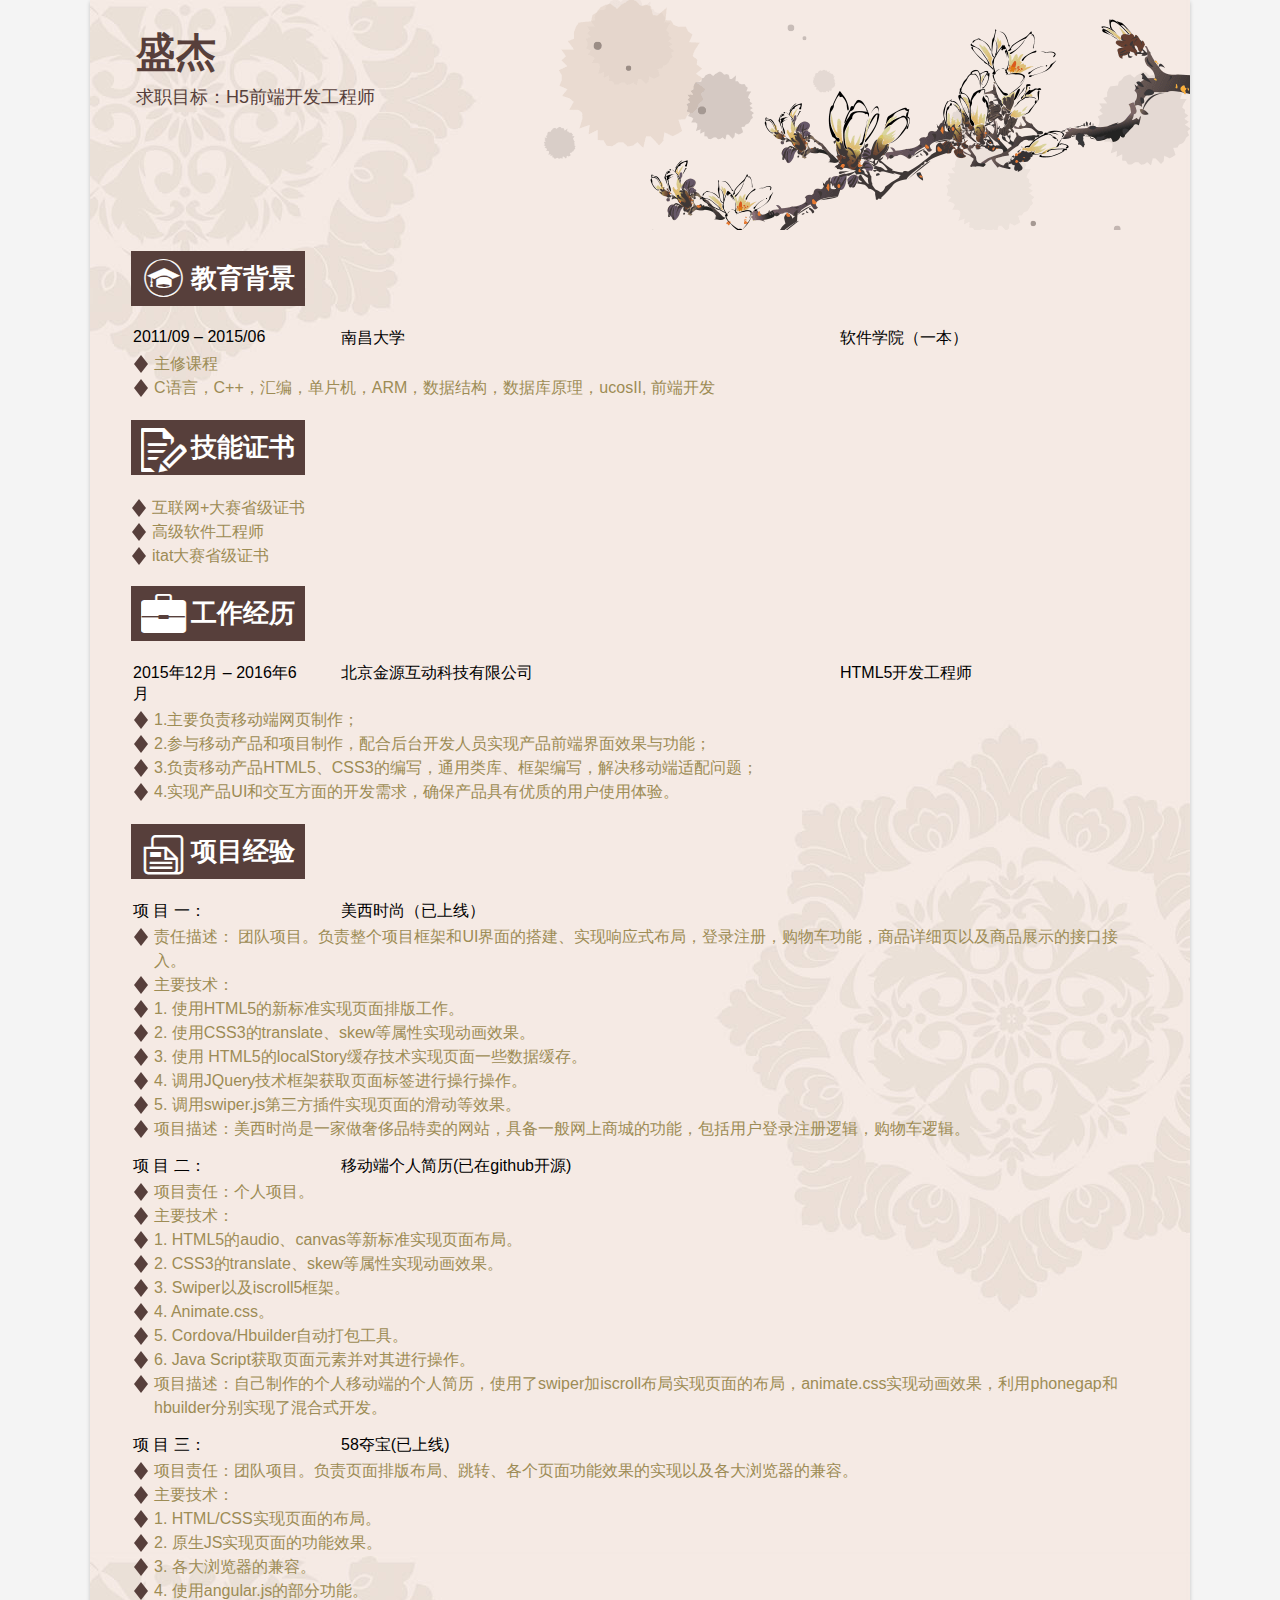
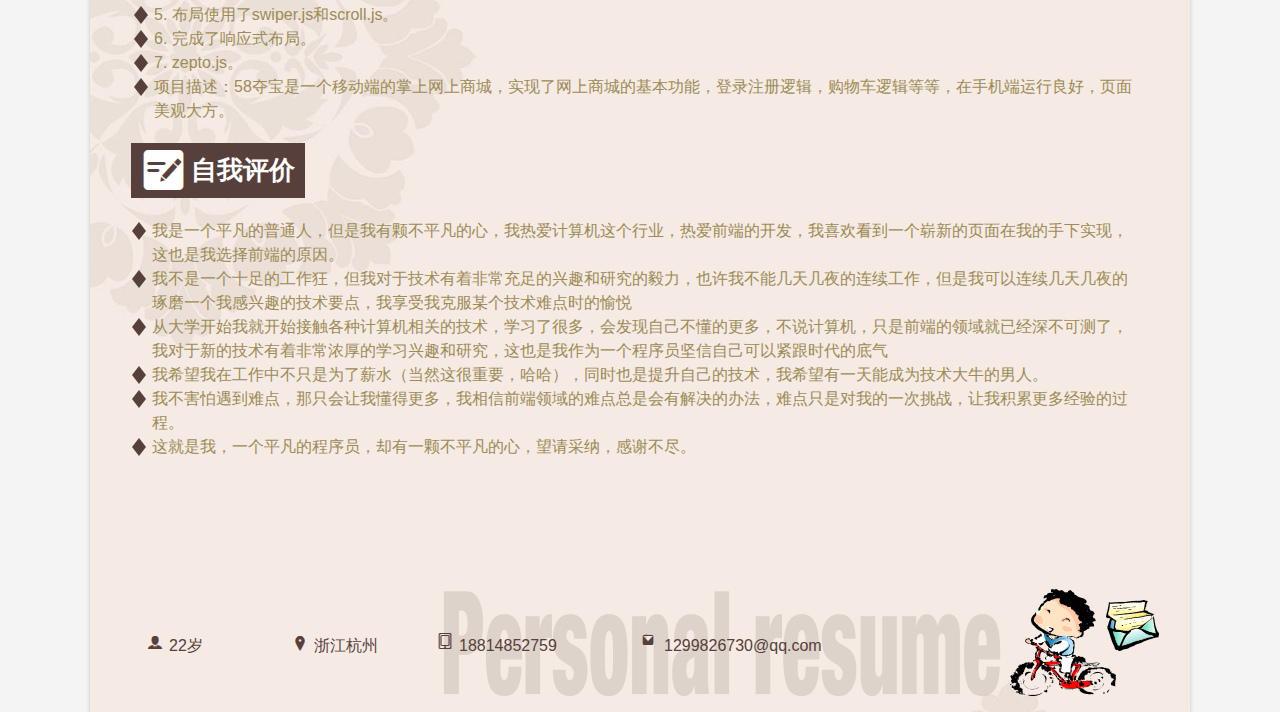
==== index.html @ 6851917b "this is my resume" ====
<!DOCTYPE html>
<!-- saved from url=(0040)http://www.jiaobu365.com/Resume/lansedit -->
<html><head><meta http-equiv="Content-Type" content="text/html; charset=UTF-8">
<meta charset="utf-8">
<title>个人</title>
<link href="http://ss.jiaobu365.com/home/css/bootstrap.min.css" rel="stylesheet">
<link href="./source/style_header.css" rel="stylesheet" type="text/css">
<link href="./source/resume_base.css" rel="stylesheet" type="text/css">
<link href="./source/resume_198.css" rel="stylesheet" type="text/css"><script src="./在线简历免费制作_Word空白简历表格_英文简历模板_PPT求职简历模板下载 - 脚步网简历_files/jquery-1.7.min.js"></script>
<link rel="stylesheet" type="text/css" href="icon/demo.css"/>
<link rel="stylesheet" type="text/css" href="icon/iconfont.css"/>
<script src="./source/layer.js"></script><link rel="stylesheet" href="http://ss.jiaobu365.com/layer/skin/layer.css" id="layui_layer_skinlayercss">
<style>
.baseStyle .baseBorder:hover { border: 1px dashed rgba(141, 165, 252, 0)}
.baseStyle .positonDiv:hover {border: 1px dashed rgba(141, 165, 252, 0);}
.baseStyle{
	background:url('./source/j1_bg.jpg') repeat-y;
	background-size: 100% auto;
}
</style>
</head>
<body class="bodybg">
<div class="resume_html" id="resume01">
<div class="baseStyle clearfix jm0101_j1" id="resume_body" style="height: 2312px;">
		
			<!----插入的内容----->
									
			<div class="divLeft clearfix" id="bar">
				<div id="bar_sort"></div>
				<!--基本信息-->
				<div class="msgDiv positonDiv clearfix resume_add_area resume_sort" id="resume_msg">
	
	<div class="baseAge baseMsg baseDel" id="resume_is_age">
		<div class="delete resume_hidden" for-id="resume_is_age"></div>
		<a class="icon iconfont" for-id="age" style="font-size:none">&#xe618;</a>
		<input class="baseBorder resume_msg resume_lang_age" for-key="age" for-type="val" placeholder="年龄/生日" value="22岁" readonly="readonly">
	</div>
	<div class="baseAddress baseMsg baseDel" id="resume_is_address">
		<div class="delete resume_hidden" for-id="resume_is_address"></div>
		<a class="icon iconfont" for-id="address" style="font-size:none">&#xe694;</a>
		<input class="resume_msg baseBorder resume_lang_address" for-key="address" for-type="val" placeholder="联系地址" value="浙江杭州" readonly="readonly">
	</div>
	<div class="baseMobile baseMsg baseDel" id="resume_is_phone">
		<div class="delete resume_hidden" for-id="resume_is_phone"></div>
		<a class="icon iconfont" for-id="phone" style="font-size:none">&#xe6dc;</a>
		<input class="resume_msg baseBorder resume_lang_mobile" for-key="phone" for-type="val" placeholder="联系电话" value="18814852759" readonly="readonly">
	</div>
	<div class="baseEmail baseMsg baseDel" id="resume_is_email">
		<div class="delete resume_hidden" for-id="resume_is_email"></div>
		<a class="icon iconfont" for-id="email" style="font-size:none">&#xe63e;</a>
		<input class="resume_msg baseBorder resume_lang_email" for-key="email" for-type="val" placeholder="电子邮箱" value="1299826730@qq.com" readonly="readonly">
	</div>
	</div>
				<!--姓名、求职意向-->
				<div class="nameDiv positonDiv" id="resume_name">			
	<h1>
		<div class="resume_msg baseBorder resume_notice resume_lang_name" notice-key="msg" for-key="user_name" for-type="html" contenteditable="false">盛杰</div>
	</h1>
	<h2>
		<div class="resume_msg baseBorder resume_notice resume_lang_job" notice-key="job" for-key="objective" for-type="html" contenteditable="false">求职目标：H5前端开发工程师</div>
	</h2>
</div>		
			</div>
			<div class="divRight clearfix resume_main" id="foo">					
				<div id="foo_sort"></div>	
				
				<div class="eduDiv baseItem positonDiv clearfix resume_item resume_add_area resume_sort resume_notice" notice-key="edu" id="resume_edu">
	
	<dl class="clearfix">
		<dt>
			<a for-id="edu" style="font-size:none" class="icon iconfont">&#xe658;</a>
			<span><div class="resume_lang_edu" contenteditable="false" data-toggle="tooltip" data-placement="top" title="复制粘贴文字请右键-粘贴为纯文本">教育背景</div><div class="Border resume_line" for-id="edu"></div></span>
		</dt>
		<dd class="resume_append_area" for-model="education">
			<div class="baseContent baseDel resume_item_items resume_delete_area education_ education_0" for-id="202429" style="border: 1px dashed transparent; opacity: 1;">
				
				<div class="conTitle">
					<span class="conTitle_time"><div class="education_msg baseBorder" for-key="ed_time" contenteditable="false">2011/09 – 2015/06&nbsp;</div></span>
					<span class="conTitle_company"><div class="education_msg baseBorder" for-key="ed_name" contenteditable="false">南昌大学</div></span>
					<span class="conTitle_post"><div class="education_msg baseBorder" for-key="ed_major" contenteditable="false">软件学院（一本）</div></span>
				</div>
				<div class="baseDel_ resume_delete_area_">
					
					<div class="conDisc baseBorder baseDel education_msg" contenteditable="false" data-toggle="tooltip" data-placement="top" title="" for-key="ed_content">
					<p>主修课程</p><p>C语言，C++，汇编，单片机，ARM，数据结构，数据库原理，ucosII, 前端开发</p>					</div>
				</div>
			</div>		</dd>
	</dl>
</div>
										<div class="cartDiv baseItem positonDiv resume_item resume_sort resume_notice" notice-key="cert" id="resume_skill" for-key="cart">
	
	<dl class="clearfix">
		<dt>
			<a class="icon iconfont" for-id="cart" style="font-size:none">&#xf0080;</a>
			<span><div class="resume_lang_cart" contenteditable="false" data-toggle="tooltip" data-placement="top" title="复制粘贴文字请右键-粘贴为纯文本">技能证书</div><div class="Border resume_line" for-id="cart"></div></span>
		</dt>
		<dd>
			<div class="baseContent">
				<div class="conDisc baseBorder resume_lang_cert_value skill_msg" contenteditable="false" data-toggle="tooltip" data-placement="top" title="" for-key="skill_content" for-id="189074">
					<p>互联网+大赛省级证书</p><p>高级软件工程师</p><p>itat大赛省级证书</p>				</div>
			</div>
		</dd>
	</dl>
</div>
										<div class="workDiv baseItem positonDiv resume_item resume_add_area resume_sort resume_notice" id="resume_work">
	
	<dl class="clearfix">
		<dt>
			<a class="icon iconfont" for-id="campus" style="font-size:none" draggable="false">&#xe65b;</a>
			<span><div class="resume_lang_work" contenteditable="false" data-toggle="tooltip" data-placement="top" title="复制粘贴文字请右键-粘贴为纯文本">工作经历</div><div class="Border resume_line" for-id="work"></div></span>
		</dt>
		<dd class="resume_append_area" for-model="work">
			<div class="baseContent baseDel resume_item_items resume_delete_area work_ work_0" for-id="206318" style="border: 1px dashed transparent; opacity: 1;">
				
				<div class="conTitle">
					<span class="conTitle_time"><div class="work_msg baseBorder" contenteditable="false" for-key="work_time">2015年12月 – 2016年6月</div></span>
					<span class="conTitle_company"><div class="work_msg baseBorder" contenteditable="false" for-key="work_name">北京金源互动科技有限公司</div></span>
					<span class="conTitle_post"><div class="work_msg baseBorder" contenteditable="false" for-key="work_job">HTML5开发工程师</div></span>
				</div>
				<div class="baseDel_ resume_delete_area_">
					
					<div class="conDisc baseBorder work_msg" contenteditable="false" data-toggle="tooltip" data-placement="top" title="" for-key="work_content">
					<p>1.主要负责移动端网页制作；
</p><p>2.参与移动产品和项目制作，配合后台开发人员实现产品前端界面效果与功能；
</p><p>3.负责移动产品HTML5、CSS3的编写，通用类库、框架编写，解决移动端适配问题；
</p><p>4.实现产品UI和交互方面的开发需求，确保产品具有优质的用户使用体验。
</p>					</div>
				</div>
			</div>		</dd>
	</dl>
</div>
										<div class="itemDiv baseItem positonDiv resume_item resume_add_area resume_sort resume_notice" notice-key="item" id="resume_item" draggable="false">
	
	<dl class="clearfix">
		<dt>
			<a class="icon iconfont" for-id="project" style="font-size:none" draggable="false">&#xe70d;</a>
			<span><div class="resume_lang_project" contenteditable="false" data-toggle="tooltip" data-placement="top" title="复制粘贴文字请右键-粘贴为纯文本">项目经验</div><div class="Border resume_line" for-id="project"></div></span>
		</dt>
		<dd class="resume_append_area" for-model="item">
			<div class="baseContent baseDel resume_item_items resume_delete_area item_ item_0" for-id="189342" style="border: 1px dashed transparent;">
				
				<div class="conTitle">
					<span class="conTitle_time"><div class="item_msg baseBorder" contenteditable="false" for-key="item_time">项 目 一：</div></span>
					<span class="conTitle_company"><div class="item_msg baseBorder" contenteditable="false" for-key="item_name">美西时尚（已上线）</div></span>
					<span class="conTitle_post" style="min-height:23px;"><div class="item_msg baseBorder" contenteditable="false" for-key="item_title"></div></span>
				</div>
				<div class="baseDel_ resume_delete_area_">
					
					<div class="conDisc baseBorder item_msg" contenteditable="false" data-toggle="tooltip" data-placement="top" title="" for-key="item_content">
					<p>责任描述： 团队项目。负责整个项目框架和UI界面的搭建、实现响应式布局，登录注册，购物车功能，商品详细页以及商品展示的接口接入。
</p><p>主要技术：
</p><p>1.	使用HTML5的新标准实现页面排版工作。
</p><p>2.	使用CSS3的translate、skew等属性实现动画效果。
</p><p>3.	使用 HTML5的localStory缓存技术实现页面一些数据缓存。
</p><p>4.	调用JQuery技术框架获取页面标签进行操行操作。
</p><p>5.	调用swiper.js第三方插件实现页面的滑动等效果。
</p><p>项目描述：美西时尚是一家做奢侈品特卖的网站，具备一般网上商城的功能，包括用户登录注册逻辑，购物车逻辑。
</p>					</div>
				</div>
			</div>		<div class="baseContent baseDel resume_item_items resume_delete_area item_ item_1" for-id="195836" style="border: 1px dashed transparent;">				<div class="conTitle">			<span class="conTitle_time"><div class="item_msg baseBorder" for-key="item_time" contenteditable="false">项 目 二：</div></span>			<span class="conTitle_company"><div class="item_msg baseBorder" for-key="item_name" contenteditable="false">移动端个人简历(已在github开源)</div></span>			<span class="conTitle_post"><div class="item_msg baseBorder" for-key="item_title" contenteditable="false"></div></span>		</div>		<div class="baseDel_ resume_delete_area_">						<div class="conDisc baseBorder baseDel item_msg" contenteditable="false" data-toggle="tooltip" data-placement="top" title="" for-key="item_content"><p>项目责任：个人项目。
</p><p>主要技术：
</p><p>1.	HTML5的audio、canvas等新标准实现页面布局。
</p><p>2.	CSS3的translate、skew等属性实现动画效果。
</p><p>3.	Swiper以及iscroll5框架。
</p><p>4.	Animate.css。
</p><p>5.	Cordova/Hbuilder自动打包工具。
</p><p>6.	Java Script获取页面元素并对其进行操作。
</p><p>项目描述：自己制作的个人移动端的个人简历，使用了swiper加iscroll布局实现页面的布局，animate.css实现动画效果，利用phonegap和hbuilder分别实现了混合式开发。
</p></div>		</div>	</div><div class="baseContent baseDel resume_item_items resume_delete_area item_ item_2" for-id="195837" style="border: 1px dashed transparent;">				<div class="conTitle">			<span class="conTitle_time"><div class="item_msg baseBorder" for-key="item_time" contenteditable="false">项 目 三：</div></span>			<span class="conTitle_company"><div class="item_msg baseBorder" for-key="item_name" contenteditable="false">58夺宝(已上线)</div></span>			<span class="conTitle_post"><div class="item_msg baseBorder" for-key="item_title" contenteditable="false"></div></span>		</div>		<div class="baseDel_ resume_delete_area_">						<div class="conDisc baseBorder baseDel item_msg" contenteditable="false" data-toggle="tooltip" data-placement="top" title="" for-key="item_content"><p>项目责任：团队项目。负责页面排版布局、跳转、各个页面功能效果的实现以及各大浏览器的兼容。
</p><p>主要技术：
</p><p>1. HTML/CSS实现页面的布局。
</p><p>2. 原生JS实现页面的功能效果。
</p><p>3. 各大浏览器的兼容。
</p><p>4. 使用angular.js的部分功能。
</p><p>5. 布局使用了swiper.js和scroll.js。
</p><p>6. 完成了响应式布局。
</p><p>7. zepto.js。
</p><p>项目描述：58夺宝是一个移动端的掌上网上商城，实现了网上商城的基本功能，登录注册逻辑，购物车逻辑等等，在手机端运行良好，页面美观大方。
</p></div>		</div>	</div></dd>
	</dl>
</div>
										<div class="honorDiv baseItem positonDiv resume_item resume_sort resume_notice" notice-key="honor" id="resume_honor" for-key="honor" draggable="false" style="display: none;">
	
	<dl class="clearfix">
		<dt>
			<a class="resume_icon_diy icon wbdfont" for-id="honor" style="font-size:none" draggable="false"></a>
			<span><div class="resume_lang_honor" contenteditable="false" data-toggle="tooltip" data-placement="top" title="复制粘贴文字请右键-粘贴为纯文本">奖项荣誉</div><div class="Border resume_line" for-id="honor"></div></span>
		</dt>
		<dd>
			<div class="baseContent">
				<div class="conDisc baseBorder resume_lang_honor_value resume_value honor_msg" contenteditable="false" data-toggle="tooltip" data-placement="top" title="" for-key="honor_content" for-id="187270">
				<p>第一名</p><p>品牌管理，市场营销</p><p>销售数据分析</p><p>广告创意策划</p>				</div>
			</div>
		</dd>
	</dl>
</div>
										<div class="selfDiv baseItem positonDiv resume_item resume_sort resume_notice" notice-key="self" id="resume_self" for-key="self">
	
	<dl class="clearfix">
		<dt>
			<a class="icon iconfont" for-id="campus" style="font-size:none" draggable="false">&#xe64f;</a>
			<span><div class="resume_lang_self" contenteditable="false" data-toggle="tooltip" data-placement="top" title="复制粘贴文字请右键-粘贴为纯文本">自我评价</div><div class="Border resume_line" for-id="self"></div></span>
		</dt>
		<dd>
			<div class="baseContent">
				<div class="conDisc baseBorder resume_lang_self_value self_msg" contenteditable="false" data-toggle="tooltip" data-placement="top" title="" for-key="self_content" for-id="193446">
					<p>我是一个平凡的普通人，但是我有颗不平凡的心，我热爱计算机这个行业，热爱前端的开发，我喜欢看到一个崭新的页面在我的手下实现，这也是我选择前端的原因。</p><p>我不是一个十足的工作狂，但我对于技术有着非常充足的兴趣和研究的毅力，也许我不能几天几夜的连续工作，但是我可以连续几天几夜的琢磨一个我感兴趣的技术要点，我享受我克服某个技术难点时的愉悦</p><p>从大学开始我就开始接触各种计算机相关的技术，学习了很多，会发现自己不懂的更多，不说计算机，只是前端的领域就已经深不可测了，我对于新的技术有着非常浓厚的学习兴趣和研究，这也是我作为一个程序员坚信自己可以紧跟时代的底气</p><p>我希望我在工作中不只是为了薪水（当然这很重要，哈哈），同时也是提升自己的技术，我希望有一天能成为技术大牛的男人。</p><p>我不害怕遇到难点，那只会让我懂得更多，我相信前端领域的难点总是会有解决的办法，难点只是对我的一次挑战，让我积累更多经验的过程。</p><p>这就是我，一个平凡的程序员，却有一颗不平凡的心，望请采纳，感谢不尽。</p>				</div>
			</div>
		</dd>
	</dl>
</div>
							
			</div>
			<div class="fbottom_bg"></div>
		</div></div>
<style>
.dispage_dialog_box{width:610px;height:300px;background:#fff; display:none;}
.dialog_body{padding-top:40px}
.dialog_body .chooseWay li:nth-child(1){border-right:1px solid #dddcdc;}
.dialog_body .chooseWay li{float:left;width:49%;text-align: center;color:#ababab;font-size:12px;padding-top:10px;}
.dialog_body .chooseWay li a{height:42px;line-height:42px;font-size:14px;width:158px;border-radius:8px;background:transparent;border:1px solid #65bfe2;display: block;text-align: center;color:#65bfe2;margin:35px auto 10px auto;}
.dialog_body .chooseWay li a:hover,.dialog_body .chooseWay li a:focus,.dialog_body .chooseWay li a:active{color:#fff;background:#65bfe2;}
.dialog_body .chooseWay li .span_bg1{width:110px;height:125px;display: block;margin:0 auto;background:url(http://ss.jiaobu365.com/home/images/pdf.png) no-repeat;}
.dialog_body .chooseWay li .span_bg2{width:110px;height:125px;display: block;margin:0 auto;background:url(http://ss.jiaobu365.com/home/images/jpg.png) no-repeat;}
</style>
<div class="dispage_dialog_box">
        		
	<div class="dialog_body">
		<ul class="chooseWay clearfix">
			<li>
				<span class="span_bg1"></span>
				<a href="javascript:;" id="downpdf">PDF下载</a>
        					
			</li>
			<li>
				<span class="span_bg2"></span>
				<a href="javascript:;" id="downimg">图片下载</a>
        					
			</li>
		</ul>
	</div>
</div>
<script src="./source/jquery.flexslider-min.js" type="text/javascript"></script>
<div class="fkmains pptanim pptlayer none contbox" style="display: none;">
    <div class="closed"></div>
    <div class="banner fl">
        <div class="flexslider">
            <ul class="slides">
                <li style="background:url(http://ss.jiaobu365.com/home/images/pay/banner1.png) no-repeat center center;"></li>
                
            </ul>
        </div>
    </div>
</div>
<script>
$(function(){
	$(".editBtn").remove();
	$(".resumePageBreak").remove();
	$(".resume_delete_").remove();
	$(".resume_delete").remove();
	$(".resume_custom_delete").remove();
	$(".resume_drag_delete").remove();
	$(".resume_drag_move").remove();
	$("#change_avatar").remove();
	$('input').attr("readonly",true);
	$(".conDisc").attr("title",'');
	$("div[contenteditable]").attr("contenteditable",false);
	$("span[contenteditable]").attr("contenteditable",false);
	//下载简历

	
		$("#downpdf").click(function(){
			var res_id = 1481528;
			layer.closeAll();
				var loading = layer.load(1, {
			  shade: [0.5,'#000'] //0.1透明度的白色背景
			})
			
			$.post("/Resume/createdown.html&t="+$.now(),{res_id:res_id,type:'pdf'},function(data){
				if(data.status==1){
						layer.close(loading);
						window.location.href=data.url;
				}else{
					layer.close(loading);
					layer.msg(data.msg,{time:2000});
				}
			});
		
		});
		$("#downimg").click(function(){
		var res_id = 1481528;
			layer.closeAll();
				var loading = layer.load(1, {
			  shade: [0.5,'#000'] //0.1透明度的白色背景
			})
			
			$.post("/Resume/createdown.html&t="+$.now(),{res_id:res_id,type:'jpg'},function(data){
				if(data.status==1){
						layer.close(loading);
						window.location.href=data.url;				
				}else{
					layer.close(loading);
					layer.msg(data.msg,{time:2000});
				}
			});
		
		});
	//打印简历
	$("#make_resume").click(function(){
		var _height = $(".bodybg").height();
		var res_id = 1481528;
		$.ajax({
		   type: "POST",
		   url: "/Resume/change_height.html",
		   data : {"res_id":res_id,"height":_height},
		   success: function(data){
				if(data.error == 1)
				{
					alert("系统繁忙,  请稍候重试");
				}else if(data.ok == 1)
				{
					window.location.href="/Home/Make/index/id/"+res_id+".html"; 
				}
		   }
		});
	});
	
	 var AllHet = $(window).height();
	   var mainHet= $('.resumeCtro').height();
	   var fixedTop = (AllHet - mainHet)/2
	   $('ul.resumeCtro li.rli').click(function(){
			var ind = $('ul.resumeCtro li.rli').index(this)+1;
			var topVal = $('#resume0'+ind).offset().top;
			$('body,html').animate({scrollTop:topVal},1000)
		})
		$('.goTop a').click(function(){
			$('body,html').animate({scrollTop:0},1000)
			})
	   $(window).scroll(scrolls)
	   scrolls()
	   function scrolls(){
		   var f1,f2,f3,f4,bck;
		   var fixRight = $('ul.resumeCtro li.rli');
		   var blackTop = $('.goTop a')
		   var sTop = $(window).scrollTop();
			if(document.getElementById("resume01") != null)
			{
				f1 = $('#resume01').offset().top;
			}
			if(document.getElementById("resume02") != null)
			{
				f2 = $('#resume02').offset().top;
			}
			if(document.getElementById("resume03") != null)
			{
				f3 = $('#resume03').offset().top;
			}
			if(document.getElementById("resume04") != null)
			{
				f4 = $('#resume04').offset().top;
			}
		
		   if(sTop<=f2-100){
			   blackTop.fadeOut(300).css('display','none')
			   }
		   else{
			   blackTop.fadeIn(300).css('display','block')
			   }
		   
		   if(sTop>=f1){
			   fixRight.eq(0).addClass('cur').siblings().removeClass('cur');
			   }
		   if(sTop>=f2-100){
			   fixRight.eq(1).addClass('cur').siblings().removeClass('cur');
			   }
		   if(sTop>=f3-100){
			   fixRight.eq(2).addClass('cur').siblings().removeClass('cur');
			   }
		   if(sTop>=f4-100){
			   fixRight.eq(3).addClass('cur').siblings().removeClass('cur');
			   }
		
	     }

		 
});
</script>
</body></html>
---- source/style_header.css ----
body, h1, h2, h3, h4, h5, h6, p, ul, ol, li, form, img, dl, dt, dd, table, th, td, .wmx80, blockquote, fieldset, div, strong, label, em{margin:0; padding:0; border:0;}
ul, ol, li{list-style:none;}
input, button, textarea{margin:0; font-size:12px; vertical-align:middle; font-family:microsoft yahei, arial, helvetica, sans-serif arial, helvetica, sans-serif;}
body{font:12px/1.5 microsoft yahei, arial, helvetica, sans-serif arial, helvetica, sans-serif; margin:0; color:#515567;font: 12px/1.5 "微软雅黑";}
table{border-collapse:collapse; border-spacing:0;}
a{text-decoration:none; outline:none; color:#292444; -webkit-transition:all 400ms ease-out; -mozilla-transition:all 400ms ease-out; -ms-transition:all 400ms ease-out; -o-transition:all 400ms ease-out; transition:all 400ms ease-out;}
img, .dh, .wmx80{-webkit-transition:all 400ms ease-out; -mozilla-transition:all 400ms ease-out; -ms-transition:all 400ms ease-out; -o-transition:all 400ms ease-out; transition:all 400ms ease-out;}
a:hover{text-decoration:none; -moz-transition:color .4s linear; -webkit-transition:color .4s linear; transition:color .35s linear;}
.cl{height:0; font-size:1px; clear:both; line-height:0;}
a, img, button, textarea{-webkit-tap-highlight-color:rgba(255,255,255,0); -webkit-appearance:none;}
.none{display:none}
*:focus{outline:none}
i,em,ins{font-style:normal; text-decoration:none}
nav,footer,section,header,article{display:block;}
.wraps{width:1100px; margin:0 auto;}
.wrap{width:1200px; margin:0 auto;}
.wbimg img{display:block}
.fl{float:left}
.fr{float:right}
.pr{position:relative}
.pa{position:absolute}
.oh{overflow:hidden;}
.mtp{ margin-top:100px}
.clearfix{*zoom:1;}
.clearfix:before,.clearfix:after{display:table; content:"";line-height:0;}
.clearfix:after{clear:both;}
.bgfff{background:#fff}
.ctboxs,.ctboxs *{box-sizing:content-box;font-family:microsoft yahei, arial, helvetica, sans-serif  arial, helvetica, sans-serif;}
.contbox{box-sizing:content-box}
input[type="submit"],
input[type="reset"],
input[type="button"],
button{-webkit-appearance:none; padding:0}
input:-webkit-autofill{-webkit-box-shadow:0 0 0px 1000px #e9e9e9 inset;}
::-webkit-scrollbar{width:10px;height:10px;}
::-webkit-scrollbar-track{background:#f1f1f1;}
::-webkit-scrollbar-track:hover{background:#eee;}
::-webkit-scrollbar-thumb{border-radius:10px;background:#b9b9b9;}
::-webkit-scrollbar-thumb:hover{background:#747474;}
::-webkit-scrollbar-thumb:active{background:#555;}
div[contenteditable] ul, div[contenteditable] ul li{list-style:disc;}
div[contenteditable] ol, div[contenteditable] ol li{list-style:decimal;}
div[contenteditable] ul,div[contenteditable] ol{ padding-left:1.52em}
div[contenteditable] i,div[contenteditable] em{ font-style:italic}
div[contenteditable] u,div[contenteditable] i u{ text-decoration:underline}
div[contenteditable] ul li{ list-style:disc}
div[contenteditable] ul{list-type: disc;}
div[contenteditable] ol li{ list-style:decimal}
div[contenteditable] ol{list-type: decimal;}
/*******公共样式结束*********/
.bodybg{ background:#f4f4f4}
::selection{background: #65bfe2; color:#fff; }
::-moz-selection{background: #65bfe2; color:#fff;}
.resumehd{ width:100%; position:fixed; top:0px; left:0; z-index:999}
.contm{ padding-top:210px;}
.editor-cont a{text-decoration:none;}
.editor-cont .tabtitle{height:42px; background:#63bcde; line-height:40px;}
.editor-cont .ditBar{padding:0; overflow:hidden}
.editor-cont .ditBar>li{float:left;position:relative; display:block; padding:0 20px; height:42px;}
.editor-cont .ditBar>li a{display:block; padding:0 26px; text-align:center; font-size:16px;line-height:40px; color:#e1e1e1; border-bottom:none;}
.editor-cont .ditBar>li.active{ color:#fff}
.editor-cont .ditBar>li.active a{color:#fff}
.editor-cont .tabcont{height:70px; padding:10px 0; background:#fff; border-bottom:1px solid #e2e2e2; border-top:1px solid #e8e8e8; box-sizing:content-box;box-shadow: 0px 2px 5px rgba(0,0,0,0.1);}
.editor-cont .tabcont a{color:#000 !important}
.editor-cont .undoredo{height:60px; border-right:1px solid #e2e2e2; width:185px; font-size:18px; padding-top:10px; box-sizing:content-box}
.editor-cont .undoredo a{display:block; float:left; margin:0 30px; text-align:center}
.editor-cont .undoredo span{display:block; height:24px; width:28px;background:url(../images/icosz.png) no-repeat; margin:0 auto}
.editor-cont .undoredo .undo span{background-position:-3px -133px}
.editor-cont .undoredo .undo.on span{background-position:-3px -163px}
.editor-cont .undoredo .redo span{background-position:-35px -133px}
.editor-cont .undoredo .redo.on span{background-position:-35px -164px}
.editor-cont .undoredo em{ display:block; font-size:15px; padding-top:6px;}
.editor-cont #star .zpart{height:70px; border-right:1px solid #e2e2e2; font-size:18px; padding-right:10px;}
.editor-cont .contentmod .title{line-height:32px; font-size:15px; color:#333; float:left; padding:0 20px}

.editor-cont .contentmod .typecont{ width:130px; padding-top:5px;}
.editor-cont .contentmod .typecont ul{ width:130px;}
.editor-cont .contentmod .typecont li{float: left; font-size: 12px; padding-left:23px; cursor:pointer; background:url(../images/wxzico.gif) no-repeat left center; height:22px; line-height:22px;margin:4px 0 4px 0;width:40px;}
.editor-cont .contentmod .typecont li.on{ background:url(../images/xzico.gif) no-repeat left center;}
.editor-cont .contentmod .typecont li.on_line{color:#999;text-decoration:line-through}
.editor-cont .contentmod .comst{ width:275px; padding-top:5px;}
.editor-cont .contentmod .comst li{float: left; font-size: 12px; padding-left:23px; cursor:pointer;width:48px;overflow:hidden; background:url(../images/wxzico.gif) no-repeat left center; height:22px; line-height:22px; margin:4px 20px 4px 0;}
.editor-cont .contentmod .comst li.on{ background:url(../images/xzico.gif) no-repeat left center;}
.editor-cont .contentmod .comst li.on_line{color:#999;text-decoration:line-through}
.editor-cont .contentmod .dropdown{ padding-top:6px;}
.editor-cont .contentmod .more{ width:20px; height:60px; background:url(../images/sjxico.gif) no-repeat center;}
.editor-cont .contentmod .dropdown-menu{ width:306px; top:80px; left:-290px; border:1px solid #eee; position:absolute;  border-top:none; margin:0; padding:0; border-radius:0;padding-left:14px; box-shadow:0 1px 4px #ddd}
.editor-cont .contentmod .dropdown-menu li{float: left; font-size: 12px; padding-left:23px; cursor:pointer; background:url(../images/wxzico.gif) no-repeat left center; height:22px; line-height:22px; margin:-12px 20px 20px 0;}
.editor-cont .contentmod .dropdown-menu li.on{ background:url(../images/xzico.gif) no-repeat left center;}
.editor-cont .contentmod .dropdown-menu li.on_line{color:#999;text-decoration:line-through}
.editor-cont .contentmod .lange{ width:76px; line-height:31px;}
.editor-cont .contentmod .lange span{ display:block}
.editor-cont .contentmod .lange label{ font-weight:normal; font-size:15px; color:#333}
.editor-cont .contentmod .lange label input{ margin-right:10px; vertical-align:-2px}
.editor-cont .contentmod .colorxz{ width:82px;}
.editor-cont .contentmod .colorxz li{float:left; width:17px; height:17px; background:transparent; border-radius:2px; margin-right:5px; margin-bottom:3px; cursor:pointer; border:2px solid transparent;}
.editor-cont .contentmod .colorxz li.on{border:2px solid #9da4c7; background-image:url(../images/selec_ico.png) !important; background-position:8px 7px !important; background-repeat:no-repeat !important;}
.editor-cont .contentmod .colorxz li:hover{border:2px solid #9da4c7;}
.editor-cont .tkcontmod{display:none; background:#fff; border:1px solid #7c9cd5; padding:20px 10px 20px 20px; width:420px; top:78px; left:0; font-size:15px; box-sizing:content-box;}
.editor-cont .tkcontmod li{float:left; width:25%; text-indent:24px; background:url(../images/icosz.png) no-repeat -480px -37px; cursor:pointer; height:46px; line-height:46px;}
.editor-cont .tkcontmod li.on{background:url(../images/icosz.png) no-repeat -475px 4px; color:#7c9cd5}
.editor-cont .addmod{padding-top:5px; height:46px; line-height:46px; font-size:18px; text-align:center;}

.editor-cont .addmod a{display:block; margin:0 auto; width:208px; height:54px; line-height:54px; background:#f6f6f6 url(../images/icosz.png) no-repeat -408px -93px; padding-left:30px; box-sizing:content-box; font-size:16px; color:#181818}
.editor-cont .tkcontlang{display:none; background:#fff; border:1px solid #7c9cd5; padding:20px 25px; width:80px; top:78px; font-size:15px; box-sizing:content-box; left:50%; margin-left:-66px}
.editor-cont .tkcontlang li{text-indent:36px; background:url(../images/icosz.png) no-repeat -475px -37px; cursor:pointer; height:46px; line-height:46px;}
.editor-cont .tkcontlang li.on{background:url(../images/icosz.png) no-repeat -475px 4px; color:#7c9cd5}
.editor-cont .tkcontsty{display:none; background:#fff; border:1px solid #7c9cd5; padding:20px 6px 10px; width:110px; top:78px; font-size:15px; box-sizing:content-box; left:50%; margin-left:-62px}
.editor-cont .tkcontsty li{float:left; width:20px; height:20px; background:transparent; border-radius:2px; margin-left:12px; margin-bottom:10px; cursor:pointer; border:2px solid transparent;}
.editor-cont .tkcontsty li.on{border:2px solid #9da4c7; background-image:url(../images/selec_ico.png) !important; background-position:8px 6px !important; background-repeat:no-repeat !important;}
.editor-cont .tkcontsty li:hover{border:2px solid #9da4c7;}
.editor-cont #editor .zpart{height:70px; border-right:1px solid #e2e2e2;}
.editor-cont .fontsty{width:205px; padding:0 26px 0px 30px; box-sizing:content-box}
.editor-cont .fontsty .selectwp,
.editor-cont .fontsty .ftsty{}
.editor-cont .fontsty .selectwp .dropdown-toggle{position:relative; display:block; padding-left:12px;}
.editor-cont .fontsty .selectwp .dropdown-menu{width:100%; min-width:100%}
.editor-cont .fontsty .selectwp .caret{ position:absolute; top:12px; right:8px;}
.editor-cont .fontsty .fontfamily{width:105px; height:28px; line-height:28px; float:left; border:1px solid #e1e1e1}
.editor-cont .fontsty .fontsize{width:85px; height:28px; line-height:28px; float:right; border:1px solid #e1e1e1}
.editor-cont .fontsty .ftsty{padding-top:15px;}
.editor-cont .fontsty .ftsty a{display:block; float:left; text-align:center; font-size:15px; color:#000;font-weight:normal}
.editor-cont .fontsty .ftsty span{display:block; width:22px; height:22px; background:url(../images/icosz.png) no-repeat; margin-right:12px;}
.editor-cont .fontsty .ftsty span.bold{background-position:-89px -9px}
.editor-cont .fontsty .ftsty span.italic{background-position:-125px -9px}
.editor-cont .fontsty .ftsty span.underline{background-position:-163px -9px;}
.editor-cont .fontsty .ftsty span.bgcolor{background-position:-206px -9px; margin:0 20px 0 10px}
.editor-cont .fontsty .ftsty span.fontcolor{background-position:-255px -9px; width:30px; position:relative}
.editor-cont .fontsty .ftsty span.fontcolor em{display:block; width:18px; height:3px; overflow:hidden; position:absolute; background:#F00; top:18px; left:-2px;}
.editor-cont .alignment{width:185px;}
.editor-cont .alignment a{display:block; float:left; text-align:center; font-size:15px; color:#000;font-weight:normal}
.editor-cont .alignment .duiqi{padding-left:10px; padding-bottom:14px; padding-top:5px;}
.editor-cont .alignment span{display:block; background:url(../images/icosz.png) no-repeat; margin:0 16px;}
.editor-cont .alignment .duiqi span{width:24px; height:20px;}
.editor-cont .alignment span.align-left{background-position:-92px -50px}
.editor-cont .alignment span.align-center{background-position:-148px -50px}
.editor-cont .alignment span.align-right{background-position:-210px -50px}
.editor-cont .alignment span.list-ul{background-position:-92px -88px}
.editor-cont .alignment span.list-ol{background-position:-182px -88px}
.editor-cont .alignment .liebiao{padding-left:18px; padding-top:2px}
.editor-cont .alignment .liebiao span{width:40px; height:24px;}
.editor-cont .borstyle{width:345px;}
.editor-cont .ioclist{padding-left:12px; *display:inline}
.editor-cont .ioclist .prt1{padding:6px 0 15px; overflow:hidden}
.editor-cont .ioclist .prt1 a{display:block; float:left; margin:0 11px;}
.editor-cont .ioclist span{display:block; width:22px; height:24px; background:url(../images/icosz.png) no-repeat}
.editor-cont .ioclist .prt1 span.leftbor{background-position:-94px -129px}
.editor-cont .ioclist .prt1 span.topbor{background-position:-139px -129px}
.editor-cont .ioclist .prt1 span.rightbor{background-position:-181px -129px}
.editor-cont .ioclist .prt1 span.bottombor{background-position:-225px -129px}
.editor-cont .ioclist .prt2 a{display:block; float:left; margin:0 7px;}
.editor-cont .ioclist .prt2 span.linecolor{background-position:-94px -166px; width:36px;}
.editor-cont .ioclist .prt2 span.zhcolor{background-position:-144px -166px; width:36px;}
.editor-cont .ioclist .prt2 span.linesize{background-position:-199px -168px;}
.editor-cont .ioclist .prt2 span.linestyle{background-position:-230px -168px;}
.editor-cont .widhei{padding-right:14px; width:130px}
.editor-cont .widhei li{padding:4px 0; box-sizing:content-box; *padding:2px 0;}
.editor-cont .widhei .webtxt{width:80px; line-height:24px; height:26px; border:1px solid #d6d9e5; border-radius:3px; text-align:center}
.editor-cont .widhei li em{padding-right:8px;}
.editor-cont .insertpic{width:162px; *display:inline}
.editor-cont .insertpic span{display:block; font-size:16px; color:#333; float:left; width:1.2em; line-height:32px; text-align:center; margin:0 16px;}
.editor-cont .insertpic ul{float:left}
.editor-cont .insertpic ul li{height:32px; line-height:32px;}
.editor-cont .insertpic ul li em{display:inline-block; vertical-align:middle; width:26px; margin-right:8px; height:26px; background:url(../images/icosz.png) no-repeat}
.editor-cont .insertpic ul li .pic{background-position:-262px -128px}
.editor-cont .insertpic ul li .txt{background-position:-262px -166px}
.editor-cont #setting .zpart{height:70px; border-right:1px solid #e2e2e2; padding-left:40px; box-sizing:content-box; width:345px;}
.editor-cont #setting .zpart li{text-indent:30px; background:url(../images/icosz.png) no-repeat -475px -37px; cursor:pointer; height:30px; line-height:30px; margin-bottom:3px; float:left; width:50%}
.editor-cont #setting .zpart li.on{background:url(../images/icosz.png) no-repeat -475px 2px; color:#7c9cd5}
.tips-black{opacity:0.8; z-index:1000; text-align:left; border-radius:4px; -moz-border-radius:4px; -webkit-border-radius:4px; padding:8px 8px; color:#fff; background-color:#000;}
.tips-black .tip-inner{font:11px/12px 'Lucida Grande',sans-serif;}
.tips-black .tip-arrow-bottom{margin-top:0; margin-left:-5px; top:100%; left:50%; width:9px; height:5px; background:url(../images/tip_arrows.gif) no-repeat -18px 0;}

.header{background:#fff; height:70px; border-bottom:3px solid #65bfe2;}
.header.born{ border:none}
.header .logo{padding:14px 0 0; width:188px}
.header .logo img{display:block;}
.header .menu{float:left;padding:22px 0 0 80px;}
.header .menu li a{font-size:16px;}
.header .menu li a:hover,
.header .menu li:hover a,
.header .menu li a.current{color:#2689af;}
.header .menu .menufirst{float:left;color:#dadada;position:relative;font-size: 16px;}
.header .menu .menufirst a{padding:0 14px;color:#4B4B4B;position:relative;}
.header .menu .menufirst a.drop-down{padding-right:28px;}
.header .menu .menufirst a .arrow{width:6px;height:6px;position:absolute;right:15px;top:6px;background:#fff;border-bottom:1px solid #4B4B4B;border-right:1px solid #4B4B4B;transform:rotate(45deg); -moz-transform:rotate(45deg); -webkit-transform:rotate(45deg);transition:transform .5s; -moz-transition:transform .5s; -webkit-transition:transform .5s;}
.header .menu .menufirst:hover .arrow{border-color:#2689af;transform:rotate(225deg); -moz-transform:rotate(225deg); -webkit-transform:rotate(225deg);top:9px;}
.header .menusecond{background:rgba(10,24,46,.8);filter:progid:DXImageTransform.Microsoft.gradient( GradientType = 0,startColorstr = "#80000000",endColorstr = "#80000000");top:27px;position:absolute;z-index:999;display:none;box-shadow:0 1px 2px rgba(10,24,46,.8);width:114px; left:50%; margin-left:-57px;*background:#0a182e;}
.header .menusecond li a{text-align:center;line-height:48px;height:48px;display:block;color:#fff !important;border-bottom:1px solid #202c40;}
.header .menusecond li a:hover{color:#fff;background:rgba(10,24,46,.4);filter:progid:DXImageTransform.Microsoft.gradient( GradientType = 0,startColorstr = "#40000000",endColorstr = "#40000000");*background:#5b5b5b}
.header .menusecond li:last-child a{border-bottom:none;}
.header .menu .menufirst:hover .menusecond{display:block;}
/*.header .menu .menufirst:nth-child(6) .menusecond{margin-left:-22px;}*/
.header .sousuo{height:30px;background:#e9e9e9;border-radius:30px;margin-right:25px;margin-top:10px;}
.header .sousuo input{width:80px; padding:0; padding-left:12px; height:30px; line-height:28px; border:none;background:#e9e9e9;border-radius:30px;transition:all .5s; -webkit-transition:all .5s;}
.header .sousuo span{width:16px; height:16px; cursor:pointer; background:url(../images/ss.png) no-repeat;margin:6px 10px 0 0;}
.header .sousuo input:focus{width:130px;transition:all .5s; -webkit-transition:all .5s;}
.header .seachct{padding-top:8px}
.header .usercenter{position:relative;height:58px;}
.header .denglu{display:block; width:43px; height:43px; text-align:center; line-height:43px; color:#d0d0d0;}
.header .denglu img{border-radius:50%;transition:All .2s ease-out;}
.header .denglu:hover img{transform:rotate(360deg);}
.header .top_user{position:absolute;width:140px;box-shadow:2px 2px 5px rgba(9, 9, 9, 0.4);background:#fff;top:58px; right:0;z-index:10000; display:none;}
.header .top_user li a{display:block;padding-left:40px;font-size:14px;color:#333;line-height:40px;background-color:#fff;background-image:url(../images/ico_uesr_center.png);background-repeat:no-repeat;transition:background,0.3s; -webkit-transition:background,0.3s; -moz-transition:background,0.3s;}
.header .top_user li a:hover{background-color:#FFEBDF;transition:background,0.3s; -webkit-transition:background,0.3s; -moz-transition:background,0.3s;}
.header .a_user_1{background-position:-5px 12px;}
.header .a_user_2{background-position:-5px -40px;}
.header .a_user_3{background-position:-5px -92px;}
.header .a_user_4{background-position:-5px -200px;}
.header .a_user_5{background-position:-5px -147px;}
.header .a_user_6{background-position:-4px -707px;}



/****字体颜色**/
.bigpicker{width:227px; height:163px; position: absolute; z-index: 999999; background-color: #F0F0F0; padding: 2px 0 1px 5px; border-left: solid 1px #CCCCCC; border-top: solid 1px #CCCCCC; border-right: solid 1px #565656; border-bottom: solid 1px #565656; display: none;}
.bigpicker-sections-color{margin: 0; padding: 0;}
.bigpicker-sections-color ul{margin: 0; padding: 0; float: left;}
.bigpicker-sections-color ul li{list-style: none outside none; margin: 0; padding: 0; border-top:solid 1px #000000; border-left:solid 1px #000000; width:10px; height: 10px; overflow:hidden; line-height:0px; font-size:0px;	}
.bigpicker .biglayout{width:10px; height:10px; border:solid 1px #FFFFFF; position: absolute; z-index: 10000; display: none; line-height: 10px; overflow: hidden; cursor: default;}
.bigpicker-bgview-text{margin: 0; padding: 0; height: 24px;}
.bigpicker-bgview-text li{padding: 0 5px 0 0 ; list-style: none outside none; float: left; line-height:18px;}
.bigpicker-bgview-text li div{margin: 0; padding: 0; height: 20px; width: 55px; background-color: #000000; border-left: solid 1px #CCCCCC; border-top: solid 1px #CCCCCC; border-right: solid 1px #2B2B2B; border-bottom: solid 1px #2B2B2B;}
.bigpicker-bgview-text li input{margin: 0; padding: 0; height: 17px; width: 55px;}
.bigpicker-bgimage{background-image:url(../images/big_bgcolor.jpg);}

/***右侧按钮***/
.rightbtn{ position:fixed; margin-top:-188px; top:50%; left:50%; margin-left:575px; width:68px;z-index:99999}
.rightbtn li{ padding:10px 0}
.rightbtn li.cur a{ background:#6cc0e0; color:#fff; border:1px solid #6cc0e0; border-bottom:3px solid #3589a8}
.rightbtn li a{ display:block; background:#f4f4f4; border-radius:4px; border:1px solid #a1a1a1; text-align:center; font-size:14px; color:#525252; line-height:24px; padding:8px 0; text-decoration:none}
.rightbtn li a.on{ background:#6cc0e0; color:#fff; border:1px solid #6cc0e0; border-bottom:3px solid #3589a8}
.rightbtn li.last a{ height:48px; line-height:48px;}
.rightbtn li a:hover{ opacity:0.8}

/*******简历nav*******/

.resumetle{ height:30px; line-height:30px; padding:20px 0 20px 0; font-size:14px; color:#414141}
.resumetle .infors a{ color:#a0a0a0; margin:0 12px; text-decoration:none}
.resumetle .infors a.on,.resumetle .infors i{ color:#f90035}
.resumetle .infors span{ padding-left:30px;}


.tips-black{opacity:0.8; z-index:1000000; text-align:left; border-radius:4px; -moz-border-radius:4px; -webkit-border-radius:4px; padding:8px 8px; color:#fff; background-color:#000;}
.tips-black .tip-inner{font:11px/12px 'Lucida Grande',sans-serif;}
.tips-black .tip-arrow-bottom{margin-top:0; margin-left:-5px; top:100%; left:50%; width:9px; height:5px; background:url(http://ss.ppt20.com/images/tip_arrows.gif) no-repeat -18px 0;}

/*******支付****/
.contbox *,.contbox{-webkit-box-sizing: content-box;-moz-box-sizing: content-box;box-sizing:content-box;}
.btnss{ width:300px; height:60px; border:1px solid #000; border-radius:5px; color:#000; font-size:16px; cursor:pointer; text-align:center; line-height:60px; background:#fff; margin:300px auto}

.graybg{ width:100%; height:100%; position:fixed; top:0; left:0; z-index:998; background:rgba(0,0,0,0.5); filter:progid:DXImageTransform.Microsoft.gradient( GradientType = 0,startColorstr = "#50000000",endColorstr = "#50000000"); display:}
.fkmains{overflow:hidden; width:900px; height:520px; margin-top:-260px; left:50%; top:50%; margin-left:-450px; background:#fff; z-index:9999; position:fixed; border-radius:4px; box-shadow:0 0 12px #666; display:}
.closed{ position:absolute; top:4px; right:4px; width:12px; height:12px; padding:10px; background:url(../images/pay/bigclosed.png) no-repeat center; transition:All 0.4s ease-in-out; -webkit-transition:All 0.4s ease-in-out; -moz-transition:All 0.4s ease-in-out; -o-transition:All 0.4s ease-in-out; cursor:pointer; z-index:9999}
.closed:hover{transform:rotate(90deg); -webkit-transform:rotate(90deg); -moz-transform:rotate(90deg); -o-transform:rotate(90deg); -ms-transform:rotate(90deg);}
@-webkit-keyframes zoomInDown{0%{opacity:0;-webkit-transform:scale(.1) translateY(-2000px);transform:scale(.1) translateY(-2000px);-webkit-animation-timing-function:ease-in-out;animation-timing-function:ease-in-out}60%{opacity:1;-webkit-transform:scale(.475) translateY(60px);transform:scale(.475) translateY(60px);-webkit-animation-timing-function:ease-out;animation-timing-function:ease-out}}
@keyframes zoomInDown{0%{opacity:0;-webkit-transform:scale(.1) translateY(-2000px);-ms-transform:scale(.1) translateY(-2000px);transform:scale(.1) translateY(-2000px);-webkit-animation-timing-function:ease-in-out;animation-timing-function:ease-in-out}60%{opacity:1;-webkit-transform:scale(.475) translateY(60px);-ms-transform:scale(.475) translateY(60px);transform:scale(.475) translateY(60px);-webkit-animation-timing-function:ease-out;animation-timing-function:ease-out}}
.pptanim{-webkit-animation-name:zoomInDown;animation-name:zoomInDown}
.pptlayer{-webkit-animation-duration:.5s; animation-duration:.5s; -webkit-animation-fill-mode: both; animation-fill-mode: both;}
.fkmains .banner{ width:330px; height:520px; background:#8ad17f}
.fkmains .banner .flexslider{position:relative;height:520px;overflow:hidden;}
.fkmains .banner .slides{position:relative;z-index:1;}
.fkmains .banner .slides img{}
.fkmains .banner .slides li{height:520px; background-size:100% !important}
.fkmains .banner .slides li a{display:block; width:100%; height:520px; line-height:5000px; overflow:hidden}
.fkmains .banner .flex-control-nav{position:absolute;top:480px;z-index:2;width:100%;text-align:center;}
.fkmains .banner .flex-control-nav li{display:inline-block;width:14px;height:14px;margin:0 5px;*display:inline;zoom:1;}
.fkmains .banner .flex-control-nav a{display:inline-block;width:12px;height:12px;line-height:40px;overflow:hidden;background:#8ad17f;cursor:pointer; border-radius:50%; border:1px solid #fff; box-shadow:0 0 3px #ccc}
.fkmains .banner .flex-control-nav .flex-active{ background:#fff}
.fkmains .banner .flex-direction-nav{position:absolute;z-index:3;width:100%;top:50%;  margin-top:-48px; display:none; height: 91px}
.fkmains .mainct{ width:545px; height:520px;}
.fkmains .mainct .title{ padding-top:40px; height:30px; line-height:30px; overflow:hidden; font-size:16px; padding-right:12px}
.fkmains .mainct .title i{ display:block; float:left; color:#595959;}
.fkmains .mainct .title span{float:right;color:#9d9d9d; font-size:13px; overflow:hidden}
.fkmains .mainct .title a{ margin-left:22px; /*background:url(../images/pay/arrowr.png) no-repeat center right; */ text-decoration:underline;color:#9d9d9d; font-size:13px;}
.fkmains .mainct .title a:hover{ color:#59cdfa}
.fkmains .mainct .contm{ padding-top:15px; position:relative}
.fkmains .contm .tcul li{ width:110px; height:126px; border:1px solid #dfdfdf; cursor:pointer; float:left; margin-right:23px; position:relative}
.fkmains .contm .tcul li .xz{ border:1px solid transparent; height:124px;}
.fkmains .contm .tcul li.on{ border:1px solid #59cdfa; border-radius:3px}
.fkmains .contm .tcul li.on .xz{ border:1px solid #59cdfa; border-radius:2px}
.fkmains .contm .tcul li.on .icon{ position:absolute; bottom:0; right:0; display:block}
.fkmains .contm .tcul li .icon{ position:absolute; bottom:0; right:0; display:none}
.fkmains .contm .tcul li img{ display:block}
.fkmains .contm .tcul li .mun{line-height:30px; padding-top:8px; text-align:center; color:#717171; font-size:12px;}
.fkmains .contm .tcul li .mun i{ font-size:30px; color:#59cdfa; padding-right:3px;}

.fkmains .contm .tcul li .wd{ font-size:12px; color:#717171; padding:0 3px; line-height:18px;}
.fkmains .contm .tcul li .wd i{ padding:0 2px; color:#59cdfa}
.fkmains .contm .tcul li .wd em{ display:block; text-align:center;}
.fkmains .contm .tcul li .wd a{color: #717171}
.fkmains .contm .tcul li .wd1{ text-align:center; line-height:54px;padding-top:10px}
.fkmains .contm .tcul li .wd1 em{ display:inline-block}
.fkmains .contm .tcul li .wd1 span{ padding-left:5px;}
.fkmains .contm .tcul li .wd2{ padding-top:10px}
.fkmains .contm .tcul li .wd2 em{ float:left; height:54px; line-height:54px; padding-left:8px;}
.fkmains .contm .tcul li .wd2 span{ display:block; overflow:hidden; padding-left:5px; padding-top:9px}
.fkmains .contm .tcul li .wd3{ padding-top:10px}
.fkmains .contm .tcul li .wd3 em{ float:left; height:54px; line-height:54px; padding-left:8px;}
.fkmains .contm .tcul li .wd3 span{ display:block; overflow:hidden; padding-left:5px;}
.fkmains .contm .tcul li .wd4 em{ float:left; height:72px; line-height:72px; padding-left:8px;}
.fkmains .contm .tcul li .wd4 span{ display:block; overflow:hidden; padding-left:5px;}

.fkmains .contm .zftle{ padding-top:12px; height:35px; overflow:hidden}
.fkmains .contm .zftle i{ display:block; float:left; line-height:35px; color:#595959; font-size:16px;}
.fkmains .contm .zftle span{ display:block; float:right; padding-right:26px;}
.fkmains .contm .zftle span a{ display:inline-block; text-align:center; height:33px; line-height:33px; border-bottom:2px solid #e7e7e7; font-size:15px; color:#595959; padding:0 16px;}
.fkmains .contm .zftle span a.on{ border-bottom:2px solid #59cdfa; color:#59cdfa}
.fkmains .contm .zfstyle{ padding:15px 0;}
.fkmains .contm .zfstyle li{ width:116px; height:45px; border:1px solid #e3e3e3; cursor:pointer; position:relative; float:left; margin-right:12px; border-radius:2px; overflow:hidden}
.fkmains .contm .zfstyle li.on{ border:1px solid #59cdfa}
.fkmains .contm .zfstyle li.on .icon{ display:block; position:absolute; bottom:0; right:0;}
.fkmains .contm .zfstyle li .icon{ display:none; position:absolute; bottom:0; right:0;}
.fkmains .contm .zfstyle li img{ display:block;}
.fkmains .contm .btns{ text-align:center;}
.fkmains .contm .btns span{ display:block; font-size:15px; color:#595959; line-height:30px; padding-bottom:5px;}
.fkmains .contm .btns span i{ color:#ff0000; padding:0 3px;}
.fkmains .contm .btns a{ display:block; width:128px; height:32px; color:#fff; font-size:15px; line-height:32px; margin:0 auto; border-radius:3px; text-align:center; background:#59cdfa}
.fkmains .lxkf{width:520px; border-top:1px solid #ddd; position:absolute; bottom:0; left:0; font-size:12px; color:#9c9c9c; line-height:20px; padding:10px 0}
.fkmains .lxkf a{ color:#9c9c9c}
.fkmains .lxkf li{ padding:0 0px 0 8px; background:url(../images/pay/dianbg.gif) no-repeat center left;}

.ctkmain4 .zfstyle{ padding:22px 40px;}
.ctkmain4  .zfstyle li{ width:116px; height:45px; border:1px solid #e3e3e3; cursor:pointer; position:relative; float:left; margin-right:12px; border-radius:2px; overflow:hidden}
.ctkmain4  .zfstyle li.on{ border:1px solid #6bc85c}
.ctkmain4  .zfstyle li .icon{ display:block; position:absolute; bottom:0; right:0;}
.ctkmain4  .zfstyle li img{ display:block;}
.ctkmain4  .ctpay{padding:25px 20px;text-align: center; font-size: 14px; color: #333}
.ctkmain4  .ctpay span{ padding:0 10px;}
.ctkmain4  .ctpay span i{ font-size: 18px; color: #f00}
.ctkmain4  .paybtn{padding:22px 40px;text-align: center; }
.ctkmain4  .paybtn a{height:22px;line-height: 22px;padding: 5px 10px;font-size:14px;margin:0 15px;background-color: #6bc85c;color: #fff}
.xzstyle{margin:20px auto 40px}
.xzstyle dl{ text-align:center;}
.xzstyle dt{ margin-top:18px;}
.xzstyle dt a{margin:0 10px; border:1px solid #e1e1e1; display:inline-block}
.xzstyle dt img{ display:inline-block;width:95px;}
.xzstyle dd{ margin-top:24px; height:40px; line-height:40px}
.xzstyle dd a{ display:block; width:216px; margin:0 auto; font-size:16px; color:#fff; border-radius:5px;line-height:40px;}
.xzstyle dd a i{ font-size:13px; margin-left:15px}
.xzstyle dd .a1{ background:#65bfe2 url(http://ss.jiaobu365.com/home/images/pay/btnbgo.png) no-repeat 184px center}
.xzstyle dd .a2{ background:#f35030 url(http://ss.jiaobu365.com/home/images/pay/btnbgt.png) no-repeat 184px center}
---- source/resume_base.css ----
header,footer,section,article,aside,nav,hgroup,address,figure,figcaption,menu,details{display:block;}
table{border-collapse:collapse;border-spacing:0;}
caption,th{text-align:left;font-weight:normal;}
html,body,fieldset,img,iframe,abbr{border:0;}
cite,em,var,address,dfn{font-style:normal;}
[hidefocus],summary{outline:0;}
h1,h2,h3,h4,h5,h6,small{font-size:100%;}
sup,sub{font-size:83%;}
pre,code,kbd,samp{font-family:inherit;}
q:before,q:after{content:none;}
textarea{overflow:auto;resize:none;}
label,summary{cursor:default;}
a,button{cursor:pointer;}
h1,h2,h3,h4,h5,h6,em,strong,b{font-weight:bold;}
a,a:hover{text-decoration:none;}
a:link{text-decoration:none;}
body, button, input, select, textarea, a,label{color:#3b3b3b;font:12px/1.5 "微软雅黑";}
a:hover{text-decoration:none;color:#d55101;}
a:visited{text-decoration:none;}
img{border:none;}
div[contenteditable] ul, div[contenteditable] ul li{list-style:disc;}
div[contenteditable] ol, div[contenteditable] ol li{list-style:decimal;}
.left{float: left;}
.right{float: right;}

/**提示文字获取焦点后消失*/
::-webkit-input-placeholder{color:#BDBDBD;}
::-moz-placeholder{color:#BDBDBD;}
:-moz-placeholder{color:#BDBDBD;}
:-ms-input-placeholder {color:#BDBDBD;}
input:focus::-webkit-input-placeholder{color:transparent;}
input:focus::-moz-placeholder{color:transparent;}
input:focus:-moz-placeholder{color:transparent;}
input:focus:-ms-input-placeholder{color:transparent;}

/** 分页符 */
.resumePageBreak{position:absolute;width:100%;height:1px;background:transparent;left:0;border-bottom:1px dashed #6983e4;z-index:999;}
.resumePageBreak span{display:block;width:14rem;color:#fff;position:absolute;height:3rem;line-height:2.9rem;top:-1.5rem;text-align:center;left:50%;margin-left:-7rem;background:linear-gradient(to bottom,#fff,#fff,#f1f1f1);background:-webkit-linear-gradient(to bottom,#fff,#fff,#f1f1f1);border-radius:50px;border:1px dashed #6983e4;color:#6983E4;}

/**字体*/
@font-face{font-family:wbdfont;src:url(../fonts/iconfont.eot);src:url(../fonts/iconfont.eot?#iefix) format('embedded-opentype'),url(../fonts/iconfont.woff) format('woff'),url(../fonts/iconfont.ttf) format('truetype'),url(../fonts/iconfont.svg#wbdfont) format('svg')}

.wbdfont{font-family:wbdfont!important;font-size:16px;font-style:normal;-webkit-font-smoothing:antialiased;-webkit-text-stroke-width:.2px;-moz-osx-font-smoothing:grayscale}.icon-iconbuildingalt:before{content:"\e600"}.icon-iconid2:before{content:"\e601"}.icon-lanqiu:before{content:"\e71d"}.icon-icon08:before{content:"\e602"}.icon-icon15028:before{content:"\e603"}.icon-icon25959:before{content:"\e604"}.icon-iconquan:before{content:"\e605"}.icon-iconchengshiliebiaoquxiaoanniu:before{content:"\e606"}.icon-04:before{content:"\e607"}.icon-all:before{content:"\e608"}.icon-close:before{content:"\e609"}.icon-comments:before{content:"\e60a"}.icon-delete:before{content:"\e60b"}.icon-edit:before{content:"\e60c"}.icon-folder:before{content:"\e60d"}.icon-form:before{content:"\e60e"}.icon-pic:before{content:"\e60f"}.icon-qrcode:before{content:"\e610"}.icon-survey:before{content:"\e611"}.icon-training:before{content:"\e612"}.icon-clock:before{content:"\e613"}.icon-lanqiu1:before{content:"\e71e"}.icon-icontrashalt:before{content:"\e614"}.icon-calendar:before{content:"\e615"}.icon-603lanqiu:before{content:"\e71f"}.icon-discount:before{content:"\e616"}.icon-service:before{content:"\e617"}.icon-bags:before{content:"\e618"}.icon-gifts:before{content:"\e619"}.icon-eduiconkecheng1:before{content:"\e61a"}.icon-eduiconkecheng:before{content:"\e61b"}.icon-eduicongouwuche:before{content:"\e61c"}.icon-edufenleiruanjianyanfa:before{content:"\e61d"}.icon-edufenleibangongsheji:before{content:"\e61e"}.icon-edufenleiit:before{content:"\e61f"}.icon-icon:before{content:"\e620"}.icon-icon1:before{content:"\e621"}.icon-icon2:before{content:"\e622"}.icon-icon3:before{content:"\e623"}.icon-icon4:before{content:"\e624"}.icon-icon5:before{content:"\e625"}.icon-icon6:before{content:"\e626"}.icon-icon7:before{content:"\e627"}.icon-iconwodehuantushoucang:before{content:"\e628"}.icon-icon-close-o:before{content:"\e629"}.icon-supplierfeatures:before{content:"\e62a"}.icon-imagetext:before{content:"\e62b"}.icon-wbdiconaddress:before{content:"\e62c"}.icon-wbdiconaddress1:before{content:"\e62d"}.icon-wbdiconandroid:before{content:"\e62e"}.icon-wbdiconapple:before{content:"\e62f"}.icon-wbdiconbadminton:before{content:"\e630"}.icon-wbdiconbalance:before{content:"\e631"}.icon-wbdiconbaseball:before{content:"\e632"}.icon-wbdiconbicycle:before{content:"\e633"}.icon-wbdiconbilliards:before{content:"\e634"}.icon-wbdiconbook:before{content:"\e635"}.icon-wbdiconbook1:before{content:"\e636"}.icon-wbdiconbook2:before{content:"\e637"}.icon-wbdiconcalendar:before{content:"\e638"}.icon-wbdiconcall24:before{content:"\e639"}.icon-wbdiconcamera:before{content:"\e63a"}.icon-wbdiconcamera1:before{content:"\e63b"}.icon-wbdiconcamera2:before{content:"\e63c"}.icon-wbdiconcollect:before{content:"\e63d"}.icon-wbdiconcommaddress1:before{content:"\e63e"}.icon-wbdiconcommage1:before{content:"\e63f"}.icon-wbdiconcommcart:before{content:"\e640"}.icon-wbdiconcommedu:before{content:"\e641"}.icon-wbdiconcommemail:before{content:"\e642"}.icon-wbdiconcommmobile:before{content:"\e643"}.icon-wbdiconcommage:before{content:"\e644"}.icon-wbdiconcommaddress:before{content:"\e645"}.icon-wbdiconcommevaluate:before{content:"\e646"}.icon-wbdiconcommhonor:before{content:"\e647"}.icon-wbdiconcommintentsion:before{content:"\e648"}.icon-wbdiconcommnative:before{content:"\e649"}.icon-wbdiconcommpolitics:before{content:"\e64a"}.icon-wbdiconcommpractice:before{content:"\e64b"}.icon-wbdiconcommproject:before{content:"\e64c"}.icon-wbdiconcrown:before{content:"\e64d"}.icon-wbdiconcss:before{content:"\e64e"}.icon-wbdicondata:before{content:"\e64f"}.icon-wbdicondrum:before{content:"\e650"}.icon-wbdiconeat:before{content:"\e651"}.icon-wbdiconemail:before{content:"\e652"}.icon-wbdiconemail1:before{content:"\e653"}.icon-wbdiconemail2:before{content:"\e654"}.icon-wbdiconfacebook:before{content:"\e655"}.icon-wbdiconfilm:before{content:"\e656"}.icon-wbdiconfly:before{content:"\e657"}.icon-wbdiconfootball:before{content:"\e658"}.icon-wbdicongame:before{content:"\e659"}.icon-wbdicongolf:before{content:"\e65a"}.icon-wbdicongril:before{content:"\e65b"}.icon-wbdiconhonor:before{content:"\e65c"}.icon-wbdiconhonorsolid:before{content:"\e65d"}.icon-wbdiconhottea:before{content:"\e65e"}.icon-wbdiconhtml5:before{content:"\e65f"}.icon-wbdiconlisten:before{content:"\e660"}.icon-wbdiconlook:before{content:"\e661"}.icon-wbdiconlook1:before{content:"\e662"}.icon-wbdiconman:before{content:"\e663"}.icon-wbdiconman1:before{content:"\e664"}.icon-wbdiconmanstar:before{content:"\e665"}.icon-wbdiconmedal:before{content:"\e666"}.icon-wbdiconmenv:before{content:"\e667"}.icon-wbdiconmobile:before{content:"\e668"}.icon-wbdiconmobile1:before{content:"\e669"}.icon-wbdiconmotor:before{content:"\e66a"}.icon-wbdiconmusic:before{content:"\e66b"}.icon-wbdiconnetplay:before{content:"\e66c"}.icon-wbdiconorgan:before{content:"\e66d"}.icon-wbdiconpainting:before{content:"\e66e"}.icon-wbdiconphone:before{content:"\e66f"}.icon-wbdiconphone1:before{content:"\e670"}.icon-wbdiconplaygame:before{content:"\e671"}.icon-wbdiconposition:before{content:"\e672"}.icon-wbdiconpot:before{content:"\e673"}.icon-wbdiconqq:before{content:"\e674"}.icon-wbdiconright:before{content:"\e675"}.icon-wbdiconrugby:before{content:"\e676"}.icon-wbdiconsaxophone:before{content:"\e677"}.icon-wbdiconself:before{content:"\e678"}.icon-wbdiconsex:before{content:"\e679"}.icon-wbdiconshopping:before{content:"\e67a"}.icon-wbdiconskillae:before{content:"\e67b"}.icon-wbdiconskillai:before{content:"\e67c"}.icon-wbdiconskillau:before{content:"\e67d"}.icon-wbdiconskillbr:before{content:"\e67e"}.icon-wbdiconskilldw:before{content:"\e67f"}.icon-wbdiconskillen:before{content:"\e680"}.icon-wbdiconskillfb:before{content:"\e681"}.icon-wbdiconskillfi:before{content:"\e682"}.icon-wbdiconskillfw:before{content:"\e683"}.icon-wbdiconskillpr:before{content:"\e684"}.icon-wbdiconskillps:before{content:"\e685"}.icon-wbdiconskillsg:before{content:"\e686"}.icon-wbdiconstar:before{content:"\e687"}.icon-wbdiconstar1:before{content:"\e688"}.icon-wbdiconswimming:before{content:"\e689"}.icon-wbdicontakeapic:before{content:"\e68a"}.icon-wbdicontape:before{content:"\e68b"}.icon-wbdicontent:before{content:"\e68c"}.icon-wbdicontentbig:before{content:"\e68d"}.icon-wbdicontime:before{content:"\e68e"}.icon-wbdicontime1:before{content:"\e68f"}.icon-wbdicontime2:before{content:"\e690"}.icon-wbdiconweixin:before{content:"\e691"}.icon-wbdiconwoman:before{content:"\e692"}.icon-wbdiconwrite:before{content:"\e693"}.icon-wbdiconwrite1:before{content:"\e694"}.icon-wbdiconwrite2:before{content:"\e695"}.icon-wbdiconwrite3:before{content:"\e696"}.icon-wbdiconwrite4:before{content:"\e697"}.icon-wbdiconwrite5:before{content:"\e698"}.icon-wbdiconcommself:before{content:"\e699"}.icon-wbdiconcommmobile2:before{content:"\e69a"}.icon-wbdiconcommmobile1:before{content:"\e69b"}.icon-wbdiconcommexper:before{content:"\e69c"}.icon-wbdiconcommage2:before{content:"\e69d"}.icon-wbdiconcommcart1:before{content:"\e69e"}.icon-wbdiconcommhonor1:before{content:"\e69f"}.icon-wbdiconcommpractice1:before{content:"\e6a0"}.icon-wbdiconcommproject1:before{content:"\e6a1"}.icon-wbdiconcommpolitics1:before{content:"\e6a2"}.icon-wbdiconcommevaluate1:before{content:"\e6a3"}.icon-wbdiconcommintentsion2:before{content:"\e6a4"}.icon-wbdiconcommedu2:before{content:"\e6a5"}.icon-wbdiconskillps1:before{content:"\e6a6"}.icon-wbdiconsoftai:before{content:"\e6a7"}.icon-wbdiconsoftmp3:before{content:"\e6a8"}.icon-wbdiconsoftxls:before{content:"\e6a9"}.icon-wbdiconsofttxt:before{content:"\e6aa"}.icon-wbdiconsoftpsd:before{content:"\e6ab"}.icon-wbdiconsoftpdf:before{content:"\e6ac"}.icon-wbdiconsoftjpeg:before{content:"\e6ad"}.icon-wbdiconsoftzip:before{content:"\e6ae"}.icon-wbdiconsoftdoc:before{content:"\e6af"}.icon-wbdiconsoftnew:before{content:"\e6b0"}.icon-wbdiconsoftfla:before{content:"\e6b1"}.icon-wbdiconsoftcss:before{content:"\e6b2"}.icon-wbdiconsoftphp:before{content:"\e6b3"}.icon-wbdiconsoftgif:before{content:"\e6b4"}.icon-wbdiconsofteps:before{content:"\e6b5"}.icon-wbdiconsoftindd:before{content:"\e6b6"}.icon-wbdiconsoftttf:before{content:"\e6b7"}.icon-wbdiconsoftcdr:before{content:"\e6b8"}.icon-wbdiconsoftppt:before{content:"\e6b9"}.icon-wbdiconsoftmpeg:before{content:"\e6ba"}.icon-wbdiconsoftmov:before{content:"\e6bb"}.icon-wbdiconsoftavi:before{content:"\e6bc"}.icon-wbdiconsoftpng:before{content:"\e6bd"}.icon-wbdiconsofthtml:before{content:"\e6be"}.icon-wbdiconhobbyipod:before{content:"\e6bf"}.icon-wbdiconhobbygame:before{content:"\e6c0"}.icon-wbdiconhobbymovie:before{content:"\e6c1"}.icon-wbdiconhobbycamera1:before{content:"\e6c2"}.icon-wbdiconhobbycamera:before{content:"\e6c3"}.icon-wbdiconsofturl:before{content:"\e6c4"}.icon-wbdiconsoft3ds:before{content:"\e6c5"}.icon-wbdiconsoftrar:before{content:"\e6c6"}.icon-wbdiconsoftswf:before{content:"\e6c7"}.icon-wbdiconhobbybaseball:before{content:"\e6c8"}.icon-wbdiconhobbytennis:before{content:"\e6c9"}.icon-wbdiconhobbybike:before{content:"\e6ca"}.icon-wbdiconhobbyyoga:before{content:"\e6cb"}.icon-wbdiconhobbyboxing:before{content:"\e6cc"}.icon-wbdiconhobbyswimming:before{content:"\e6cd"}.icon-wbdiconhobbydumbbell:before{content:"\e6ce"}.icon-wbdiconhobbytreadmill:before{content:"\e6cf"}.icon-wbdiconhobbyfootball:before{content:"\e6d0"}.icon-wbdiconhobbymusic:before{content:"\e6d1"}.icon-wbdiconhobbyshoot:before{content:"\e6d2"}.icon-wbdiconhobbymac:before{content:"\e6d3"}.icon-wbdiconhobbycomputer:before{content:"\e6d4"}.icon-wbdiconinfoman12:before{content:"\e6d5"}.icon-wbdiconinfoman11:before{content:"\e6d6"}.icon-wbdiconinfoman10:before{content:"\e6d7"}.icon-wbdiconinfoman9:before{content:"\e6d8"}.icon-wbdiconinfoman8:before{content:"\e6d9"}.icon-wbdiconinfoman7:before{content:"\e6da"}.icon-wbdiconinfoman6:before{content:"\e6db"}.icon-wbdiconinfoman5:before{content:"\e6dc"}.icon-wbdiconinfoman4:before{content:"\e6dd"}.icon-wbdiconinfoman3:before{content:"\e6de"}.icon-wbdiconinfoman2:before{content:"\e6df"}.icon-wbdiconinfoman1:before{content:"\e6e0"}.icon-wbdiconbasefile:before{content:"\e6e1"}.icon-wbdiconbasedelele:before{content:"\e6e2"}.icon-wbdiconbaseset:before{content:"\e6e3"}.icon-wbdiconbasesave:before{content:"\e6e4"}.icon-wbdiconhobbydecorate:before{content:"\e6e5"}.icon-wbdiconhobbyhandmade:before{content:"\e6e6"}.icon-wbdiconhobbymegaphone:before{content:"\e6e7"}.icon-wbdiconworkedit3:before{content:"\e6e8"}.icon-wbdiconworkedit2:before{content:"\e6e9"}.icon-wbdiconworkedit1:before{content:"\e6ea"}.icon-wbdiconworkedit:before{content:"\e6eb"}.icon-wbdiconinfoself:before{content:"\e6ec"}.icon-wbdiconinfobase:before{content:"\e6ed"}.icon-wbdiconinfostop:before{content:"\e6ee"}.icon-wbdiconinfohonor1:before{content:"\e6ef"}.icon-wbdiconhobbyboat:before{content:"\e6f0"}.icon-wbdiconhobbyracing:before{content:"\e6f1"}.icon-wbdiconinfomsg:before{content:"\e6f2"}.icon-wbdiconinfoaddress1:before{content:"\e6f3"}.icon-wbdiconinfoaddress:before{content:"\e6f4"}.icon-wbdiconinfocollect:before{content:"\e6f5"}.icon-wbdiconinfohonor:before{content:"\e6f6"}.icon-wbdiconbaseprint1:before{content:"\e6f7"}.icon-wbdiconbaseprint:before{content:"\e6f8"}.icon-wbdiconbasetext:before{content:"\e6f9"}.icon-wbdiconbasemeasure:before{content:"\e6fa"}.icon-wbdiconbasegift:before{content:"\e6fb"}.icon-wbdiconbasedirection:before{content:"\e6fc"}.icon-wbdiconhobbyshopping1:before{content:"\e6fd"}.icon-wbdiconhobbyshopping:before{content:"\e6fe"}.icon-wbdiconinfoaddress2:before{content:"\e6ff"}.icon-wbdiconinfohonor3:before{content:"\e700"}.icon-wbdiconinfohonor2:before{content:"\e701"}.icon-wbdiconbasegotop:before{content:"\e702"}.icon-wbdiconhobbydeposit:before{content:"\e703"}.icon-wbdiconhobbycoupon:before{content:"\e704"}.icon-wbdiconhobbypainting:before{content:"\e705"}.icon-wbdiconinfoexper1:before{content:"\e706"}.icon-wbdiconbaseclock:before{content:"\e707"}.icon-wbdiconbasefile1:before{content:"\e708"}.icon-wbdiconinfoage2:before{content:"\e709"}.icon-wbdiconinfoage1:before{content:"\e70a"}.icon-wbdiconhobbyblackboard:before{content:"\e70b"}.icon-wbdiconhobbyshop:before{content:"\e70c"}.icon-wbdiconhobbyrepair:before{content:"\e70d"}.icon-wbdiconhobbycar:before{content:"\e70e"}.icon-wbdicondefaultbase:before{content:"\e70f"}.icon-wbdicondefaultemail:before{content:"\e710"}.icon-wbdicondefaultmobile:before{content:"\e711"}.icon-wbdicondefaultaddress:before{content:"\e712"}.icon-wbdicondefaultage:before{content:"\e713"}.icon-wbdicondefaultoutexper:before{content:"\e714"}.icon-wbdicondefaultinexper:before{content:"\e715"}.icon-wbdicondefaultoutdoor:before{content:"\e716"}.icon-wbdicondefaultcart:before{content:"\e717"}.icon-wbdicondefaultproject:before{content:"\e718"}.icon-wbdicondefaultself:before{content:"\e719"}.icon-wbdicondefaulthonor:before{content:"\e71a"}.icon-wbdicondefaultexper:before{content:"\e71b"}.icon-wbdicondefaultedu:before{content:"\e71c"}
.icon_search{position:relative;height:24px;width:120px;}
.icon_search input{border:1px solid #e3e5ec;padding:0 40px;width:635px;height:32px;line-height:32px;position:absolute;left:0;top:0;}
.icon_search .search{display:block;background:url("../images/search.png") center no-repeat;height:31px;width:31px;position:absolute;left:0;top:0;}


.resume_hidden_module{display:none;}
.baseditBar .mobanBar .editBox .coselectBtn .more,.xzmb-tool .xzmb-btn,.headInner .otherNav ul li a,.edBtn,.edtitleBox span,.nrmkList li span,.nrmkBtn .more,.editBox .addBtn span,.picstyList ul li,.picborList ul li,.mubaninfoBar ul li.left i,.editBtn li,.baseditBar .borderBar .editBox .borderList .borsize,.baseditBar .borderBar .editBox .borderList .borstyle,.picborList .borbtn{background:url(../images/zxbjSp.png);}

.resume_line{cursor:pointer;height:0px!important;}

.pop-layer-box {position:fixed;z-index:9999;color:#d3d3d3;font-size:18px;padding:20px 41px;background-color:#646464;border-radius:3px;width:400px;text-align:center;left:0;right:0;margin:auto;top:30%;display:none;opacity:0;}

/************************************** 编辑样式 ************************************/
/**剪切预览*/
#head_area .head_image{text-align:center;}
#head_area .head_image img{max-width:300px;max-height:300px;}
#image_area .image_image{text-align:center;}
#image_area .image_image img{max-width:300px;max-height:300px;}

/**图片剪切**/
.imgareaselect-border1 {background: url(../images/border-v.gif) repeat-y left top;}
.imgareaselect-border2 {background: url(../images/border-h.gif) repeat-x left top;}
.imgareaselect-border3 {background: url(../images/border-v.gif) repeat-y right top;}
.imgareaselect-border4 {background: url(../images/border-h.gif) repeat-x left bottom;}
.imgareaselect-border1, .imgareaselect-border2, .imgareaselect-border3, .imgareaselect-border4 {filter: alpha(opacity=50);opacity: 0.5;}
.imgareaselect-handle {background-color: #fff;border: solid 1px #000;filter: alpha(opacity=50);opacity: 0.5;}
.imgareaselect-outer {background-color: #000;filter: alpha(opacity=50);opacity: 0.5;}
.imgareaselect-selection {}

/**拖动*/
.resume_drag:hover,.resume_drag:focus,.resume_drag:checked,.resume_drag:active{box-shadow:0 0 8px rgba(150,150,150,.8);}
.resume_drag{position:absolute;z-index:10000;top:50px;left:40%;}
/*.resume_drag .textarea{width: 500px;height:200px;} */
.resume_drag span{background:url(../images/zxbjSp.png);position:absolute;width:24px;height:24px;display:none;background-color:rgba(141, 165, 252,.5);}
.resume_drag span.resume_drag_move{background-position:5px -624px;cursor:move;top:0;left:-24px;}
.resume_drag span.resume_drag_delete{background-position:-96px -625px;cursor:pointer;top:24px;left:-24px;}
.resume_drag span:hover{background-color:rgba(141, 165, 252,1);}
.resume_drag:hover span{display:block;}

/** 图片 */
.resume_image img{display:block;}
.resume_image_radius img{border-radius:50%;}
.resume_textarea {width: 500px;height:200px;}
.resume_textarea div.textarea{display:block;background:none;border:none;}

/**z-index*/
header{z-index:20001;}
.baseditBar{z-index:20000;}
.modal{z-index:50000;}
.modal-backdrop.in{z-index:49999;}
.table{position:absolute;padding:10px;width:222px;height:222px;border:1px solid #ccc;background:#fff;overflow:hidden;max-width:222px;}
.table span{width:10px;height:10px;display:block;float:left;background:#f0f0f0;margin:5px;cursor:pointer;}
table{width:100%;}
table td{border:1px solid #ddd;line-height:33px;height:33px;padding:2px; width:auto;}
/************************************** 编辑样式 ************************************/

/*浏览器提示*/
.browserPrompt{width:100%;height:60px;background:rgba(41,41,41,0.8);position:fixed;top:0px;right:0px;z-index:70000;text-align:center;display:none;}
.browserPrompt .close{opacity:0.8;width:23px;height:23px;display:block;z-index:70001;position:absolute;top:5px;right:5px;cursor:pointer;background:url(../images/close.png) no-repeat;}
.browserPrompt .close:hover{opacity:1;}
.browserPrompt .text{font-size: 14px;color:#fff;position:absolute;top:16px;height:28px;right:0;left:0;margin:auto;}
.browserPrompt .text span{color:#ff834c;}
.browserPrompt .text .download{width:74px;height:28px;color:#fff;background:#e84b44;display: inline-block;line-height:28px;text-align: center;border-radius:3px;margin-left:10px;transition:all 0.3s;-moz-transition:all 0.3s;-webkit-transition:all 0.3s;}
.browserPrompt .text .download:hover{color:#fff;background:#eb6862;}

#pages{float:left;width:100%;padding:15px 0;text-align:center;}
#pages a {background:#f1f1f1;color:#a9a9a9;font-family:Arial;height:36px;margin-right:5px;text-align:center;transition:background-color 0.2s ease-out 0s;padding:10px 14px;position:relative;}
#pages a#pageactive {background:#ff6000;color:#fff;cursor:default;}
#pages a.pageactive {background:#ff6000;color:#fff;cursor:default;}
#pages a:hover {background:#969696;color:#fff;}

.webpages{float:left;width:100%;padding:15px 0;text-align:center;}
.webpages a {background:#f1f1f1;color:#a9a9a9;font-family:Arial;height:36px;margin-right:5px;text-align:center;transition:background-color 0.2s ease-out 0s;padding:10px 14px;position:relative;}
.webpages a.on {background:#ff6000;color:#fff;cursor:default;}
.webpages a:hover {background:#969696;color:#fff;}

header{width:100%;height: 60px;background:#464e78;position:fixed;top:0px;}
.headInner{width:98%;margin:0 auto;height:100%;}
.headInner .logo{width:260px;height:30px;padding:15px 0;float: left;}
.headInner .nav{float: left;margin:15px 0 0 0;}
.headInner .nav.open .btn{background:#fff;background:url(../images/zxbjSp.png) no-repeat;background-position:-76px -1159px;}
.headInner .nav .btn{width:32px;height:29px;background:url(../images/zxbjSp.png) no-repeat;background-position:-1px -1159px;display: block;}
.headInner .nav .dropdown-menu{width:292px;height:223px;border:none;top: 43px;padding:15px;}
.headInner .nav .dropdown-menu li{width:50%;float:left;}
.headInner .nav .dropdown-menu li h2{border-bottom:1px solid #dcdcdc;padding-bottom:10px;margin-bottom:20px;}
.headInner .nav .dropdown-menu li h2 a{font-size:16px;color:#000;}
.headInner .nav .dropdown-menu li p a{font-size:12px;color:#ababab;line-height: 24px;}
.headInner .nav .dropdown-menu li.resume{padding-left:0px;}
.headInner .nav .dropdown-menu li.ppt h2,.headInner .nav .dropdown-menu li.ppt p{padding-left:20px;}
.headInner .nav .dropdown-menu a:hover{color:#FD8655;}
.headInner .nav .caret{position: absolute;top: -9px;left:5px;border-top:none;display: inline-block;width: 0;height: 0;margin-left: 2px;vertical-align: middle;border-bottom: 9px solid #fff;border-right: 8px solid rgba(247, 247, 247, 0);border-left: 8px solid transparent;}
.headInner .userInfo{float: right;margin-left:35px;}
.headInner .userInfo .userImg{width:40px;height: 40px;border-radius:40px;border:2px solid rgba(255,255,255,0.1);overflow: hidden;margin-top:8px;}
.headInner .userInfo .userImg img{width:40px;height: 40px;border-radius:40px;display: block;}
.headInner .otherNav{float: right;padding-top:15px;}
.headInner .otherNav ul li{float: left;margin-right:15px;}
.headInner .otherNav ul li a{float: left;width:95px;height:30px;border-radius:5px;background-color:#596397;line-height:30px;color:#373e65;font-size:12px;padding-left:35px;display: block;}
.headInner .otherNav ul li a:hover{background-color:#8A9BF4;}
.headInner .otherNav ul li a.web{background-position:10px 5px;}
.headInner .otherNav ul li a.mobile{background-position:10px -36px;}

.baseditBar{width:100%;position:fixed;top:60px;}
.baseditBar .navBar{width:100%;height:39px;background:#f1f1f1;margin-left:30px;}
.baseditBar .navBar ul{padding-left:9px;}
.baseditBar .navBar ul li{float: left;font-size:12px;}
.baseditBar .navBar ul li a{width:85px;line-height:30px;color:#383838;display: block;margin-top:9px;text-align:center;position:relative;z-index:100;}
.baseditBar .navBar ul li.current{}
.baseditBar .navBar ul li.current a{color:#fd8655;background:url(../images/navBar_abg.png) no-repeat center 0px;}

.baseditBar .mainBar{width:100%;padding: 12px 12px 0 12px;background:#fff;box-shadow: 0px 2px 5px rgba(0,0,0,0.1);padding-left:30px;margin-top: -1px;border-top:1px solid #e8e8e8;}
.baseditBar .mainBar .editBox{border:1px solid #ebebeb;border-radius:4px;padding:9px 9px 0px 9px;display: inline-block;margin-right:10px;float: left;min-height:40px;margin-bottom:12px;}
.baseditBar .mainBar .edBtn{margin-right:10px;cursor: pointer;display: inline-block;}
.baseditBar .mainBar .edBtn:last-child{margin-right:0px;}
.baseditBar .mainBar .edtitleBox{border-right:1px solid #EBEBEB;padding-right:10px;margin-right:10px;margin-top: 3px;line-height:14px;float: left;color:#7C7C7C;}

.baseditBar .baseBar{display:none;height:52px;}
.baseditBar .mobanBar{display: block;}

.baseditBar .fixBar{width:128px;height:95px;position: absolute;background:#F7F7F7;border:1px solid #dcdcdc;padding:0 15px;}
.baseditBar .fixBar .editBox{padding-top:13px;}
.baseditBar .fixBar .edBtn{display:block;cursor:pointer;width:20px;width:20px;margin:5px 12px;float:left;}

/*保存导出模板*/
.baseditBar .mobanBar .saveBtn{width:22px;height:20px;background-position:2px -90px;margin-bottom:12px;}
.baseditBar .mobanBar .importBtn{width:20px;height:20px;background-position: -56px -90px;}
.baseditBar .mobanBar .impdfBtn{width:24px;height:20px;background-position: -115px -90px;margin-bottom:12px;}
.baseditBar .mobanBar .prevBtn{width:16px;height:20px;background-position:-173px -92px;margin-right: 5px;}
.baseditBar .mobanBar .nextBtn{width:16px;height:20px;background-position:-198px -92px;}

/*语言选择*/
.baseditBar .mobanBar .editBox .langBtn{height:20px;background-position: 0px -90px;padding-left:22px;}
.baseditBar .mobanBar .editBox .langBox{}
.baseditBar .mobanBar .editBox .langBox span{background-position:0px -127px;width:15px;height:14px;float: left;margin-right:5px;}
.baseditBar .mobanBar .editBox .langFrom{float: left;}
.baseditBar .mobanBar .editBox .langFrom label{margin-right:10px;padding-top: 2px;}
.baseditBar .mobanBar .editBox .langFrom label input{float: left;}

/*内容模块*/
.baseditBar .mobanBar .editBox .nrmkBox span{background-position:-88px -127px;width:16px;height:14px;float: left;margin-right:5px;}
.baseditBar .mobanBar .editBox .nrmkBtn{float: left;padding-top: 2px;position: relative;}
.baseditBar .mobanBar .editBox .nrmkBtn .more{width:22px;height:38px;border-left:1px solid #ebebeb;border-right:1px solid #ebebeb;float: left;margin-top: -11px;background-position: -292px -119px;cursor: pointer;}
.baseditBar .mobanBar .editBox .nrmkList{overflow:hidden;float: left;}
.baseditBar .mobanBar .editBox .nrmkList li{float: left;margin-right:20px;font-size:12px;}
.baseditBar .mobanBar .editBox .nrmkList li span{width:16px;height:16px;float: left;background-position: -155px -125px;display: inline-block;margin-right:7px;}
.baseditBar .mobanBar .editBox .nrmkList li span.checked{background-position: -120px -125px;}
.baseditBar .mobanBar .editBox .addBtn{width:113px;height:36px;background:#f6f6f6;float: left;margin:-10px -8px 0 1px;line-height: 36px;color:#fd8655;cursor: pointer;}
.baseditBar .mobanBar .editBox .addBtn span{width:18px;height:100%;float: left;background-position: -235px -116px;margin:0 8px 0 14px;}
.baseditBar .mobanBar .editBox .otherList{position: absolute;top: 29px;background: #fff;padding: 6px 0 0 10px;left: -11px;width: 558px;border-bottom: 1px solid #ececec;border-left: 1px solid #ececec;border-right: 1px solid #ececec;}
.baseditBar .mobanBar .editBox .otherList .nrmkList li{margin-bottom:15px;}
.baseditBar .mobanBar .editBox .nrmkBtn .dropdown{float:left;}
.baseditBar .mobanBar .editBox .nrmkBtn .dropdown-menu{border-top:none;box-shadow:none;border-radius:0px;top: 25px;left: -557px;}

/*模板主题颜色选择*/
.baseditBar .mobanBar .editBox .themecolorBox{border-right:none;}
.baseditBar .mobanBar .editBox .themecolorBox span{background-position:0px -165px;width:16px;height:15px;float: left;margin-right:5px;}
.baseditBar .mobanBar .editBox .coselectBtn{float: left;position:relative;}
.baseditBar .mobanBar .editBox .coselectBtn ul li{float:left;width:20px;height:20px;background:transparent;border-radius:2px;margin-left:12px;cursor: pointer;border:2px solid transparent;}
.baseditBar .mobanBar .editBox .coselectBtn ul li:hover{border:2px solid #9DA4C7;}
.baseditBar .mobanBar .editBox .coselectBtn ul li.current{border:2px solid #9DA4C7;background-image:url(../images/selec_ico_03.png) !important;background-position:8px 8px !important;background-repeat:no-repeat !important;}
.baseditBar .mobanBar .editBox .coselectBtn .more{width:22px;height:38px;border-left:1px solid #ebebeb;/* border-right:1px solid #ebebeb; */background-position: -292px -119px;cursor: pointer;position: absolute;right: -10px;top: -9px;}
.baseditBar .mobanBar .editBox .coselectBtn .dropdown-menu{top:41px;left: -99px;border-radius: 0px;min-width: 130px;border-color: #EBEBEB;width: 130px;}
.baseditBar .mobanBar .editBox .coselectBtn .dropdown-menu ul{margin-left:10px;}
.baseditBar .mobanBar .editBox .coselectBtn .dropdown-menu ul li{margin-bottom:10px;}

/*字体编辑*/
.baseditBar .editBar .editBox .edBtn{float: left;}
.baseditBar .editBar .editBox .edBtn.selected{background-color:#F0F0F0;}
.baseditBar .editBar .editBox .fontstyBox{line-height:22px;margin-top:0px;}
.baseditBar .editBar .editBox .fontstyBox span{background-position: -36px -161px;width:23px;height:20px;float: left;margin-right:5px;}
.baseditBar .editBar .editBox .ffamSelect,.baseditBar .editBar .editBox .fsizeSelect{float: left;position: relative;margin-right:10px;}
.baseditBar .editBar .editBox .ffamSelect select,.baseditBar .editBar .editBox .fsizeSelect select{border:1px solid #c8cede;padding:1px 5px;}
.baseditBar .editBar .editBox .a_fontdown{border:1px solid #c8cede;height:22px;line-height:21px;background:none;padding:0 5px;position:relative;}
.baseditBar .editBar .editBox .a_fontdown:hover{background-color:#e9efff;}
.baseditBar .editBar .editBox .a_fontdown a{color:#3b3b3b;}
.baseditBar .editBar .editBox .a_fontdown .dropdown-menu{text-align: center;top: 26px;left: -29px;min-width:112px;}
.baseditBar .editBar .editBox .fbigBtn{width:20px;height:20px;background-position: 1px -220px;}
.baseditBar .editBar .editBox .fsmallBtn{width:20px;height:20px;background-position:-23px -220px;}
.baseditBar .editBar .editBox .fstrongBtn{width:20px;height:20px;background-position: -47px -219px;}
.baseditBar .editBar .editBox .fitalicBtn{width:20px;height:20px;background-position: -70px -219px;}
.baseditBar .editBar .editBox .funlineBtn{width:20px;height:20px;background-position: -92px -219px;}
.baseditBar .editBar .editBox .fcolorBtn{width:22px;height:20px;background-position: -117px -220px;position: relative;}
.baseditBar .editBar .editBox .fcolorBtn input[type="color"]{opacity:0;position:absolute;width:100%;height:100%;z-index:100;padding:0;border:0;display:block;}
.baseditBar .editBar .editBox .fcolorBtn p{position:absolute;border-bottom-style:solid;border-bottom-width:2px;width: 55%;bottom: 2px;}
.baseditBar .editBar .editBox .fcolorBtn #colorSelector{width:22px;height:25px;}
.baseditBar .editBar .editBox .fcolorBtn .colorSelector{position:absolute;top:16px;width:12px;height:2px;}
.baseditBar .editBar .editBox .fclearBtn{width:86px;height:20px;line-height: 18px;background-position:8px -248px;border:1px solid #c8cede;background-color:#e9efff;padding-left:29px;float: left;}
.baseditBar .editBar .editBox .fformatBtn{width:76px;height:20px;background-position:8px -269px;border:1px solid #c8cede;background-color:#fff;line-height: 18px;padding-left:29px;float: left;}

/*段落编辑*/
.baseditBar .editBar .editBox .paragraphBox{line-height:22px;margin-top:0px;}
.baseditBar .editBar .editBox .paragraphBox span{background-position: 0px -294px;width: 30px;height:20px;float: left;margin-right:5px;}
.baseditBar .editBar .paragraphbox .edBtn:hover{background-color:#b8c9e9;}
.baseditBar .editBar .paragraphbox .edBtn.selected{background-color:#b8c9e9;}
.baseditBar .editBar .editBox .graleftBtn{width:20px;height:20px;background-position: -49px -295px;}
.baseditBar .editBar .editBox .gracenterBtn{width:20px;height:20px;background-position: -77px -295px;}
.baseditBar .editBar .editBox .grarightBtn{width:20px;height:20px;background-position: -104px -295px;}
.baseditBar .editBar .editBox .graulBtn{width:30px;height:20px;background-position: -135px -296px;}
.baseditBar .editBar .editBox .graolBtn{width:30px;height:20px;background-position: -180px -296px;}
.baseditBar .insertBar .editBox{padding-top: 10px;}
.baseditBar .insertBar .editBox .edBtn{padding-left:23px;height:18px;}
.baseditBar .insertBar .editBox .inpicBtn{background-position: 0px -338px;}
.baseditBar .insertBar .editBox .chpicBtn{background-position: -110px -338px;}
.baseditBar .insertBar .editBox .repicBtn{background-position: -219px -337px;}
.baseditBar .insertBar .editBox .intextBtn{background-position:-344px -337px;}
.baseditBar .textBar .editBox .picborBox span{background-position:-343px -388px;width:17px;height:17px;float: left;margin-right:5px;}
.baseditBar .textBar .editBox .picborList{float: left;margin-top: -5px;}
.baseditBar .textBar .editBox .picborList .borbtn{float: left;width:30px;height:30px;margin:0 8px;cursor: pointer;position: relative;}
.baseditBar .textBar .editBox .picborList .borcolor{background-position: 4px -440px;position: relative;}
.baseditBar .textBar .editBox .picborList .borcolor input{opacity:0;cursor: pointer;}
.baseditBar .textBar .editBox .picborList .borcolor p{position: absolute;border-bottom-style: solid;border-bottom-width: 2px;width: 50%;bottom: 8px;left: 3px;}
.baseditBar .textBar .editBox .picborList .borsize{background-position:-35px -440px;}
.baseditBar .textBar .editBox .picborList .borsize .btn_{position:absolute;width:30px;height:30px;top:0px;left:0px;background:transparent;}
.baseditBar .textBar .editBox .picborList .borstyle{background-position:-75px -440px;}
.baseditBar .textBar .editBox .picborList .borsizelist{width:137px;padding:20px 0;border:1px solid rgba(0,0,0,0.11);box-shadow:0 0 2px rgba(0,0,0,0.15);background:#fff;position:relative;top:33px;left:-67px;z-index:999;}
.baseditBar .textBar .editBox .picborList .borsizelist span{width:70px;background:#000;display:inline-block;margin:0 10px;}
.baseditBar .textBar .editBox .picborList .borsizelist div{padding: 5px 2px;font-size:12px;color:#5e5e5e;}
.baseditBar .textBar .editBox .picborList .borsizelist div i{text-align: right;width:40px;display:inline-block;font-style: normal;}
.baseditBar .textBar .editBox .picborList .borsizelist div:hover{background:#dee5f8;}
.baseditBar .textBar .editBox .picborList .borsizelist span.height-0-5{height:0.5pt;}
.baseditBar .textBar .editBox .picborList .borsizelist span.height-1{height:1pt;}
.baseditBar .textBar .editBox .picborList .borsizelist span.height-1-5{height:1.5pt;}
.baseditBar .textBar .editBox .picborList .borsizelist span.height-2{height:2pt;}
.baseditBar .textBar .editBox .picborList .borsizelist span.height-2-5{height:2.5pt;}
.baseditBar .textBar .editBox .picborList .borsizelist span.height-3{height:3pt;}
.baseditBar .textBar .editBox .picborList .borsizelist span.height-3-5{height:3.5pt;}
.baseditBar .textBar .editBox .picborList .borsizelist span.height-4{height:4pt;}
.baseditBar .textBar .editBox .picborList .borstyle .btn_{position:absolute;width:30px;height:30px;top:0px;left:0px;background:transparent;}
.baseditBar .textBar .editBox .picborList .borstylelist{width:90px;padding:20px 0;border:1px solid rgba(0,0,0,0.11);box-shadow:0 0 2px rgba(0,0,0,0.15);background:#fff;position: absolute;top:33px;left:-66px;z-index:999;}
.baseditBar .textBar .editBox .picborList .borstylelist span{width:70px;display:inline-block;margin:0 10px;height:3px;}
.baseditBar .textBar .editBox .picborList .borstylelist div{padding: 5px 22px;font-size:12px;color:#5e5e5e;}
.baseditBar .textBar .editBox .picborList .borstylelist div:hover{background:#dee5f8;}
.baseditBar .textBar .editBox .picborList .borstylelist span.solid{border-bottom:1px solid #000;}
.baseditBar .textBar .editBox .picborList .borstylelist span.dashed{border-bottom:1px dashed #000;}
.baseditBar .textBar .editBox .picborList .borstylelist span.dotted{border-bottom:1px dotted #000;}
.baseditBar .textBar .editBox .picborList .borstylelist i{font-style:normal;}
.baseditBar .textBar .editBox .picsizeBox span{background-position: 0px -503px;width:23px;height:21px;float: left;margin-right:5px;margin-top: -4px;}
.baseditBar .textBar .editBox .picsizeList{float: left;}
.baseditBar .textBar .editBox .picsizeList ul li{float: left;}
.baseditBar .textBar .editBox .picsizeList ul li label{margin-top:-10px;}
.baseditBar .textBar .editBox .picsizeList ul li input{margin:0 10px;border:1px solid #c8cede;color:#616b88;height:24px;width:80px;text-align: center;}
.baseditBar .picBar .editBox{padding-top: 10px;}
.baseditBar .picBar .editBox .edBtn{padding-left:23px;height:18px;}
.baseditBar .picBar .editBox .chpicBtn{background-position: -110px -338px;}
.baseditBar .picBar .editBox .picstyBox span{background-position: -118px -390px;width:17px;height:17px;float: left;margin-right:5px;}
.baseditBar .picBar .editBox .picstyList{float: left;margin-top: -5px;}
.baseditBar .picBar .editBox .picstyList ul li{float: left;width:30px;height:30px;margin:0 5px;cursor: pointer;}
.baseditBar .picBar .editBox .picstyList ul li:hover{opacity: 0.8;}
.baseditBar .picBar .editBox .picstyList ul li.round{background-position: -180px -381px;}
.baseditBar .picBar .editBox .picstyList ul li.rectangle{background-position: -231px -381px;}
.baseditBar .picBar .editBox .picstyList ul li.sixangle{background-position: -281px -381px;}
.baseditBar .picBar .editBox .picborBox span{background-position:-343px -388px;width:17px;height:17px;float: left;margin-right:5px;}
.baseditBar .picBar .editBox .picborList{float: left;margin-top: -5px;}
.baseditBar .picBar .editBox .picborList .borbtn{float: left;width:30px;height:30px;margin:0 8px;cursor: pointer;position: relative;}
.baseditBar .picBar .editBox .picborList .borcolor{background-position: 4px -440px;position: relative;}
.baseditBar .picBar .editBox .picborList .borcolor input{opacity:0;cursor: pointer;}
.baseditBar .picBar .editBox .picborList .borcolor p{position: absolute;border-bottom-style: solid;border-bottom-width: 2px;width: 50%;bottom: 8px;left: 3px;}
.baseditBar .picBar .editBox .picborList .borsize{background-position:-35px -440px;}
.baseditBar .picBar .editBox .picborList .borsize .btn_{position:absolute;width:30px;height:30px;top:0px;left:0px;background:transparent;}
.baseditBar .picBar .editBox .picborList .borstyle{background-position:-75px -440px;}
.baseditBar .picBar .editBox .picborList .borsizelist{width:137px;padding:20px 0;border:1px solid rgba(0,0,0,0.11);box-shadow:0 0 2px rgba(0,0,0,0.15);background:#fff;position:relative;top:33px;left:-67px;z-index:999;}
.baseditBar .picBar .editBox .picborList .borsizelist span{width:70px;background:#000;display:inline-block;margin:0 10px;}
.baseditBar .picBar .editBox .picborList .borsizelist div{padding: 5px 2px;font-size:12px;color:#5e5e5e;}
.baseditBar .picBar .editBox .picborList .borsizelist div i{text-align: right;width:40px;display:inline-block;font-style: normal;}
.baseditBar .picBar .editBox .picborList .borsizelist div:hover{background:#dee5f8;}
.baseditBar .picBar .editBox .picborList .borsizelist span.height-0-5{height:0.5pt;}
.baseditBar .picBar .editBox .picborList .borsizelist span.height-1{height:1pt;}
.baseditBar .picBar .editBox .picborList .borsizelist span.height-1-5{height:1.5pt;}
.baseditBar .picBar .editBox .picborList .borsizelist span.height-2{height:2pt;}
.baseditBar .picBar .editBox .picborList .borsizelist span.height-2-5{height:2.5pt;}
.baseditBar .picBar .editBox .picborList .borsizelist span.height-3{height:3pt;}
.baseditBar .picBar .editBox .picborList .borsizelist span.height-3-5{height:3.5pt;}
.baseditBar .picBar .editBox .picborList .borsizelist span.height-4{height:4pt;}
.baseditBar .picBar .editBox .picborList .borstyle .btn_{position:absolute;width:30px;height:30px;top:0px;left:0px;background:transparent;}
.baseditBar .picBar .editBox .picborList .borstylelist{width:90px;padding:20px 0;border:1px solid rgba(0,0,0,0.11);box-shadow:0 0 2px rgba(0,0,0,0.15);background:#fff;position: absolute;top:33px;left:-66px;z-index:999;}
.baseditBar .picBar .editBox .picborList .borstylelist span{width:70px;display:inline-block;margin:0 10px;height:3px;}
.baseditBar .picBar .editBox .picborList .borstylelist div{padding: 5px 22px;font-size:12px;color:#5e5e5e;}
.baseditBar .picBar .editBox .picborList .borstylelist div:hover{background:#dee5f8;}
.baseditBar .picBar .editBox .picborList .borstylelist span.solid{border-bottom:1px solid #000;}
.baseditBar .picBar .editBox .picborList .borstylelist span.dashed{border-bottom:1px dashed #000;}
.baseditBar .picBar .editBox .picborList .borstylelist span.dotted{border-bottom:1px dotted #000;}
.baseditBar .picBar .editBox .picborList .borstylelist i{font-style:normal;}
.baseditBar .picBar .editBox .picsizeBox span{background-position: 0px -503px;width:23px;height:21px;float: left;margin-right:5px;margin-top: -4px;}
.baseditBar .picBar .editBox .picsizeList{float: left;}
.baseditBar .picBar .editBox .picsizeList ul li{float: left;}
.baseditBar .picBar .editBox .picsizeList ul li label{margin-top:-10px;}
.baseditBar .picBar .editBox .picsizeList ul li input{margin:0 10px;border:1px solid #c8cede;color:#616b88;height:24px;width:80px;text-align: center;}
.baseditBar .iconBar .editBox{padding-top: 10px;}
.baseditBar .iconBar .editBox .edBtn{padding-left:23px;height:18px;}
.baseditBar .iconBar .editBox .chiconBtn{background-position:-474px -337px;}
.baseditBar .iconBar .editBox .picsizeBox span{background-position: 0px -503px;width:23px;height:21px;float: left;margin-right:5px;margin-top: -4px;}
.baseditBar .iconBar .editBox .picsizeList{float: left;}
.baseditBar .iconBar .editBox .picsizeList ul li{float: left;}
.baseditBar .iconBar .editBox .picsizeList ul li label{margin-top:-10px;}
.baseditBar .iconBar .editBox .picsizeList ul li input{margin:0 10px;border:1px solid #c8cede;color:#616b88;height:24px;width:80px;text-align: center;}
.baseditBar .borderBar .editBox{padding-top: 10px;}
.baseditBar .borderBar .editBox .edBtn{padding-left:23px;height:18px;}
.baseditBar .borderBar .editBox .borderBox span{background-position:-343px -388px;width:17px;height:17px;float: left;margin-right:5px;}
.baseditBar .borderBar .editBox .borderList{float: left;margin-top: -5px;}
.baseditBar .borderBar .editBox .borderList .borsize,.baseditBar .borderBar .editBox .borderList .borstyle{float: left;width:30px;height:30px;margin:0 8px;cursor: pointer;position: relative;}
.baseditBar .borderBar .editBox .borderList .borcolor{background-position: 4px -440px;position: relative;}
.baseditBar .borderBar .editBox .borderList .borcolor #colorSelector2{position: absolute;left:0px;top:2px;width:20px;height:30px;}
.baseditBar .borderBar .editBox .borderList .borcolor .colorSelector2{position:absolute;top:20px;width:20px;height:3px;left:3px;}
.baseditBar .borderBar .editBox .borderList .borsize{background-position:-35px -440px;}
.baseditBar .borderBar .editBox .borderList .borsize .btn_{position:absolute;width:30px;height:30px;top:0px;left:0px;background:transparent;}
.baseditBar .borderBar .editBox .borderList .borstyle{background-position:-75px -440px;}
.baseditBar .borderBar .editBox .borderList .borsizelist{width:137px;padding:20px 0;border:1px solid rgba(0,0,0,0.11);box-shadow:0 0 2px rgba(0,0,0,0.15);background:#fff;position:relative;top:33px;left:-55px;z-index:999;}
.baseditBar .borderBar .editBox .borderList .borsizelist span{width:70px;background:#000;display:inline-block;margin:0 10px;}
.baseditBar .borderBar .editBox .borderList .borsizelist li{padding: 5px 2px;font-size:12px;color:#5e5e5e;}
.baseditBar .borderBar .editBox .borderList .borsizelist li i{text-align: right;width:40px;display:inline-block;font-style:normal;}
.baseditBar .borderBar .editBox .borderList .borsizelist li:hover{background:#dee5f8;}
.baseditBar .borderBar .editBox .borderList .borsizelist span.height-0-5{height:0.5pt;}
.baseditBar .borderBar .editBox .borderList .borsizelist span.height-1{height:1pt;}
.baseditBar .borderBar .editBox .borderList .borsizelist span.height-1-5{height:1.5pt;}
.baseditBar .borderBar .editBox .borderList .borsizelist span.height-2{height:2pt;}
.baseditBar .borderBar .editBox .borderList .borsizelist span.height-2-5{height:2.5pt;}
.baseditBar .borderBar .editBox .borderList .borsizelist span.height-3{height:3pt;}
.baseditBar .borderBar .editBox .borderList .borsizelist span.height-3-5{height:3.5pt;}
.baseditBar .borderBar .editBox .borderList .borsizelist span.height-4{height:4pt;}
.baseditBar .borderBar .editBox .borderList .borstyle .btn_{position:absolute;width:30px;height:30px;top:0px;left:0px;background:transparent;}
.baseditBar .borderBar .editBox .borderList .borstylelist{width:90px;padding:20px 0;border:1px solid rgba(0,0,0,0.11);box-shadow:0 0 2px rgba(0,0,0,0.15);background:#fff;position: absolute;top:33px;left:-30px;z-index:999;}
.baseditBar .borderBar .editBox .borderList .borstylelist span{width:70px;display:inline-block;margin:0 10px;height:3px;}
.baseditBar .borderBar .editBox .borderList .borstylelist li{padding: 5px 0px;font-size:12px;color:#5e5e5e;}
.baseditBar .borderBar .editBox .borderList .borstylelist li i{text-align: right;width:40px;display:inline-block;font-style:normal;}
.baseditBar .borderBar .editBox .borderList .borstylelist li:hover{background:#dee5f8;}
.baseditBar .borderBar .editBox .borderList .borstylelist span.solid{border-bottom:1px solid #000;}
.baseditBar .borderBar .editBox .borderList .borstylelist span.dashed{border-bottom:1px dashed #000;}
.baseditBar .borderBar .editBox .borderList .borstylelist span.dotted{border-bottom:1px dotted #000;}
.baseditBar .borderBar .editBox .bordersizeBox span{background-position: 0px -503px;width:23px;height:21px;float: left;margin-right:5px;margin-top: -4px;}
.baseditBar .borderBar .editBox .bordersizeList{float: left;}
.baseditBar .borderBar .picWidth{width:102px;}

/*图标库*/
.iconModal{width:666px;height:468px;border-radius:26px;}
.modal-content{border:none;box-shadow:none;}
.modal-content h4{font-size:18px;font-weight:lighter;}
.modal-header{background:#6983e4;}
.modal-header .modal-title{color:#fff;font-weight:lighter;}
.modal-header .close{width:17px;height:auto;border-radius:15px;opacity:1;text-shadow:none;}
.modal-header .close span{color: #4c63b7;margin-top: -2px;display: block;font-size: 26px;font-weight: lighter;background: ;}
.modal-header .close span:hover{transform:rotate(360deg);transition:all .5s;}
.iconModal .iconmodalNav{margin-top:20px;}
.iconModal .iconmodalNav ul li{text-align: center;float: left;margin-right: 10px;height:30px;}
.iconModal .iconmodalNav ul li a.current{background:url(../images/iconModalbg_03.png) no-repeat center 23px;height:30px;display: block;}
.iconModal .iconmodalNav ul li:last-child{border-bottom:none;}
.iconModal .iconmodalNav ul li a{color:#5f5f5f;line-height: 22px;}
.iconModal .iconmodalNav .dropdown{float: left;}
.iconModal .iconmodalNav .dropdown-menu{min-width:90px;}
.iconModal .iconmodalNav ul li a:hover,.iconModal .iconmodalNav ul li a.current{color:#FD8655;}
.iconModal .iconmodalCon{margin-top:-17px;height:260px;padding:0 15px;float:left;width: 100%;}
.iconModal .iconmodalCon ul{border:1px solid #d3dbf8;overflow-y:auto;height:260px;background-color: #f7f9ff;padding-top: 11px;padding-left:8px;}
.iconModal .iconmodalCon ul li{width:57px;height:57px;border:1px solid transparent;float: left;margin-left: -1px;cursor:pointer;padding-top:2px;}
.iconModal .iconmodalCon ul li:hover{background:#6983e4;}
.iconModal .iconmodalCon ul li:hover .icon, .iconModal .iconmodalCon ul li:hover p{color:#fff;}
.iconModal .iconmodalCon ul li .icon{text-align: center;font-size:36px;display: block;color:#636363;}
.iconModal .iconmodalCon ul li p{display:none;text-align: center;color:#a5a5a5;margin-top:10px;font-size:12px;width:63px;padding:0 6px;overflow:hidden;white-space: nowrap;text-overflow: ellipsis;}
.iconModal .modal-footer{padding:10px;text-align: center;border:none;margin-top: 7px;}
.iconModal .modal-footer button{border:1px solid #d9d9d9;color:#5f5f5f;background:#f9f9f9;font-size:12px;padding:6px 12px;margin-top: 18px;}
.picModal{width:825px;height:515px;border-radius:26px;}
.picModal .picUpload {width:401px;height:380px;background:#F0F0F0 url(../images/uploadbg.png) no-repeat center 60px;}
.picModal .picUpload .uploadBtn{margin-top:155px;text-align: center}
.picModal .picUpload .uploadbtn{padding:6px 24px;text-align: center;display:inline-block;}
.picModal .picUpload P{text-align: center;color:#ee3131;margin-top:25px;}
.picModal .picPreview{width:325px;height:380px;background:#f0f0f0;}
.picModal .picPreview p{color:#4D4D4D;text-align: center;margin:25px 0 20px 0;}
.picModal .picPreview .viewImg{width:120px;height:160px;border:1px solid #d8d8d8;background:#fff;margin:0 auto;overflow:hidden;}
.picModal .modal-footer{text-align: center;border:none;padding:0px;}
.picModal .modal-footer button{color:#fff;background:#FD8655;font-size:12px;padding:6px 22px;margin-top: 15px;}
.textModal{width:670px;height:400px;border-radius:26px;}
.textModal .modal-body label textarea{width:638px;height:175px;margin:0 auto;border:1px solid #d1d1d1;margin:5px 0 18px 0;}
.textModal .modal-body{height:282px;}
.textModal .modal-body p{color:#979797;}
.textModal .modal-footer{text-align: center;border:none;padding:12px;}
.textModal .modal-footer button{color:#fff;background:#FD8655;font-size:12px;padding:6px 33px;}
.nrmkModal{width:670px;height:545px;border-radius:26px;}
.nrmkModal .modal-body{height:422px;}
.nrmkModal .modal-body dl{color:#96a5df;}
.nrmkModal .modal-body dl dt{margin-bottom:10px;}
.nrmkModal .modal-body dl dd{padding:30px 10px;background:#f4f6fe;}
.nrmkModal .modal-body dl dd input{border:1px solid #d8dff9;padding-left:5px;height:30px;}
.nrmkModal .modal-body dl dd .mkTitle{margin-bottom:15px;}
.nrmkModal .modal-body dl dd .mkTitle input{width:558px;}
.nrmkModal .modal-body dl dd div span{margin-right:14px;}
.nrmkModal .modal-footer{text-align: center;border:none;padding:24px;}
.nrmkModal .modal-body dl dd .mkText textarea{width:556px;height:130px;border:1px solid #e3e5ec;float:right;padding-left:5px;}
.nrmkModal .modal-footer button{color:#fff;background:#FD8655;font-size:12px;padding:6px 33px;}
.nrmkModal .modal-footer button:nth-child(2){background:#EDEDED;}
.nrmkModal .modal-footer button:nth-child(2):hover{background:#C7C7C7;}
.mbModal{width:475px;height:286px;border-radius:26px;}
.mbModal .modal-body{height:145px;padding:25px 15px 0 15px;}
.mbModal .modal-body P{color:#545B81;border-bottom:1PX solid #EDEDED;padding-bottom:5px;margin-bottom:15px;}
.mbModal .modal-footer{text-align: center;border:none;padding:12px;}
.mbModal .modal-footer p{margin-bottom:10px;color:#F03E3E;}
.mbModal .modal-footer button{color:#fff;background:#FD8655;font-size:12px;padding:6px 33px;}
.promptModal{width:660px;padding-bottom:10px;border-radius:24px;}
.promptModal h4{font-size:18px;font-weight:lighter;}
.promptModal h2{font-size:16px;color:#3b3b3b;margin-bottom:5px;}
.promptModal h2 span{display: inline-block;width:8px;height:8px;background:#FD8655;margin-right:5px;}
.promptModal p{color:#747474}
.promptModal .modal-body{overflow-y:auto;height:418px;}
.promptModal .modal-footer{text-align: center;}
.promptModal .modal-footer .btn{border:none;background:#FD8655;color:#fff;}
.suggestsModal{border-radius:24px;}
.suggestsModal label{display: block;margin-bottom:20px;}
.suggestsModal label input{height:30px;}
.suggestsModal label input:focus,.suggestsModal label textarea:focus{border-color:#FD8655;}
.suggestsModal label input,.suggestsModal label textarea{border:1px solid #e1e6fa;border-radius:3px;padding:5px;margin-left:5px;}
.suggestsModal label.mbname input{width:200px;}
.suggestsModal label.qudisc textarea{width:510px;height:140px;vertical-align:top;}
.suggestsModal label.contact input{width:510px;}
.suggestsModal .modal-footer{text-align:left;border:none;padding: 0px 0px 20px 70px;border-radius:3px;}
.suggestsModal .modal-footer button{color:#fff;background:#FD8655;font-size:12px;padding:6px 40px;margin-top: -15px;}

/*删除提示框*/
.myModaldel{background:rgba(0,0,0,.3);}
.myModaldel .modal-dialog{width:400px;height:245px;border-radius:5px;background:#fff;position: ABSOLUTE;top: 50%;margin-top: -122px;left: 50%;margin-left: -200px;border:4px solid rgba(105,131,228,.4);background-clip: padding-box;-moz-background-clip: padding-box;-webkit-background-clip: padding-box;}
.myModaldel .modal-dialog .close{right:5px;position: absolute;color: #B7B7B7;opacity: 1;font-size:24px;}
.myModaldel .modal-dialog .icon{width:53px;height:56px;margin:20px auto 40px auto;background: url(../images/zxbjSp.png) no-repeat 0px -1241px;display: block;}
.myModaldel .modal-dialog p{font-size:18px;text-align: center;color:#444;margin-bottom:35px;}
.myModaldel .modal-dialog .delbtn{display: block;text-align: center;}
.myModaldel .modal-dialog .delbtn a{border:none;line-height:30px;padding:0 20px;background:#FD8655;border-radius:5px;color:#fff;display: inline-block;}
.myModaldel .modal-dialog .delbtn a:hover,.myModaldel .modal-dialog .delbtn button:active,.myModaldel .modal-dialog .delbtn button:checked{opacity:.9;}
.myModaldel .modal-dialog .delbtn a.reset{background:#e2e2e2;margin-left:24px;}



/*弹窗居中*/
#myModalIcon .modal-dialog{width:666px;position:absolute;left:50%; top:50%;margin-top:-269px; margin-left:-333px;}
#myModalText .modal-dialog{top: 50%;position: absolute;left: 50%;margin-left: -335px;margin-top: -200px;}
#myModalHead .modal-dialog{top: 50%;position: absolute;left: 50%;margin-left: -335px;margin-top: -225px;}
#myModalnrmk .modal-dialog{top: 50%;position: absolute;left: 50%;margin-left: -355px;margin-top: -272px;}
#promptModal .modal-dialog{top: 50%;position: absolute;left: 50%;margin-left: -330px;margin-top: -280px;}
#suggestsModal .modal-dialog{top: 50%;position: absolute;left: 50%;margin-left: -300px;margin-top:-189px;}
#myModaldrmk .modal-dialog{top: 50%;position: absolute;left: 50%;margin-left: -237px;margin-top: -143px;}
#myModalPic .modal-dialog{top: 50%;position: absolute;left: 50%;margin-left: -335px;margin-top: -215px;}

/*模板信息*/
.mubaninfoBar{width:1100px;height:38px;border:1px solid #ebebeb;margin:0 auto;background:#fff;margin-top:0px;margin-bottom:8px;padding:0 10px;transition:all .3s;-webkit-transition:all .3s;-moz-transition:all .3s;}
.mubaninfoBar ul li{line-height:38px;}
.mubaninfoBar ul li span{color:#828282;font-size:12px;}
.mubaninfoBar ul li.right span{margin-right:10px;}
.mubaninfoBar ul li span i{color:#fd8655;font-style:normal;}
.mubaninfoBar ul li span i a{color:#fd8655;}
.mubaninfoBar ul li.left span{float: left;}
.mubaninfoBar ul li.left span.notice{color:#fd8655;text-indent:2rem;}
.mubaninfoBar ul li.left i{width:22px;height:21px;display: inline-block;float: left;margin-top: 9px;margin-left:5px;}
.mubaninfoBar ul li.left i.pic{background-position: 0px -551px;}
.mubaninfoBar ul li.left i.pdf{background-position: -31px -551px;}

/*选择模板tool*/
.myModalxzmb{background:rgba(0,0,0,0.7);overflow-y:auto;position: fixed;}
.xzmb-tool{width:1100px;margin:0 auto;overflow: hidden;padding:20px 0;}
.xzmb-tool .xzmb-btn{width:171px;height:42px;border:2px solid rgba(255,255,255,.5);margin:0 auto;font-size:20px;color:#fff;line-height:38px;background-position:18px -863px;padding-left:50px;}
.xzmb-tool .xzmb-list{margin-top:20px;}
.xzmb-tool .xzmb-list ul li{width:339;height:480px;float:left;margin-bottom:40px;margin-right:40px;position:relative;overflow:hidden;}
.xzmb-tool .xzmb-list ul li:nth-child(3n){margin-right:0px;}
.xzmb-tool .xzmb-list ul li:hover .overlay{bottom:0px;transition: all .5s;-moz-transition: all .5s;-webkit-transition: all .5s;}
.xzmb-tool .xzmb-list ul li .overlay{position:absolute;width:100%;height:100%;background:rgba(49,118,187,.8);bottom:-480px;transition: all .5s;-moz-transition: all .5s;-webkit-transition: all .5s;}
.xzmb-tool .xzmb-list ul li .overlay .choose{width:150px;height:150px;background:url(../images/zxbjSp.png) no-repeat 0px -961px;display: block;margin:160px auto ;}
.xzmb-tool .xzmb-list ul li .overlay .info{position: absolute;bottom:20px;color:rgba(255,255,255,.7);padding:0 5px;text-align: center;width:100%;font-size:12px;}
.xzmb-tool .xzmb-list ul li .overlay .info s{text-decoration: none;font-weight:bold;}
.xzmb-tool .xzmb-list ul li .overlay .info .price{margin:0 20px;}
.xzmb-tool nav{text-align: center;}
.xzmb-tool nav #pages a#pageactive{background:#FD8655;}
.xzmb-tool nav a,.xzmb-tool nav span{color:#9e9e9e;margin-left:5px;border-radius:5px;border:none;}
.xzmb-tool nav a:hover{background:#FD8655;color:#fff;}

/*侧边tool*/
.side-tool{position:fixed;right:15px;bottom:60px;}
.side-tool a{position:relative;display:block;width:35px;height:35px;background:url(../images/zxbjSp.png) no-repeat;margin-bottom:6px;}
.side-tool a:hover{opacity:0.9;}
.side-tool a span.tips{position: absolute;left:-70px;top:4px;background:#6b6b6b;color:#fff;padding:5px;display: block;transition:all 0.5s;opacity:0;}
.side-tool a:hover .tips{transform:translateX(12px);opacity:1;}
.side-tool a.gotop{background-position:0px -691px;}
.side-tool a.help{background-position:-86px -691px;}
.side-tool a.suggests{background-position:-185px -691px;}

.mbarea{width:1230px;margin:0 auto;}

/*最新在线编辑*/
.baseStyle{width:1100px;box-shadow: 0 2px 4px rgba(0,0,0,0.2);margin:0 auto;/* height:auto; */position:relative; padding-top:50px}
.baseStyle input{font-size:inherit;background:none;border:none;width:inherit;height:inherit;font-weight:inherit;font-family:inherit;color:inherit;text-align:inherit;}
.baseStyle .baseBorder{border:1px solid transparent;transition:all 0.3s;-moz-transition:all 0.3s;-webkit-transition:all 0.3s;-ms--transition:all 0.3s;}
.baseStyle .baseBorder:hover{border:1px dashed rgba(141, 165, 252, 0.6);}
.baseStyle .positonDiv{margin:20px 0;position: relative;border:1px dashed transparent;transition:all 0.3s;-moz-transition:all 0.3s;-webkit-transition:all 0.3s;-ms--transition:all 0.3s;padding: 2px 0 20px 0;}
.baseStyle .positonDiv:hover{border:1px dashed rgba(141, 165, 252, 0.6);}
.baseStyle .baseItem .editBtn{left:-36px;}
.positonDiv .editBtn{width:30px;height: 100%;position:absolute;top:20px;left:-36px;display:block;opacity:0;filter: alpha(opacity=0);transition:all 0.3s;-moz-transition:all 0.3s;-webkit-transition:all 0.3s;-ms--transition:all 0.3s;}
.positonDiv:hover .editBtn{opacity:1;filter: alpha(opacity=1);transform:translateY(-22px);-moz-transform:translateY(-22px);-webkit-transform:translateY(-22px);}
.positonDiv .editBtn li{display:block;width:24px;height:24px;background-color:rgba(141, 165, 252, .5);border-radius:6px;margin-bottom:4px;}
.positonDiv .editBtn li:hover{background-color:rgba(141, 165, 252,1);}
.positonDiv .editBtn li.btnMove{background-position:5px -624px;}
.positonDiv .editBtn li.pictureMove{background-position:5px -624px;}
.positonDiv .editBtn li.btnPlus{background-position:-44px -624px;cursor:pointer;}
.positonDiv .editBtn li.btnDel{background-position:-96px -625px;cursor:pointer;}
.baseStyle .msgDiv .baseDel:hover .delete,.baseStyle .skillDiv .baseDel:hover .delete,.baseStyle .hobbyDiv .baseDel:hover .delete{display: none;}
.baseStyle .baseBorder:focus,.baseStyle .baseBorder div:focus,.baseStyle .baseBorder input:focus{border: 1px solid #beccff;-moz-box-shadow: 0 0 4px #beccff;-webkit-box-shadow:inset 0 0 4px #ffba00;box-shadow: 0 0 4px #beccff;-webkit-user-select: none;transition:all 0.5s;-webkit-transition:all 0.5s;-moz-transition:all 0.5s;box-shadow:0px 0px 5px rgba();}
.baseStyle .skillDiv .skillUl li span{cursor: pointer;}
.tooltip-inner{padding:7px 10px;max-width:220px;}

/*拖拽*/
.sortable-ghost{border:2px dashed rgba(141, 165, 252, .5);-moz-box-shadow: 0 0 4px rgba(141, 165, 252, .5);-webkit-box-shadow: 0 0 4px rgba(141, 165, 252, .5);box-shadow: 0 0 4px rgba(141, 165, 252, .5);-webkit-user-select: none;transition: all .5s;opacity:1;-webkit-transition: all .5s;}
.sortable-ghost dl,.sortable-ghost .baseMsg,.sortable-ghost .skillUl{opacity:0;transition:all 0.3s;-moz-transition:all 0.3s;-webkit-transition:all 0.3s;-ms--transition:all 0.3s;}
.sortable-ghost:active{display:none;}
.sortable-ghost[draggable=true]{transition:all 0.3s;-moz-transition:all 0.3s;-webkit-transition:all 0.3s;-ms--transition:all 0.3s;border:1px dashed rgba(255, 162, 42,.8);;transform:translateY(-10px);}
 
/*删除按钮*/
.baseDel{position: relative;border:1px solid transparent}
.baseDel .delete{position:absolute;top: -8px;right: -10px;background:url(../images/zxbjSp.png) no-repeat -262px -627px;cursor:pointer;display: none;width:20px;height:20px;}
.baseDel .delete:hover{ background:url(../images/zxbjSp.png) no-repeat -299px -627px;}

.baseDel_{position: relative;border:1px solid transparent}
.baseDel_ .delete_{position:absolute;top: -8px;right: -10px;background:url(../images/zxbjSp.png) no-repeat -262px -627px;cursor:pointer;display:none;width:20px;height:20px;z-index: 10;}
.baseDel_:hover .delete_{display:block;}
.baseDel_ .delete_:hover{ background:url(../images/zxbjSp.png) no-repeat -299px -627px;}

.custDel{position: relative;border:1px solid transparent}
.custDel .cust_delete{position:absolute;top:25px;left:20px;background:url(../images/zxbjSp.png) no-repeat -262px -627px;cursor:pointer;display:none;width:20px;height:20px;z-index:20;}
.custDel:hover .cust_delete{display: block;}

/*模块隐藏*/
.baseDel_ .cust_delete:hover{ background:url(../images/zxbjSp.png) no-repeat -299px -625px;} 

/*通用信息*/
.baseStyle .headDiv{box-sizing: content-box;-moz-box-sizing: content-box;-webkit-box-sizing: content-box;}
.baseStyle .baseItem{padding-bottom: 0;margin:0;}
.baseStyle .baseItem dl{width:100%;}
.baseStyle .baseItem dl dt{height:65px;line-height:65px;padding:0 35px;width:100%;overflow:hidden;}
.baseStyle .baseItem dl dd{color:#254665;}
.baseStyle .baseItem dl dt span{line-height:62px;font-weight:600;color:#000;float:left;padding-bottom:5px;display: inline-block;position: relative;}
.baseStyle .baseItem dl dt span div.Border{position: absolute;top:50px;left: 0px;display: block;background:transparent;width:668px;cursor: pointer;border-top-style: solid;border-top-color:#000000;border-top-width:2px;}
.baseStyle .baseItem dl dt a{display:inline-table;margin-right:6px;font-size:45px;vertical-align: middle;text-align: center;color: #254665;height:45px;float:left;}
.baseStyle .baseItem .baseContent{margin-bottom:10px;margin: 0 40px;padding: 5px 0 5px 5px;}
.baseStyle .baseItem .baseContent .conTitle{overflow: hidden;}
.baseStyle .baseItem .baseContent .conTitle span{height:initial;line-height:initial;font-weight: normal;float:left;}
.baseStyle .baseItem .baseContent .conTitle span.conTitle_time{width:180px;}
.baseStyle .baseItem .baseContent .conTitle span.conTitle_company{width: 290px;}
.baseStyle .baseItem .baseContent .conTitle span.conTitle_post{width: 240px;}
.baseStyle .baseItem .baseContent .conDisc ol,.baseStyle .baseItem .baseContent .conDisc ul{padding-left:1.52em;}
.baseStyle .fbottom_bg {z-index: 1;position: absolute;bottom: 0px;width: 1100px;left:0px;}

/*默认字体大小*/
.baseStyle .nameDiv h1{font-size:40px;}
.baseStyle .nameDiv h2{font-size:18px;}
.baseStyle .msgDiv .baseMsg{font-size: 16px;}
.baseStyle .baseItem dl dt span{font-size:26px;}
.baseStyle .baseItem dl dd{font-size: 16px;}

#div1{position:absolute; top:50px; left:500px;z-index:666}

/*右侧按钮*/
.rsideBtn{width:50px;float:right;position:relative;}
.rsideBtn ul{position:fixed;margin-top: -46px;}
.rsideBtn ul li{width:124px;height:36px;border-radius:36px;background-image:url(../images/zxbjslide_btn.png);margin-bottom:11px;background-repeat: no-repeat;border:1px solid #949494;}
.rsideBtn ul li:hover{opacity:.9;}
.rsideBtn ul li a{height:36px;line-height:36px;display: block;padding-left:45px;color:#fff;font-size:14px;}
.rsideBtn ul li.download{background-color:#289ee8;box-shadow:0px 4px 0px 0px #2879ab;background-position:15px 11px;border:1px solid transparent;}
.rsideBtn ul li.checkmb{background-color:transparent;background-position:15px -32px;}
.rsideBtn ul li.save{background-color:transparent;background-position:15px -74px;}
.rsideBtn ul li.save a,.rsideBtn ul li.checkmb a{color:#949494;}
/*多份简历简历名称*/
.mubannameBar{width:1100px;height:73px;border:1px solid #ebebeb;background:#fff url(../images/mubanuserBar_bg.png) repeat-x 0px 0px;margin:0 auto;margin-top:185px;border-bottom:none;padding-top:23px;}
.mubannameBar .nameCon{width:390px;margin:0 auto;font-size:18px;}
.mubannameBar .nameCon .n_name{float:left;color:#cdcdcd;}
.mubannameBar .nameCon .e_title{width:272px;border:none;border-bottom:1px solid #cdcdcd;padding:0px;font-size:inherit;color:#cdcdcd;float:left;background:transparent;overflow:hidden;white-space: nowrap;text-overflow: ellipsis;transition:all 0.3s;-moz-transition:all 0.3s;-webkit-transition:all 0.3s;-ms--transition:all 0.3s;}
.mubannameBar .nameCon .e_title:focus{color:#4D4D4D;}
.mubannameBar .nameCon .dropdown .more{width:22px;height:22px;background:url(../images/zxbjSp.png) no-repeat 0px -1342px;float: right;cursor:pointer;margin-top: 4px;}
.mubannameBar .nameCon .dropdown .more:focus,.mubannameBar .nameCon .dropdown .more:active,.mubannameBar .nameCon .dropdown .more:hover,.mubannameBar .nameCon .dropdown .more:checked{background:url(../images/zxbjSp.png) no-repeat -54px -1342px;}
.mubannameBar .nameCon .dropdown-menu{width:304px;height:150px;border:1px solid #d2d2d2;border-radius:4px;top:38px;left: 87px;}
.mubannameBar .nameCon .dropdown-menu ul{padding:8px;overflow-y: auto;height:107px;}
.mubannameBar .nameCon .dropdown-menu ul li a{width:269px;height:32px;line-height:32px;display: block;color:#b5b5b5;padding-left:10px;overflow:hidden;white-space: nowrap;text-overflow: ellipsis;}
.mubannameBar .nameCon .dropdown-menu ul li a.current{background:#f2f2f2;color:#676161;}
.mubannameBar .nameCon .dropdown-menu ul li a:hover{background:#F9DBCE;color:#fff;}
.mubannameBar .nameCon .dropdown-menu .g_btn{width:100%;height:36px;line-height:36px;display: block;color:#fff;font-size:14px;text-align:center;background:#FD8655 url(../images/zxbjSp.png) no-repeat 105px -1300px;border-radius:4px;}
.mubannameBar .nameCon .dropdown-menu .g_btn:hover{background-color:#F36D36;}
.mubannameBar .nameCon .dropdown-menu .span_tri{position: absolute;width:11px;height:7px;background:url(../images/span_tri.png) no-repeat;display: block;right: 15px;top: -7px;}

/***自定义url***/
.jl-scjl-hd{width:100%;height: 193px;background:#f4f4f4;padding:29px 74px;border-bottom:3px solid #EBEBEB;}
.jl-scjl-hd .img{width:100px;height:138px;border:1px solid #dcdbdb;background:#fff;padding:4px;float:left;}
.jl-scjl-hd .text{width:450px;float: right;}
.jl-scjl-hd .title input{font-size: 19px;font-weight:bold;color:#3b3b3b;border: none;background:transparent;width: 235px;}
.jl-scjl-hd .title button{background: transparent;border:none;background:url(../../editresume/images/import_sp.png) no-repeat 0px -1041px;padding-left:20px;margin-left: 20px;}
.jl-scjl-hd .title{border-bottom:1px solid #ddd;padding-bottom: 21px;}
.jl-scjl-hd .text p.time{font-size:14px;color:#b6b6b6;border-top:1px solid #fff;padding-top:12px;margin-bottom: 25px;}
.jl-scjl-hd .text p.mb-name{font-size:14px;color:#707070;}
.jl-scjl-hd .text p.mb-name span{color:#ff4500;}
.jl-scjl-bd .name{font-size:14px;color:#939191;margin-bottom: 12px;}
.jl-scjl-bd .name span{color:#000000;}
.jl-scjl-bd{border-bottom:1px solid #ebebeb;padding:10px 74px;}
.jl-scjl-bd .gxym_div{line-height:40px;font-size:14px;padding-bottom:20px;border-bottom:1px dashed #E9E9E9;}
.jl-scjl-bd .gxym_div span{background: #8c8c8c;display:inline-block;padding:0 10px;color:#fff;}
.jl-scjl-bd .gxym_div span i{font-style: normal;}
.jl-scjl-bd .gxym_div span input{width:264px;border:none;background:transparent;padding:0 5px;font-size:14px;color:#fff;border-bottom:1px solid #e8e8e8;}
.jl-scjl-bd .gxym_div button{width:70px;height:40px;background:#fb845b;border:none;color:#fff;font-size:14px;margin-left:10px;}
.jl-scjl-bd .gxym_div button:hover{background:#5B9FFB;}
.jl-scjl-bd .gxym_div button:active,..jl-scjl-bd .gxym_div button:checked{background:#2F75D4;box-shadow:inset 0px 1px 2px 1px rgba(0,0,0,.1);}
.jl-scjl-bd .gxym_div .error{padding-left:73px;color:#ff4646;font-size:12px;}
.jl-scjl-bd .yssz_div{font-size:14px;color: #000000;height: 135px;padding-top:20px;}
.jl-scjl-bd .yssz_div ul{margin-left:25px;}
.jl-scjl-bd .yssz_div ul li{line-height:15px;overflow:hidden;margin-bottom:25px;}
.jl-scjl-bd .yssz_div input{line-height:15px;margin-top:2px;}
.jl-scjl-bd .yssz_div input,..jl-scjl-bd .yssz_div label,..jl-scjl-bd .yssz_div li span{float:left;display: block;}
.jl-scjl-bd .yssz_div label{font-size:14px;line-height:15px;width:110px;margin-left:8px;color: #000;}
.jl-scjl-bd .yssz_div li span{color:#aaa;}
#resume_url_div .jl-btn{width:100%;text-align: center;}
#resume_url_div .jl-btn a{width:195px;height:50px;line-height:50px;border-radius:50px;background:#ff4500;color:#fff;text-align: center;margin:0 auto;border: none;font-size:24px;margin:15px 0;display:inline-block;}
#resume_url_div .jl-btn a:hover{opacity:.8;}
.zhezhao{width:790px;height:70px;background: #fff;position: relative;z-index: 100;opacity: 0.5;}

/*封面基础样式*/
.fm_baseStyle{width: 1100px; box-shadow: 0 2px 4px rgba(0,0,0,0.2); margin: 0 auto;background:#fff;position:relative;}
.fm_baseStyle .baseBorder{border:1px solid transparent;transition:all 0.3s;-moz-transition:all 0.3s;-webkit-transition:all 0.3s;-ms--transition:all 0.3s;}
.fm_baseStyle .baseBorder:hover{border:1px dashed rgba(141, 165, 252, 0.6);}
.fm_baseStyle .positonDiv{margin:20px 0;position: relative;border:1px dashed transparent;transition:all 0.3s;-moz-transition:all 0.3s;-webkit-transition:all 0.3s;-ms--transition:all 0.3s;padding: 2px 0 20px 0;}
.fm_baseStyle .positonDiv:hover{border:1px dashed rgba(141, 165, 252, 0.6);}
.fm_baseStyle .baseBorder:focus,.fm_baseStyle .baseBorder div:focus,.fm_baseStyle .baseBorder input:focus{border: 1px solid #beccff;-moz-box-shadow: 0 0 4px #beccff;-webkit-box-shadow:inset 0 0 4px #ffba00;box-shadow: 0 0 4px #beccff;-webkit-user-select: none;transition:all 0.5s;-webkit-transition:all 0.5s;-moz-transition:all 0.5s;box-shadow:0px 0px 5px rgba();}

/*封底基础样式*/
.fd_baseStyle{background:#fff;padding:0px;overflow: hidden; position: relative;width: 1100px; margin: 0 auto;}
.fd_baseStyle .baseBorder{border:1px solid transparent;transition:all 0.3s;-moz-transition:all 0.3s;-webkit-transition:all 0.3s;-ms--transition:all 0.3s;}
.fd_baseStyle .baseBorder:hover{border:1px dashed rgba(141, 165, 252, 0.6);}
.fd_baseStyle .positonDiv{margin:20px 0;position: relative;border:1px dashed transparent;transition:all 0.3s;-moz-transition:all 0.3s;-webkit-transition:all 0.3s;-ms--transition:all 0.3s;padding: 2px 0 20px 0;}
.fd_baseStyle .positonDiv:hover{border:1px dashed rgba(141, 165, 252, 0.6);}
.fd_baseStyle .baseBorder:focus,.fd_baseStyle .baseBorder div:focus,.fd_baseStyle .baseBorder input:focus{border: 1px solid #beccff;-moz-box-shadow: 0 0 4px #beccff;-webkit-box-shadow:inset 0 0 4px #ffba00;box-shadow: 0 0 4px #beccff;-webkit-user-select: none;transition:all 0.5s;-webkit-transition:all 0.5s;-moz-transition:all 0.5s;box-shadow:0px 0px 5px rgba();}
---- source/resume_198.css ----
.baseStyle{background:url(../images/jm0101/bg.png) repeat-y;padding:0px;}
.baseditBar .mobanBar .editBox .nrmkList li:nth-child(1){display:none;}
.baseditBar .mobanBar .editBox .nrmkBtn .dropdown-menu{left:-466px;}
.baseditBar .mobanBar .editBox .otherList{width:467px;}
.baseditBar .mobanBar .editBox .otherList li:nth-child(4){display:none;}
.baseditBar .mobanBar .editBox .otherList li:nth-child(5){display:none;}
/*模板结构*/
.baseStyle .divLeft{min-height:230px;padding:0px;height:auto;margin-bottom:20px;padding:0 44px;}
.baseStyle .divRight{height:auto;padding:0;position: relative;z-index:10;padding:0 40px;}
.baseStyle .positonDiv{padding:0px;}

.msgDiv .icon.resume_focus:after{width:28px;height: 28px;top: 1px;left: -7px;}
.hobbyicon .icon.resume_focus:after{width: 40px;height:40px;top:15px;left: 20px;}
.baseItem .icon.resume_focus:after{width: 55px;height: 55px;top: 2px;left: -6px;}
/*editBtn*/
.baseStyle .baseItem .editBtn{left:-31px;}
.custDel .cust_delete{top: 10px;left: 1px;}
/*头像模块*/
.baseStyle .headDiv{width:150px;height:200px;margin:0 auto;position: relative;overflow: hidden;float:left;}
.baseStyle .headDiv img{display: block;cursor:pointer;}
.baseStyle .headDiv .headNotice{position: absolute;cursor:pointer;width: 100%;height: 100%;background-color: rgba(0,0,0,.3);text-align: center;padding-top: 164px;color: rgba(255,255,255,.5); opacity: 0;}
.baseStyle .headDiv:hover .headNotice{opacity:1;}

/*基本信息模块*/
.baseStyle .msgDiv{float:right;width:auto;position:absolute;bottom:30px;z-index:20;left:55px;}
.baseStyle .msgDiv .baseMsg{height:30px;line-height:30px;float:left;}
.baseStyle .msgDiv .baseMsg a{display: inline-block;font-size:16px;vertical-align: middle;color:#000;height:30px;float:left;margin-right:5px;}
.baseStyle .msgDiv .baseDel .delete{top:6px;left:-21px;font-size: 16px;padding-left:11px;}
.baseStyle .msgDiv input{width:250px;color:#000;height:30px;float:left;text-align:left;}
.baseStyle .msgDiv .baseAge input{width:120px;}
.baseStyle .msgDiv .baseAddress input{width:120px;}
.baseStyle .msgDiv .baseMobile input{width:180px;}
.baseStyle .msgDiv .baseEmail input{width:300px;}


/*姓名、求职意向*/
.baseStyle .nameDiv{margin-top:20px;position:relative;float: left;width:660px;overflow:hidden;}
.baseStyle .nameDiv h1{width:100%;text-align:left;color:#000;}
.baseStyle .nameDiv h2{width:100%;text-align:left;font-weight: lighter;color:#000;}

/*通用信息*/
.baseStyle .baseItem{float:left;}
.baseStyle .divRight .baseItem{width:100%;}
.baseStyle .baseItem dl{padding:0px;overflow:initial;}
.baseStyle .baseItem dl dt{padding:0px 10px;position:relative;height:55px;line-height:55px;overflow: initial;float:left;width:auto;}
.baseStyle .baseItem dl dt a{margin-left:0px;position: absolute;height:55px;overflow: hidden;display: block;line-height: 55px;color:#fff;}
.baseStyle .baseItem dl dt span{padding:0px;height:55px;line-height:55px;margin-left:50px;color:#fff;}
.baseStyle .baseItem dl dt span div.Border{position:absolute;top: 34px;left:212px;width:870px;display: none;}
.baseStyle .baseItem dl dd{padding:20px 30px 5px 0;color:#5e5e5e;float:left;width:100%;}
.baseStyle .baseItem .baseContent{margin:0px;padding:0px 10px 10px 0;color:#9d8c55;}
.baseStyle .baseItem .baseContent .conTitle{margin-left:0;color:#000;}
.baseStyle .baseItem .baseContent .conTitle span{}
.baseStyle .baseItem .baseContent .conTitle span.conTitle_time{width:175px;}
.baseStyle .baseItem .baseContent .conTitle span.conTitle_company{padding-left:33px;width:499px;}
.baseStyle .baseItem .baseContent .conTitle span.conTitle_post{width:270px;}


.jm0101_j1 {background:url(../images/jm0101/j1_bg.jpg) repeat-y left top;}
.jm0101_j1 .divLeft{background:url(../source/j1_head.png) no-repeat top left;}
.jm0101_j1 .fbottom_bg{background:url(../source/j1_bottom.png) no-repeat bottom left;height:160px;}
.jm0101_j1 .baseItem dl dt{background:#573f3b;}
.jm0101_j1 .baseItem .baseContent .conDisc p{background:url(../source/j2_p_bg.png) no-repeat left 3px;padding-left:20px;}
.jm0101_j1 .msgDiv .baseMsg a,.jm0101_j1 .msgDiv input,.jm0101_j1 .nameDiv h1,.jm0101_j1 .nameDiv h2{color:#573f3b;}

.jm0101_j2 {background:url(../images/jm0101/j2_bg.jpg) repeat-y left top;}
.jm0101_j2 .divLeft{background:url(../images/jm0101/j1_head.png) no-repeat top left;}
.jm0101_j2 .fbottom_bg{background:url(../images/jm0101/j1_bottom.png) no-repeat bottom left;height:160px;}
.jm0101_j2 .baseItem dl dt{background:#d10909;}
.jm0101_j2 .baseItem .baseContent .conDisc p{background:url(../images/jm0101/j3_p_bg.png) no-repeat left 3px;padding-left:20px;}
.jm0101_j2 .msgDiv .baseMsg a,.jm0101_j2 .msgDiv input,.jm0101_j2 .nameDiv h1,.jm0101_j2 .nameDiv h2{color:#d10909;}

.jm0101_j3 {background:url(../images/jm0101/j3_bg.jpg) repeat-y left top;}
.jm0101_j3 .divLeft{background:url(../images/jm0101/j1_head.png) no-repeat top left;}
.jm0101_j3 .fbottom_bg{background:url(../images/jm0101/j1_bottom.png) no-repeat bottom left;height:160px;}
.jm0101_j3 .baseItem dl dt{background:#000;}
.jm0101_j3 .baseItem .baseContent .conDisc p{background:url(../images/jm0101/j1_p_bg.png) no-repeat left 3px;padding-left:20px;}
.jm0101_j3 .msgDiv .baseMsg a,.jm0101_j3 .msgDiv input,.jm0101_j3 .nameDiv h1,.jm0101_j3 .nameDiv h2{color:#000;}
---- icon/demo.css ----
*{margin: 0;padding: 0;list-style: none;}
/*
KISSY CSS Reset
理念：1. reset 的目的不是清除浏览器的默认样式，这仅是部分工作。清除和重置是紧密不可分的。
2. reset 的目的不是让默认样式在所有浏览器下一致，而是减少默认样式有可能带来的问题。
3. reset 期望提供一套普适通用的基础样式。但没有银弹，推荐根据具体需求，裁剪和修改后再使用。
特色：1. 适应中文；2. 基于最新主流浏览器。
维护：玉伯<lifesinger@gmail.com>, 正淳<ragecarrier@gmail.com>
 */

/** 清除内外边距 **/
body, h1, h2, h3, h4, h5, h6, hr, p, blockquote, /* structural elements 结构元素 */
dl, dt, dd, ul, ol, li, /* list elements 列表元素 */
pre, /* text formatting elements 文本格式元素 */
form, fieldset, legend, button, input, textarea, /* form elements 表单元素 */
th, td /* table elements 表格元素 */ {
  margin: 0;
  padding: 0;
}

/** 设置默认字体 **/
body,
button, input, select, textarea /* for ie */ {
  font: 12px/1.5 tahoma, arial, \5b8b\4f53, sans-serif;
}
h1, h2, h3, h4, h5, h6 { font-size: 100%; }
address, cite, dfn, em, var { font-style: normal; } /* 将斜体扶正 */
code, kbd, pre, samp { font-family: courier new, courier, monospace; } /* 统一等宽字体 */
small { font-size: 12px; } /* 小于 12px 的中文很难阅读，让 small 正常化 */

/** 重置列表元素 **/
ul, ol { list-style: none; }

/** 重置文本格式元素 **/
a { text-decoration: none; }
a:hover { text-decoration: underline; }


/** 重置表单元素 **/
legend { color: #000; } /* for ie6 */
fieldset, img { border: 0; } /* img 搭车：让链接里的 img 无边框 */
button, input, select, textarea { font-size: 100%; } /* 使得表单元素在 ie 下能继承字体大小 */
/* 注：optgroup 无法扶正 */

/** 重置表格元素 **/
table { border-collapse: collapse; border-spacing: 0; }

/* 清除浮动 */
.ks-clear:after, .clear:after {
  content: '\20';
  display: block;
  height: 0;
  clear: both;
}
.ks-clear, .clear {
  *zoom: 1;
}

.main {padding: 30px 100px;}
.main h1{font-size:36px; color:#333; text-align:left;margin-bottom:30px; border-bottom: 1px solid #eee;}

.helps{margin-top:40px;}
.helps pre{
  padding:20px;
  margin:10px 0;
  border:solid 1px #e7e1cd;
  background-color: #fffdef;
  overflow: auto;
}

.icon_lists li{
  float:left;
  width: 100px;
  height:180px;
  text-align: center;
}
.icon_lists .icon{
  font-size: 42px;
  line-height: 100px;
  margin: 10px 0;
  color:#333;
  -webkit-transition: font-size 0.25s ease-out 0s;
  -moz-transition: font-size 0.25s ease-out 0s;
  transition: font-size 0.25s ease-out 0s;

}
.icon_lists .icon:hover{
  font-size: 100px;
}
---- icon/iconfont.css ----
@font-face {font-family: "iconfont";
  src: url('iconfont.eot?t=1477311020'); /* IE9*/
  src: url('iconfont.eot?t=1477311020#iefix') format('embedded-opentype'), /* IE6-IE8 */
  url('iconfont.woff?t=1477311020') format('woff'), /* chrome, firefox */
  url('iconfont.ttf?t=1477311020') format('truetype'), /* chrome, firefox, opera, Safari, Android, iOS 4.2+*/
  url('iconfont.svg?t=1477311020#iconfont') format('svg'); /* iOS 4.1- */
}

.iconfont {
  font-family:"iconfont" !important;
  font-size:16px;
  font-style:normal;
  -webkit-font-smoothing: antialiased;
  -webkit-text-stroke-width: 0.2px;
  -moz-osx-font-smoothing: grayscale;
}
.icon-jiaoyubeijing:before { content: "\e658"; }
.icon-jineng:before { content: "\f0080"; }
.icon-gongzuojingli:before { content: "\e65b"; }
.icon-jingyan:before { content: "\e70d"; }
.icon-moban8ziwopingjia:before { content: "\e64f"; }
.icon-wo:before { content: "\e618"; }
.icon-dizhi:before { content: "\e694"; }
.icon-youxiang:before { content: "\e63e"; }
.icon-dianhua:before { content: "\e6dc"; }
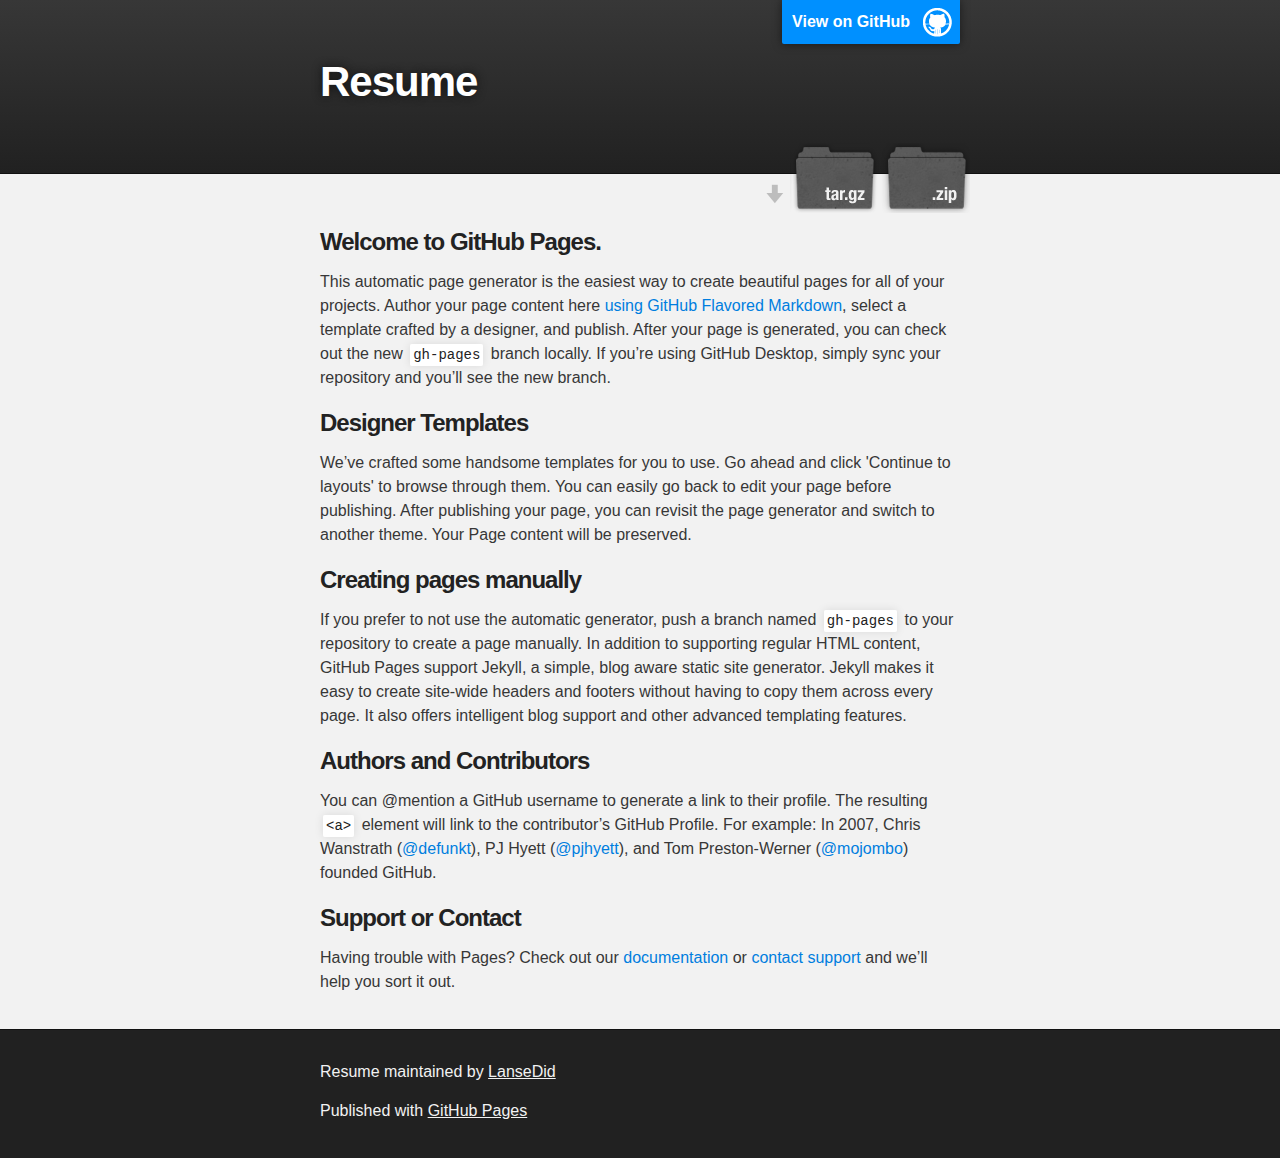
==== commit 4d40fccd: "Create gh-pages branch via GitHub" ====
--- a/index.html
+++ b/index.html
@@ -1,388 +1,72 @@
 <!DOCTYPE html>
-<!-- saved from url=(0040)http://www.jiaobu365.com/Resume/lansedit -->
-<html><head><meta http-equiv="Content-Type" content="text/html; charset=UTF-8">
-<meta charset="utf-8">
-<title>个人</title>
-<link href="http://ss.jiaobu365.com/home/css/bootstrap.min.css" rel="stylesheet">
-<link href="./source/style_header.css" rel="stylesheet" type="text/css">
-<link href="./source/resume_base.css" rel="stylesheet" type="text/css">
-<link href="./source/resume_198.css" rel="stylesheet" type="text/css"><script src="./在线简历免费制作_Word空白简历表格_英文简历模板_PPT求职简历模板下载 - 脚步网简历_files/jquery-1.7.min.js"></script>
-<link rel="stylesheet" type="text/css" href="icon/demo.css"/>
-<link rel="stylesheet" type="text/css" href="icon/iconfont.css"/>
-<script src="./source/layer.js"></script><link rel="stylesheet" href="http://ss.jiaobu365.com/layer/skin/layer.css" id="layui_layer_skinlayercss">
-<style>
-.baseStyle .baseBorder:hover { border: 1px dashed rgba(141, 165, 252, 0)}
-.baseStyle .positonDiv:hover {border: 1px dashed rgba(141, 165, 252, 0);}
-.baseStyle{
-	background:url('./source/j1_bg.jpg') repeat-y;
-	background-size: 100% auto;
-}
-</style>
-</head>
-<body class="bodybg">
-<div class="resume_html" id="resume01">
-<div class="baseStyle clearfix jm0101_j1" id="resume_body" style="height: 2312px;">
-		
-			<!----插入的内容----->
-									
-			<div class="divLeft clearfix" id="bar">
-				<div id="bar_sort"></div>
-				<!--基本信息-->
-				<div class="msgDiv positonDiv clearfix resume_add_area resume_sort" id="resume_msg">
-	
-	<div class="baseAge baseMsg baseDel" id="resume_is_age">
-		<div class="delete resume_hidden" for-id="resume_is_age"></div>
-		<a class="icon iconfont" for-id="age" style="font-size:none">&#xe618;</a>
-		<input class="baseBorder resume_msg resume_lang_age" for-key="age" for-type="val" placeholder="年龄/生日" value="22岁" readonly="readonly">
-	</div>
-	<div class="baseAddress baseMsg baseDel" id="resume_is_address">
-		<div class="delete resume_hidden" for-id="resume_is_address"></div>
-		<a class="icon iconfont" for-id="address" style="font-size:none">&#xe694;</a>
-		<input class="resume_msg baseBorder resume_lang_address" for-key="address" for-type="val" placeholder="联系地址" value="浙江杭州" readonly="readonly">
-	</div>
-	<div class="baseMobile baseMsg baseDel" id="resume_is_phone">
-		<div class="delete resume_hidden" for-id="resume_is_phone"></div>
-		<a class="icon iconfont" for-id="phone" style="font-size:none">&#xe6dc;</a>
-		<input class="resume_msg baseBorder resume_lang_mobile" for-key="phone" for-type="val" placeholder="联系电话" value="18814852759" readonly="readonly">
-	</div>
-	<div class="baseEmail baseMsg baseDel" id="resume_is_email">
-		<div class="delete resume_hidden" for-id="resume_is_email"></div>
-		<a class="icon iconfont" for-id="email" style="font-size:none">&#xe63e;</a>
-		<input class="resume_msg baseBorder resume_lang_email" for-key="email" for-type="val" placeholder="电子邮箱" value="1299826730@qq.com" readonly="readonly">
-	</div>
-	</div>
-				<!--姓名、求职意向-->
-				<div class="nameDiv positonDiv" id="resume_name">			
-	<h1>
-		<div class="resume_msg baseBorder resume_notice resume_lang_name" notice-key="msg" for-key="user_name" for-type="html" contenteditable="false">盛杰</div>
-	</h1>
-	<h2>
-		<div class="resume_msg baseBorder resume_notice resume_lang_job" notice-key="job" for-key="objective" for-type="html" contenteditable="false">求职目标：H5前端开发工程师</div>
-	</h2>
-</div>		
-			</div>
-			<div class="divRight clearfix resume_main" id="foo">					
-				<div id="foo_sort"></div>	
-				
-				<div class="eduDiv baseItem positonDiv clearfix resume_item resume_add_area resume_sort resume_notice" notice-key="edu" id="resume_edu">
-	
-	<dl class="clearfix">
-		<dt>
-			<a for-id="edu" style="font-size:none" class="icon iconfont">&#xe658;</a>
-			<span><div class="resume_lang_edu" contenteditable="false" data-toggle="tooltip" data-placement="top" title="复制粘贴文字请右键-粘贴为纯文本">教育背景</div><div class="Border resume_line" for-id="edu"></div></span>
-		</dt>
-		<dd class="resume_append_area" for-model="education">
-			<div class="baseContent baseDel resume_item_items resume_delete_area education_ education_0" for-id="202429" style="border: 1px dashed transparent; opacity: 1;">
-				
-				<div class="conTitle">
-					<span class="conTitle_time"><div class="education_msg baseBorder" for-key="ed_time" contenteditable="false">2011/09 – 2015/06&nbsp;</div></span>
-					<span class="conTitle_company"><div class="education_msg baseBorder" for-key="ed_name" contenteditable="false">南昌大学</div></span>
-					<span class="conTitle_post"><div class="education_msg baseBorder" for-key="ed_major" contenteditable="false">软件学院（一本）</div></span>
-				</div>
-				<div class="baseDel_ resume_delete_area_">
-					
-					<div class="conDisc baseBorder baseDel education_msg" contenteditable="false" data-toggle="tooltip" data-placement="top" title="" for-key="ed_content">
-					<p>主修课程</p><p>C语言，C++，汇编，单片机，ARM，数据结构，数据库原理，ucosII, 前端开发</p>					</div>
-				</div>
-			</div>		</dd>
-	</dl>
-</div>
-										<div class="cartDiv baseItem positonDiv resume_item resume_sort resume_notice" notice-key="cert" id="resume_skill" for-key="cart">
-	
-	<dl class="clearfix">
-		<dt>
-			<a class="icon iconfont" for-id="cart" style="font-size:none">&#xf0080;</a>
-			<span><div class="resume_lang_cart" contenteditable="false" data-toggle="tooltip" data-placement="top" title="复制粘贴文字请右键-粘贴为纯文本">技能证书</div><div class="Border resume_line" for-id="cart"></div></span>
-		</dt>
-		<dd>
-			<div class="baseContent">
-				<div class="conDisc baseBorder resume_lang_cert_value skill_msg" contenteditable="false" data-toggle="tooltip" data-placement="top" title="" for-key="skill_content" for-id="189074">
-					<p>互联网+大赛省级证书</p><p>高级软件工程师</p><p>itat大赛省级证书</p>				</div>
-			</div>
-		</dd>
-	</dl>
-</div>
-										<div class="workDiv baseItem positonDiv resume_item resume_add_area resume_sort resume_notice" id="resume_work">
-	
-	<dl class="clearfix">
-		<dt>
-			<a class="icon iconfont" for-id="campus" style="font-size:none" draggable="false">&#xe65b;</a>
-			<span><div class="resume_lang_work" contenteditable="false" data-toggle="tooltip" data-placement="top" title="复制粘贴文字请右键-粘贴为纯文本">工作经历</div><div class="Border resume_line" for-id="work"></div></span>
-		</dt>
-		<dd class="resume_append_area" for-model="work">
-			<div class="baseContent baseDel resume_item_items resume_delete_area work_ work_0" for-id="206318" style="border: 1px dashed transparent; opacity: 1;">
-				
-				<div class="conTitle">
-					<span class="conTitle_time"><div class="work_msg baseBorder" contenteditable="false" for-key="work_time">2015年12月 – 2016年6月</div></span>
-					<span class="conTitle_company"><div class="work_msg baseBorder" contenteditable="false" for-key="work_name">北京金源互动科技有限公司</div></span>
-					<span class="conTitle_post"><div class="work_msg baseBorder" contenteditable="false" for-key="work_job">HTML5开发工程师</div></span>
-				</div>
-				<div class="baseDel_ resume_delete_area_">
-					
-					<div class="conDisc baseBorder work_msg" contenteditable="false" data-toggle="tooltip" data-placement="top" title="" for-key="work_content">
-					<p>1.主要负责移动端网页制作；
-</p><p>2.参与移动产品和项目制作，配合后台开发人员实现产品前端界面效果与功能；
-</p><p>3.负责移动产品HTML5、CSS3的编写，通用类库、框架编写，解决移动端适配问题；
-</p><p>4.实现产品UI和交互方面的开发需求，确保产品具有优质的用户使用体验。
-</p>					</div>
-				</div>
-			</div>		</dd>
-	</dl>
-</div>
-										<div class="itemDiv baseItem positonDiv resume_item resume_add_area resume_sort resume_notice" notice-key="item" id="resume_item" draggable="false">
-	
-	<dl class="clearfix">
-		<dt>
-			<a class="icon iconfont" for-id="project" style="font-size:none" draggable="false">&#xe70d;</a>
-			<span><div class="resume_lang_project" contenteditable="false" data-toggle="tooltip" data-placement="top" title="复制粘贴文字请右键-粘贴为纯文本">项目经验</div><div class="Border resume_line" for-id="project"></div></span>
-		</dt>
-		<dd class="resume_append_area" for-model="item">
-			<div class="baseContent baseDel resume_item_items resume_delete_area item_ item_0" for-id="189342" style="border: 1px dashed transparent;">
-				
-				<div class="conTitle">
-					<span class="conTitle_time"><div class="item_msg baseBorder" contenteditable="false" for-key="item_time">项 目 一：</div></span>
-					<span class="conTitle_company"><div class="item_msg baseBorder" contenteditable="false" for-key="item_name">美西时尚（已上线）</div></span>
-					<span class="conTitle_post" style="min-height:23px;"><div class="item_msg baseBorder" contenteditable="false" for-key="item_title"></div></span>
-				</div>
-				<div class="baseDel_ resume_delete_area_">
-					
-					<div class="conDisc baseBorder item_msg" contenteditable="false" data-toggle="tooltip" data-placement="top" title="" for-key="item_content">
-					<p>责任描述： 团队项目。负责整个项目框架和UI界面的搭建、实现响应式布局，登录注册，购物车功能，商品详细页以及商品展示的接口接入。
-</p><p>主要技术：
-</p><p>1.	使用HTML5的新标准实现页面排版工作。
-</p><p>2.	使用CSS3的translate、skew等属性实现动画效果。
-</p><p>3.	使用 HTML5的localStory缓存技术实现页面一些数据缓存。
-</p><p>4.	调用JQuery技术框架获取页面标签进行操行操作。
-</p><p>5.	调用swiper.js第三方插件实现页面的滑动等效果。
-</p><p>项目描述：美西时尚是一家做奢侈品特卖的网站，具备一般网上商城的功能，包括用户登录注册逻辑，购物车逻辑。
-</p>					</div>
-				</div>
-			</div>		<div class="baseContent baseDel resume_item_items resume_delete_area item_ item_1" for-id="195836" style="border: 1px dashed transparent;">				<div class="conTitle">			<span class="conTitle_time"><div class="item_msg baseBorder" for-key="item_time" contenteditable="false">项 目 二：</div></span>			<span class="conTitle_company"><div class="item_msg baseBorder" for-key="item_name" contenteditable="false">移动端个人简历(已在github开源)</div></span>			<span class="conTitle_post"><div class="item_msg baseBorder" for-key="item_title" contenteditable="false"></div></span>		</div>		<div class="baseDel_ resume_delete_area_">						<div class="conDisc baseBorder baseDel item_msg" contenteditable="false" data-toggle="tooltip" data-placement="top" title="" for-key="item_content"><p>项目责任：个人项目。
-</p><p>主要技术：
-</p><p>1.	HTML5的audio、canvas等新标准实现页面布局。
-</p><p>2.	CSS3的translate、skew等属性实现动画效果。
-</p><p>3.	Swiper以及iscroll5框架。
-</p><p>4.	Animate.css。
-</p><p>5.	Cordova/Hbuilder自动打包工具。
-</p><p>6.	Java Script获取页面元素并对其进行操作。
-</p><p>项目描述：自己制作的个人移动端的个人简历，使用了swiper加iscroll布局实现页面的布局，animate.css实现动画效果，利用phonegap和hbuilder分别实现了混合式开发。
-</p></div>		</div>	</div><div class="baseContent baseDel resume_item_items resume_delete_area item_ item_2" for-id="195837" style="border: 1px dashed transparent;">				<div class="conTitle">			<span class="conTitle_time"><div class="item_msg baseBorder" for-key="item_time" contenteditable="false">项 目 三：</div></span>			<span class="conTitle_company"><div class="item_msg baseBorder" for-key="item_name" contenteditable="false">58夺宝(已上线)</div></span>			<span class="conTitle_post"><div class="item_msg baseBorder" for-key="item_title" contenteditable="false"></div></span>		</div>		<div class="baseDel_ resume_delete_area_">						<div class="conDisc baseBorder baseDel item_msg" contenteditable="false" data-toggle="tooltip" data-placement="top" title="" for-key="item_content"><p>项目责任：团队项目。负责页面排版布局、跳转、各个页面功能效果的实现以及各大浏览器的兼容。
-</p><p>主要技术：
-</p><p>1. HTML/CSS实现页面的布局。
-</p><p>2. 原生JS实现页面的功能效果。
-</p><p>3. 各大浏览器的兼容。
-</p><p>4. 使用angular.js的部分功能。
-</p><p>5. 布局使用了swiper.js和scroll.js。
-</p><p>6. 完成了响应式布局。
-</p><p>7. zepto.js。
-</p><p>项目描述：58夺宝是一个移动端的掌上网上商城，实现了网上商城的基本功能，登录注册逻辑，购物车逻辑等等，在手机端运行良好，页面美观大方。
-</p></div>		</div>	</div></dd>
-	</dl>
-</div>
-										<div class="honorDiv baseItem positonDiv resume_item resume_sort resume_notice" notice-key="honor" id="resume_honor" for-key="honor" draggable="false" style="display: none;">
-	
-	<dl class="clearfix">
-		<dt>
-			<a class="resume_icon_diy icon wbdfont" for-id="honor" style="font-size:none" draggable="false"></a>
-			<span><div class="resume_lang_honor" contenteditable="false" data-toggle="tooltip" data-placement="top" title="复制粘贴文字请右键-粘贴为纯文本">奖项荣誉</div><div class="Border resume_line" for-id="honor"></div></span>
-		</dt>
-		<dd>
-			<div class="baseContent">
-				<div class="conDisc baseBorder resume_lang_honor_value resume_value honor_msg" contenteditable="false" data-toggle="tooltip" data-placement="top" title="" for-key="honor_content" for-id="187270">
-				<p>第一名</p><p>品牌管理，市场营销</p><p>销售数据分析</p><p>广告创意策划</p>				</div>
-			</div>
-		</dd>
-	</dl>
-</div>
-										<div class="selfDiv baseItem positonDiv resume_item resume_sort resume_notice" notice-key="self" id="resume_self" for-key="self">
-	
-	<dl class="clearfix">
-		<dt>
-			<a class="icon iconfont" for-id="campus" style="font-size:none" draggable="false">&#xe64f;</a>
-			<span><div class="resume_lang_self" contenteditable="false" data-toggle="tooltip" data-placement="top" title="复制粘贴文字请右键-粘贴为纯文本">自我评价</div><div class="Border resume_line" for-id="self"></div></span>
-		</dt>
-		<dd>
-			<div class="baseContent">
-				<div class="conDisc baseBorder resume_lang_self_value self_msg" contenteditable="false" data-toggle="tooltip" data-placement="top" title="" for-key="self_content" for-id="193446">
-					<p>我是一个平凡的普通人，但是我有颗不平凡的心，我热爱计算机这个行业，热爱前端的开发，我喜欢看到一个崭新的页面在我的手下实现，这也是我选择前端的原因。</p><p>我不是一个十足的工作狂，但我对于技术有着非常充足的兴趣和研究的毅力，也许我不能几天几夜的连续工作，但是我可以连续几天几夜的琢磨一个我感兴趣的技术要点，我享受我克服某个技术难点时的愉悦</p><p>从大学开始我就开始接触各种计算机相关的技术，学习了很多，会发现自己不懂的更多，不说计算机，只是前端的领域就已经深不可测了，我对于新的技术有着非常浓厚的学习兴趣和研究，这也是我作为一个程序员坚信自己可以紧跟时代的底气</p><p>我希望我在工作中不只是为了薪水（当然这很重要，哈哈），同时也是提升自己的技术，我希望有一天能成为技术大牛的男人。</p><p>我不害怕遇到难点，那只会让我懂得更多，我相信前端领域的难点总是会有解决的办法，难点只是对我的一次挑战，让我积累更多经验的过程。</p><p>这就是我，一个平凡的程序员，却有一颗不平凡的心，望请采纳，感谢不尽。</p>				</div>
-			</div>
-		</dd>
-	</dl>
-</div>
-							
-			</div>
-			<div class="fbottom_bg"></div>
-		</div></div>
-<style>
-.dispage_dialog_box{width:610px;height:300px;background:#fff; display:none;}
-.dialog_body{padding-top:40px}
-.dialog_body .chooseWay li:nth-child(1){border-right:1px solid #dddcdc;}
-.dialog_body .chooseWay li{float:left;width:49%;text-align: center;color:#ababab;font-size:12px;padding-top:10px;}
-.dialog_body .chooseWay li a{height:42px;line-height:42px;font-size:14px;width:158px;border-radius:8px;background:transparent;border:1px solid #65bfe2;display: block;text-align: center;color:#65bfe2;margin:35px auto 10px auto;}
-.dialog_body .chooseWay li a:hover,.dialog_body .chooseWay li a:focus,.dialog_body .chooseWay li a:active{color:#fff;background:#65bfe2;}
-.dialog_body .chooseWay li .span_bg1{width:110px;height:125px;display: block;margin:0 auto;background:url(http://ss.jiaobu365.com/home/images/pdf.png) no-repeat;}
-.dialog_body .chooseWay li .span_bg2{width:110px;height:125px;display: block;margin:0 auto;background:url(http://ss.jiaobu365.com/home/images/jpg.png) no-repeat;}
-</style>
-<div class="dispage_dialog_box">
-        		
-	<div class="dialog_body">
-		<ul class="chooseWay clearfix">
-			<li>
-				<span class="span_bg1"></span>
-				<a href="javascript:;" id="downpdf">PDF下载</a>
-        					
-			</li>
-			<li>
-				<span class="span_bg2"></span>
-				<a href="javascript:;" id="downimg">图片下载</a>
-        					
-			</li>
-		</ul>
-	</div>
-</div>
-<script src="./source/jquery.flexslider-min.js" type="text/javascript"></script>
-<div class="fkmains pptanim pptlayer none contbox" style="display: none;">
-    <div class="closed"></div>
-    <div class="banner fl">
-        <div class="flexslider">
-            <ul class="slides">
-                <li style="background:url(http://ss.jiaobu365.com/home/images/pay/banner1.png) no-repeat center center;"></li>
-                
-            </ul>
-        </div>
+<html>
+
+  <head>
+    <meta charset='utf-8'>
+    <meta http-equiv="X-UA-Compatible" content="chrome=1">
+    <meta name="description" content="Resume : ">
+
+    <link rel="stylesheet" type="text/css" media="screen" href="stylesheets/stylesheet.css">
+
+    <title>Resume</title>
+  </head>
+
+  <body>
+
+    <!-- HEADER -->
+    <div id="header_wrap" class="outer">
+        <header class="inner">
+          <a id="forkme_banner" href="https://github.com/LanseDid/resume">View on GitHub</a>
+
+          <h1 id="project_title">Resume</h1>
+          <h2 id="project_tagline"></h2>
+
+            <section id="downloads">
+              <a class="zip_download_link" href="https://github.com/LanseDid/resume/zipball/master">Download this project as a .zip file</a>
+              <a class="tar_download_link" href="https://github.com/LanseDid/resume/tarball/master">Download this project as a tar.gz file</a>
+            </section>
+        </header>
     </div>
-</div>
-<script>
-$(function(){
-	$(".editBtn").remove();
-	$(".resumePageBreak").remove();
-	$(".resume_delete_").remove();
-	$(".resume_delete").remove();
-	$(".resume_custom_delete").remove();
-	$(".resume_drag_delete").remove();
-	$(".resume_drag_move").remove();
-	$("#change_avatar").remove();
-	$('input').attr("readonly",true);
-	$(".conDisc").attr("title",'');
-	$("div[contenteditable]").attr("contenteditable",false);
-	$("span[contenteditable]").attr("contenteditable",false);
-	//下载简历
 
-	
-		$("#downpdf").click(function(){
-			var res_id = 1481528;
-			layer.closeAll();
-				var loading = layer.load(1, {
-			  shade: [0.5,'#000'] //0.1透明度的白色背景
-			})
-			
-			$.post("/Resume/createdown.html&t="+$.now(),{res_id:res_id,type:'pdf'},function(data){
-				if(data.status==1){
-						layer.close(loading);
-						window.location.href=data.url;
-				}else{
-					layer.close(loading);
-					layer.msg(data.msg,{time:2000});
-				}
-			});
-		
-		});
-		$("#downimg").click(function(){
-		var res_id = 1481528;
-			layer.closeAll();
-				var loading = layer.load(1, {
-			  shade: [0.5,'#000'] //0.1透明度的白色背景
-			})
-			
-			$.post("/Resume/createdown.html&t="+$.now(),{res_id:res_id,type:'jpg'},function(data){
-				if(data.status==1){
-						layer.close(loading);
-						window.location.href=data.url;				
-				}else{
-					layer.close(loading);
-					layer.msg(data.msg,{time:2000});
-				}
-			});
-		
-		});
-	//打印简历
-	$("#make_resume").click(function(){
-		var _height = $(".bodybg").height();
-		var res_id = 1481528;
-		$.ajax({
-		   type: "POST",
-		   url: "/Resume/change_height.html",
-		   data : {"res_id":res_id,"height":_height},
-		   success: function(data){
-				if(data.error == 1)
-				{
-					alert("系统繁忙,  请稍候重试");
-				}else if(data.ok == 1)
-				{
-					window.location.href="/Home/Make/index/id/"+res_id+".html"; 
-				}
-		   }
-		});
-	});
-	
-	 var AllHet = $(window).height();
-	   var mainHet= $('.resumeCtro').height();
-	   var fixedTop = (AllHet - mainHet)/2
-	   $('ul.resumeCtro li.rli').click(function(){
-			var ind = $('ul.resumeCtro li.rli').index(this)+1;
-			var topVal = $('#resume0'+ind).offset().top;
-			$('body,html').animate({scrollTop:topVal},1000)
-		})
-		$('.goTop a').click(function(){
-			$('body,html').animate({scrollTop:0},1000)
-			})
-	   $(window).scroll(scrolls)
-	   scrolls()
-	   function scrolls(){
-		   var f1,f2,f3,f4,bck;
-		   var fixRight = $('ul.resumeCtro li.rli');
-		   var blackTop = $('.goTop a')
-		   var sTop = $(window).scrollTop();
-			if(document.getElementById("resume01") != null)
-			{
-				f1 = $('#resume01').offset().top;
-			}
-			if(document.getElementById("resume02") != null)
-			{
-				f2 = $('#resume02').offset().top;
-			}
-			if(document.getElementById("resume03") != null)
-			{
-				f3 = $('#resume03').offset().top;
-			}
-			if(document.getElementById("resume04") != null)
-			{
-				f4 = $('#resume04').offset().top;
-			}
-		
-		   if(sTop<=f2-100){
-			   blackTop.fadeOut(300).css('display','none')
-			   }
-		   else{
-			   blackTop.fadeIn(300).css('display','block')
-			   }
-		   
-		   if(sTop>=f1){
-			   fixRight.eq(0).addClass('cur').siblings().removeClass('cur');
-			   }
-		   if(sTop>=f2-100){
-			   fixRight.eq(1).addClass('cur').siblings().removeClass('cur');
-			   }
-		   if(sTop>=f3-100){
-			   fixRight.eq(2).addClass('cur').siblings().removeClass('cur');
-			   }
-		   if(sTop>=f4-100){
-			   fixRight.eq(3).addClass('cur').siblings().removeClass('cur');
-			   }
-		
-	     }
+    <!-- MAIN CONTENT -->
+    <div id="main_content_wrap" class="outer">
+      <section id="main_content" class="inner">
+        <h3>
+<a id="welcome-to-github-pages" class="anchor" href="#welcome-to-github-pages" aria-hidden="true"><span aria-hidden="true" class="octicon octicon-link"></span></a>Welcome to GitHub Pages.</h3>
 
-		 
-});
-</script>
-</body></html>+<p>This automatic page generator is the easiest way to create beautiful pages for all of your projects. Author your page content here <a href="https://guides.github.com/features/mastering-markdown/">using GitHub Flavored Markdown</a>, select a template crafted by a designer, and publish. After your page is generated, you can check out the new <code>gh-pages</code> branch locally. If you’re using GitHub Desktop, simply sync your repository and you’ll see the new branch.</p>
+
+<h3>
+<a id="designer-templates" class="anchor" href="#designer-templates" aria-hidden="true"><span aria-hidden="true" class="octicon octicon-link"></span></a>Designer Templates</h3>
+
+<p>We’ve crafted some handsome templates for you to use. Go ahead and click 'Continue to layouts' to browse through them. You can easily go back to edit your page before publishing. After publishing your page, you can revisit the page generator and switch to another theme. Your Page content will be preserved.</p>
+
+<h3>
+<a id="creating-pages-manually" class="anchor" href="#creating-pages-manually" aria-hidden="true"><span aria-hidden="true" class="octicon octicon-link"></span></a>Creating pages manually</h3>
+
+<p>If you prefer to not use the automatic generator, push a branch named <code>gh-pages</code> to your repository to create a page manually. In addition to supporting regular HTML content, GitHub Pages support Jekyll, a simple, blog aware static site generator. Jekyll makes it easy to create site-wide headers and footers without having to copy them across every page. It also offers intelligent blog support and other advanced templating features.</p>
+
+<h3>
+<a id="authors-and-contributors" class="anchor" href="#authors-and-contributors" aria-hidden="true"><span aria-hidden="true" class="octicon octicon-link"></span></a>Authors and Contributors</h3>
+
+<p>You can @mention a GitHub username to generate a link to their profile. The resulting <code>&lt;a&gt;</code> element will link to the contributor’s GitHub Profile. For example: In 2007, Chris Wanstrath (<a href="https://github.com/defunkt" class="user-mention">@defunkt</a>), PJ Hyett (<a href="https://github.com/pjhyett" class="user-mention">@pjhyett</a>), and Tom Preston-Werner (<a href="https://github.com/mojombo" class="user-mention">@mojombo</a>) founded GitHub.</p>
+
+<h3>
+<a id="support-or-contact" class="anchor" href="#support-or-contact" aria-hidden="true"><span aria-hidden="true" class="octicon octicon-link"></span></a>Support or Contact</h3>
+
+<p>Having trouble with Pages? Check out our <a href="https://help.github.com/pages">documentation</a> or <a href="https://github.com/contact">contact support</a> and we’ll help you sort it out.</p>
+      </section>
+    </div>
+
+    <!-- FOOTER  -->
+    <div id="footer_wrap" class="outer">
+      <footer class="inner">
+        <p class="copyright">Resume maintained by <a href="https://github.com/LanseDid">LanseDid</a></p>
+        <p>Published with <a href="https://pages.github.com">GitHub Pages</a></p>
+      </footer>
+    </div>
+
+    
+
+  </body>
+</html>
--- a/stylesheets/stylesheet.css
+++ b/stylesheets/stylesheet.css
@@ -0,0 +1,425 @@
+/*******************************************************************************
+Slate Theme for GitHub Pages
+by Jason Costello, @jsncostello
+*******************************************************************************/
+
+@import url(github-light.css);
+
+/*******************************************************************************
+MeyerWeb Reset
+*******************************************************************************/
+
+html, body, div, span, applet, object, iframe,
+h1, h2, h3, h4, h5, h6, p, blockquote, pre,
+a, abbr, acronym, address, big, cite, code,
+del, dfn, em, img, ins, kbd, q, s, samp,
+small, strike, strong, sub, sup, tt, var,
+b, u, i, center,
+dl, dt, dd, ol, ul, li,
+fieldset, form, label, legend,
+table, caption, tbody, tfoot, thead, tr, th, td,
+article, aside, canvas, details, embed,
+figure, figcaption, footer, header, hgroup,
+menu, nav, output, ruby, section, summary,
+time, mark, audio, video {
+  margin: 0;
+  padding: 0;
+  border: 0;
+  font: inherit;
+  vertical-align: baseline;
+}
+
+/* HTML5 display-role reset for older browsers */
+article, aside, details, figcaption, figure,
+footer, header, hgroup, menu, nav, section {
+  display: block;
+}
+
+ol, ul {
+  list-style: none;
+}
+
+table {
+  border-collapse: collapse;
+  border-spacing: 0;
+}
+
+/*******************************************************************************
+Theme Styles
+*******************************************************************************/
+
+body {
+  box-sizing: border-box;
+  color:#373737;
+  background: #212121;
+  font-size: 16px;
+  font-family: 'Myriad Pro', Calibri, Helvetica, Arial, sans-serif;
+  line-height: 1.5;
+  -webkit-font-smoothing: antialiased;
+}
+
+h1, h2, h3, h4, h5, h6 {
+  margin: 10px 0;
+  font-weight: 700;
+  color:#222222;
+  font-family: 'Lucida Grande', 'Calibri', Helvetica, Arial, sans-serif;
+  letter-spacing: -1px;
+}
+
+h1 {
+  font-size: 36px;
+  font-weight: 700;
+}
+
+h2 {
+  padding-bottom: 10px;
+  font-size: 32px;
+  background: url('../images/bg_hr.png') repeat-x bottom;
+}
+
+h3 {
+  font-size: 24px;
+}
+
+h4 {
+  font-size: 21px;
+}
+
+h5 {
+  font-size: 18px;
+}
+
+h6 {
+  font-size: 16px;
+}
+
+p {
+  margin: 10px 0 15px 0;
+}
+
+footer p {
+  color: #f2f2f2;
+}
+
+a {
+  text-decoration: none;
+  color: #007edf;
+  text-shadow: none;
+
+  transition: color 0.5s ease;
+  transition: text-shadow 0.5s ease;
+  -webkit-transition: color 0.5s ease;
+  -webkit-transition: text-shadow 0.5s ease;
+  -moz-transition: color 0.5s ease;
+  -moz-transition: text-shadow 0.5s ease;
+  -o-transition: color 0.5s ease;
+  -o-transition: text-shadow 0.5s ease;
+  -ms-transition: color 0.5s ease;
+  -ms-transition: text-shadow 0.5s ease;
+}
+
+a:hover, a:focus {text-decoration: underline;}
+
+footer a {
+  color: #F2F2F2;
+  text-decoration: underline;
+}
+
+em {
+  font-style: italic;
+}
+
+strong {
+  font-weight: bold;
+}
+
+img {
+  position: relative;
+  margin: 0 auto;
+  max-width: 739px;
+  padding: 5px;
+  margin: 10px 0 10px 0;
+  border: 1px solid #ebebeb;
+
+  box-shadow: 0 0 5px #ebebeb;
+  -webkit-box-shadow: 0 0 5px #ebebeb;
+  -moz-box-shadow: 0 0 5px #ebebeb;
+  -o-box-shadow: 0 0 5px #ebebeb;
+  -ms-box-shadow: 0 0 5px #ebebeb;
+}
+
+p img {
+  display: inline;
+  margin: 0;
+  padding: 0;
+  vertical-align: middle;
+  text-align: center;
+  border: none;
+}
+
+pre, code {
+  width: 100%;
+  color: #222;
+  background-color: #fff;
+
+  font-family: Monaco, "Bitstream Vera Sans Mono", "Lucida Console", Terminal, monospace;
+  font-size: 14px;
+
+  border-radius: 2px;
+  -moz-border-radius: 2px;
+  -webkit-border-radius: 2px;
+}
+
+pre {
+  width: 100%;
+  padding: 10px;
+  box-shadow: 0 0 10px rgba(0,0,0,.1);
+  overflow: auto;
+}
+
+code {
+  padding: 3px;
+  margin: 0 3px;
+  box-shadow: 0 0 10px rgba(0,0,0,.1);
+}
+
+pre code {
+  display: block;
+  box-shadow: none;
+}
+
+blockquote {
+  color: #666;
+  margin-bottom: 20px;
+  padding: 0 0 0 20px;
+  border-left: 3px solid #bbb;
+}
+
+
+ul, ol, dl {
+  margin-bottom: 15px
+}
+
+ul {
+  list-style-position: inside;
+  list-style: disc;
+  padding-left: 20px;
+}
+
+ol {
+  list-style-position: inside;
+  list-style: decimal;
+  padding-left: 20px;
+}
+
+dl dt {
+  font-weight: bold;
+}
+
+dl dd {
+  padding-left: 20px;
+  font-style: italic;
+}
+
+dl p {
+  padding-left: 20px;
+  font-style: italic;
+}
+
+hr {
+  height: 1px;
+  margin-bottom: 5px;
+  border: none;
+  background: url('../images/bg_hr.png') repeat-x center;
+}
+
+table {
+  border: 1px solid #373737;
+  margin-bottom: 20px;
+  text-align: left;
+ }
+
+th {
+  font-family: 'Lucida Grande', 'Helvetica Neue', Helvetica, Arial, sans-serif;
+  padding: 10px;
+  background: #373737;
+  color: #fff;
+ }
+
+td {
+  padding: 10px;
+  border: 1px solid #373737;
+ }
+
+form {
+  background: #f2f2f2;
+  padding: 20px;
+}
+
+/*******************************************************************************
+Full-Width Styles
+*******************************************************************************/
+
+.outer {
+  width: 100%;
+}
+
+.inner {
+  position: relative;
+  max-width: 640px;
+  padding: 20px 10px;
+  margin: 0 auto;
+}
+
+#forkme_banner {
+  display: block;
+  position: absolute;
+  top:0;
+  right: 10px;
+  z-index: 10;
+  padding: 10px 50px 10px 10px;
+  color: #fff;
+  background: url('../images/blacktocat.png') #0090ff no-repeat 95% 50%;
+  font-weight: 700;
+  box-shadow: 0 0 10px rgba(0,0,0,.5);
+  border-bottom-left-radius: 2px;
+  border-bottom-right-radius: 2px;
+}
+
+#header_wrap {
+  background: #212121;
+  background: -moz-linear-gradient(top, #373737, #212121);
+  background: -webkit-linear-gradient(top, #373737, #212121);
+  background: -ms-linear-gradient(top, #373737, #212121);
+  background: -o-linear-gradient(top, #373737, #212121);
+  background: linear-gradient(top, #373737, #212121);
+}
+
+#header_wrap .inner {
+  padding: 50px 10px 30px 10px;
+}
+
+#project_title {
+  margin: 0;
+  color: #fff;
+  font-size: 42px;
+  font-weight: 700;
+  text-shadow: #111 0px 0px 10px;
+}
+
+#project_tagline {
+  color: #fff;
+  font-size: 24px;
+  font-weight: 300;
+  background: none;
+  text-shadow: #111 0px 0px 10px;
+}
+
+#downloads {
+  position: absolute;
+  width: 210px;
+  z-index: 10;
+  bottom: -40px;
+  right: 0;
+  height: 70px;
+  background: url('../images/icon_download.png') no-repeat 0% 90%;
+}
+
+.zip_download_link {
+  display: block;
+  float: right;
+  width: 90px;
+  height:70px;
+  text-indent: -5000px;
+  overflow: hidden;
+  background: url(../images/sprite_download.png) no-repeat bottom left;
+}
+
+.tar_download_link {
+  display: block;
+  float: right;
+  width: 90px;
+  height:70px;
+  text-indent: -5000px;
+  overflow: hidden;
+  background: url(../images/sprite_download.png) no-repeat bottom right;
+  margin-left: 10px;
+}
+
+.zip_download_link:hover {
+  background: url(../images/sprite_download.png) no-repeat top left;
+}
+
+.tar_download_link:hover {
+  background: url(../images/sprite_download.png) no-repeat top right;
+}
+
+#main_content_wrap {
+  background: #f2f2f2;
+  border-top: 1px solid #111;
+  border-bottom: 1px solid #111;
+}
+
+#main_content {
+  padding-top: 40px;
+}
+
+#footer_wrap {
+  background: #212121;
+}
+
+
+
+/*******************************************************************************
+Small Device Styles
+*******************************************************************************/
+
+@media screen and (max-width: 480px) {
+  body {
+    font-size:14px;
+  }
+
+  #downloads {
+    display: none;
+  }
+
+  .inner {
+    min-width: 320px;
+    max-width: 480px;
+  }
+
+  #project_title {
+  font-size: 32px;
+  }
+
+  h1 {
+    font-size: 28px;
+  }
+
+  h2 {
+    font-size: 24px;
+  }
+
+  h3 {
+    font-size: 21px;
+  }
+
+  h4 {
+    font-size: 18px;
+  }
+
+  h5 {
+    font-size: 14px;
+  }
+
+  h6 {
+    font-size: 12px;
+  }
+
+  code, pre {
+    min-width: 320px;
+    max-width: 480px;
+    font-size: 11px;
+  }
+
+}
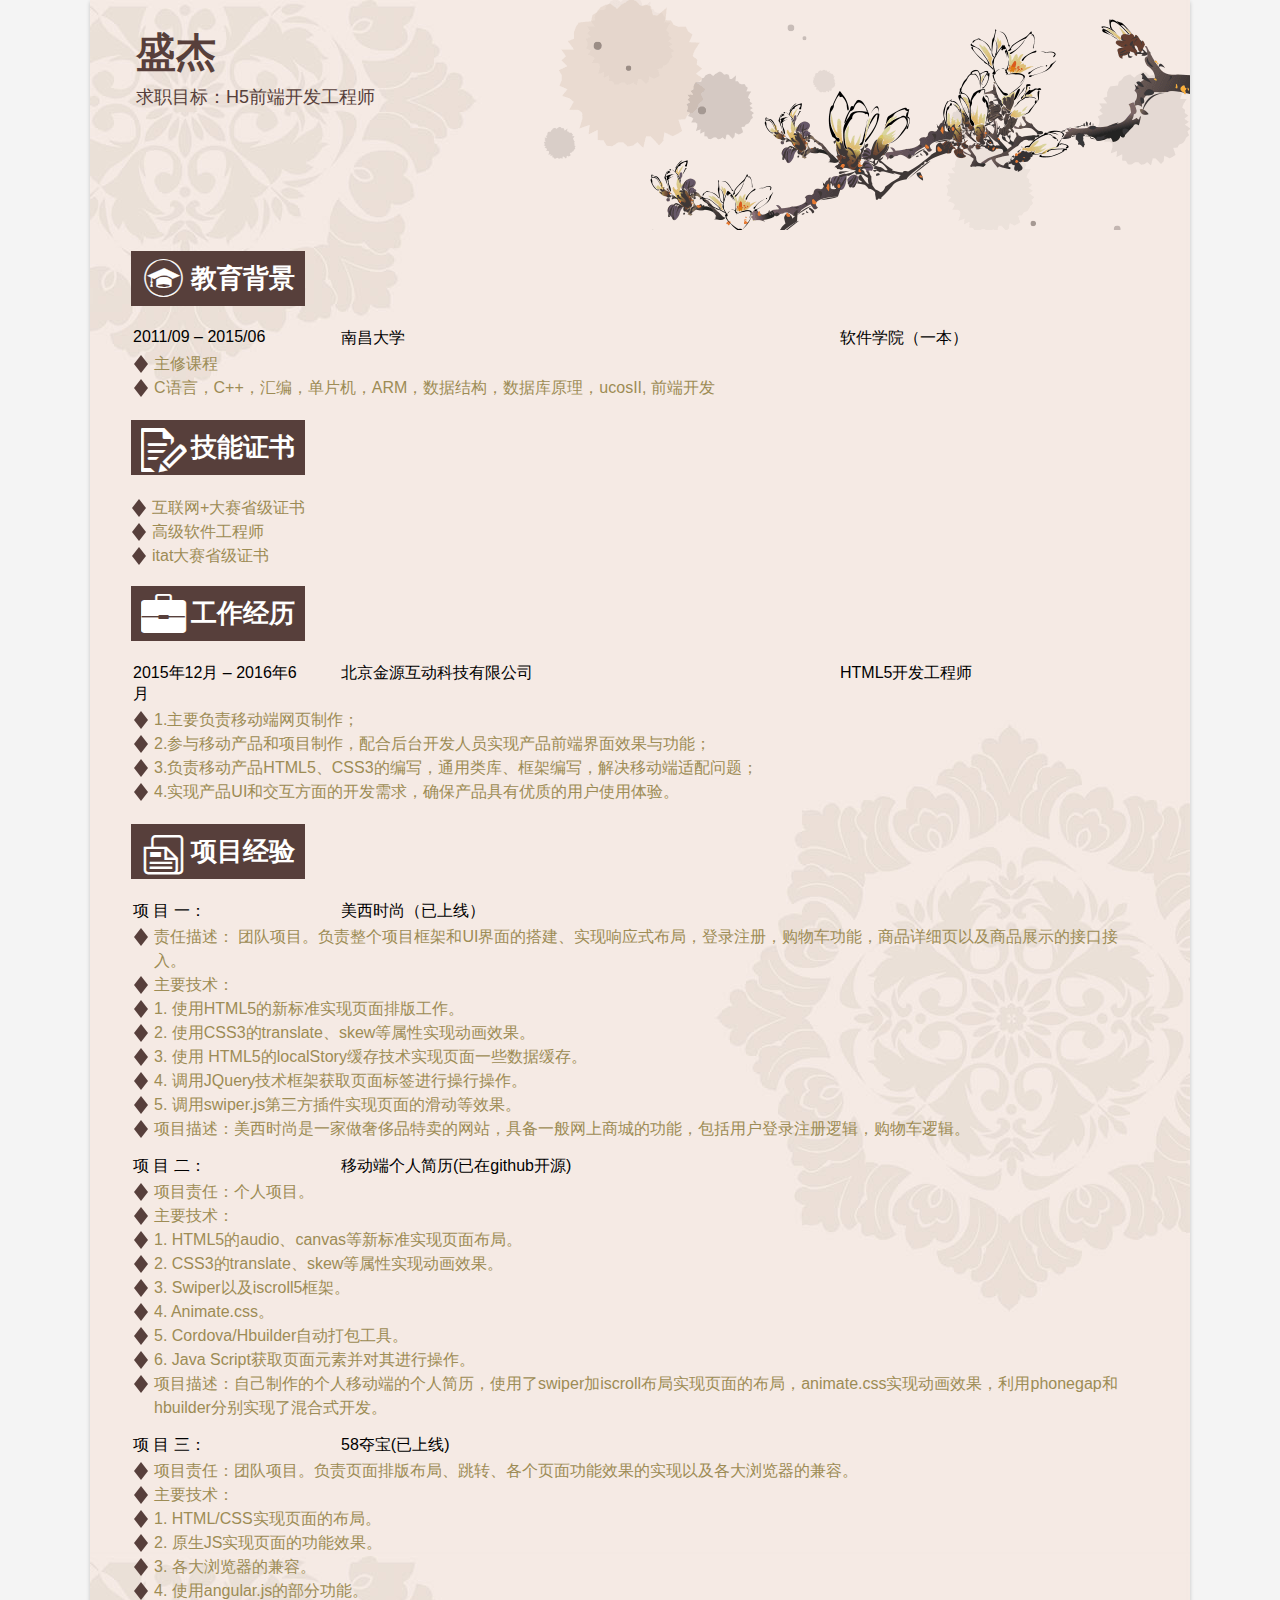
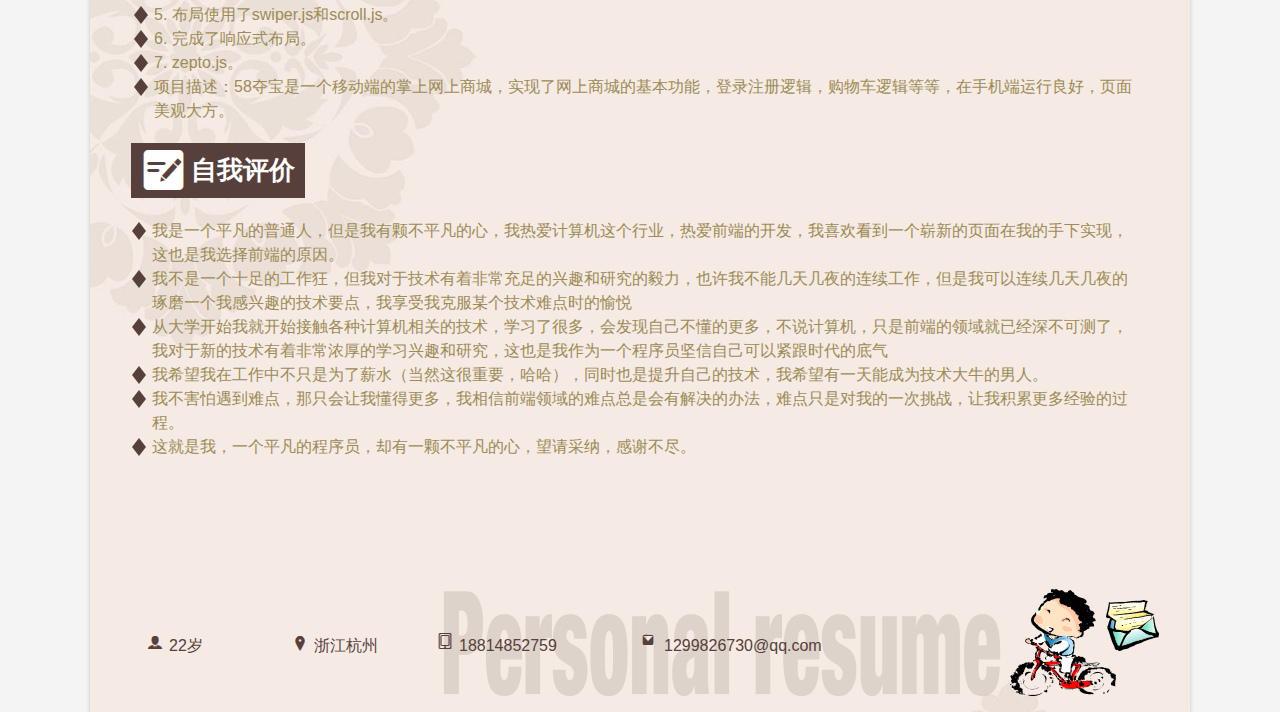
==== commit 5f5997ab: "this is my resume" ====
--- a/index.html
+++ b/index.html
@@ -1,72 +1,388 @@
 <!DOCTYPE html>
-<html>
+<!-- saved from url=(0040)http://www.jiaobu365.com/Resume/lansedit -->
+<html><head><meta http-equiv="Content-Type" content="text/html; charset=UTF-8">
+<meta charset="utf-8">
+<title>个人</title>
+<link href="http://ss.jiaobu365.com/home/css/bootstrap.min.css" rel="stylesheet">
+<link href="./source/style_header.css" rel="stylesheet" type="text/css">
+<link href="./source/resume_base.css" rel="stylesheet" type="text/css">
+<link href="./source/resume_198.css" rel="stylesheet" type="text/css"><script src="./在线简历免费制作_Word空白简历表格_英文简历模板_PPT求职简历模板下载 - 脚步网简历_files/jquery-1.7.min.js"></script>
+<link rel="stylesheet" type="text/css" href="icon/demo.css"/>
+<link rel="stylesheet" type="text/css" href="icon/iconfont.css"/>
+<script src="./source/layer.js"></script><link rel="stylesheet" href="http://ss.jiaobu365.com/layer/skin/layer.css" id="layui_layer_skinlayercss">
+<style>
+.baseStyle .baseBorder:hover { border: 1px dashed rgba(141, 165, 252, 0)}
+.baseStyle .positonDiv:hover {border: 1px dashed rgba(141, 165, 252, 0);}
+.baseStyle{
+	background:url('./source/j1_bg.jpg') repeat-y;
+	background-size: 100% auto;
+}
+</style>
+</head>
+<body class="bodybg">
+<div class="resume_html" id="resume01">
+<div class="baseStyle clearfix jm0101_j1" id="resume_body" style="height: 2312px;">
+		
+			<!----插入的内容----->
+									
+			<div class="divLeft clearfix" id="bar">
+				<div id="bar_sort"></div>
+				<!--基本信息-->
+				<div class="msgDiv positonDiv clearfix resume_add_area resume_sort" id="resume_msg">
+	
+	<div class="baseAge baseMsg baseDel" id="resume_is_age">
+		<div class="delete resume_hidden" for-id="resume_is_age"></div>
+		<a class="icon iconfont" for-id="age" style="font-size:none">&#xe618;</a>
+		<input class="baseBorder resume_msg resume_lang_age" for-key="age" for-type="val" placeholder="年龄/生日" value="22岁" readonly="readonly">
+	</div>
+	<div class="baseAddress baseMsg baseDel" id="resume_is_address">
+		<div class="delete resume_hidden" for-id="resume_is_address"></div>
+		<a class="icon iconfont" for-id="address" style="font-size:none">&#xe694;</a>
+		<input class="resume_msg baseBorder resume_lang_address" for-key="address" for-type="val" placeholder="联系地址" value="浙江杭州" readonly="readonly">
+	</div>
+	<div class="baseMobile baseMsg baseDel" id="resume_is_phone">
+		<div class="delete resume_hidden" for-id="resume_is_phone"></div>
+		<a class="icon iconfont" for-id="phone" style="font-size:none">&#xe6dc;</a>
+		<input class="resume_msg baseBorder resume_lang_mobile" for-key="phone" for-type="val" placeholder="联系电话" value="18814852759" readonly="readonly">
+	</div>
+	<div class="baseEmail baseMsg baseDel" id="resume_is_email">
+		<div class="delete resume_hidden" for-id="resume_is_email"></div>
+		<a class="icon iconfont" for-id="email" style="font-size:none">&#xe63e;</a>
+		<input class="resume_msg baseBorder resume_lang_email" for-key="email" for-type="val" placeholder="电子邮箱" value="1299826730@qq.com" readonly="readonly">
+	</div>
+	</div>
+				<!--姓名、求职意向-->
+				<div class="nameDiv positonDiv" id="resume_name">			
+	<h1>
+		<div class="resume_msg baseBorder resume_notice resume_lang_name" notice-key="msg" for-key="user_name" for-type="html" contenteditable="false">盛杰</div>
+	</h1>
+	<h2>
+		<div class="resume_msg baseBorder resume_notice resume_lang_job" notice-key="job" for-key="objective" for-type="html" contenteditable="false">求职目标：H5前端开发工程师</div>
+	</h2>
+</div>		
+			</div>
+			<div class="divRight clearfix resume_main" id="foo">					
+				<div id="foo_sort"></div>	
+				
+				<div class="eduDiv baseItem positonDiv clearfix resume_item resume_add_area resume_sort resume_notice" notice-key="edu" id="resume_edu">
+	
+	<dl class="clearfix">
+		<dt>
+			<a for-id="edu" style="font-size:none" class="icon iconfont">&#xe658;</a>
+			<span><div class="resume_lang_edu" contenteditable="false" data-toggle="tooltip" data-placement="top" title="复制粘贴文字请右键-粘贴为纯文本">教育背景</div><div class="Border resume_line" for-id="edu"></div></span>
+		</dt>
+		<dd class="resume_append_area" for-model="education">
+			<div class="baseContent baseDel resume_item_items resume_delete_area education_ education_0" for-id="202429" style="border: 1px dashed transparent; opacity: 1;">
+				
+				<div class="conTitle">
+					<span class="conTitle_time"><div class="education_msg baseBorder" for-key="ed_time" contenteditable="false">2011/09 – 2015/06&nbsp;</div></span>
+					<span class="conTitle_company"><div class="education_msg baseBorder" for-key="ed_name" contenteditable="false">南昌大学</div></span>
+					<span class="conTitle_post"><div class="education_msg baseBorder" for-key="ed_major" contenteditable="false">软件学院（一本）</div></span>
+				</div>
+				<div class="baseDel_ resume_delete_area_">
+					
+					<div class="conDisc baseBorder baseDel education_msg" contenteditable="false" data-toggle="tooltip" data-placement="top" title="" for-key="ed_content">
+					<p>主修课程</p><p>C语言，C++，汇编，单片机，ARM，数据结构，数据库原理，ucosII, 前端开发</p>					</div>
+				</div>
+			</div>		</dd>
+	</dl>
+</div>
+										<div class="cartDiv baseItem positonDiv resume_item resume_sort resume_notice" notice-key="cert" id="resume_skill" for-key="cart">
+	
+	<dl class="clearfix">
+		<dt>
+			<a class="icon iconfont" for-id="cart" style="font-size:none">&#xf0080;</a>
+			<span><div class="resume_lang_cart" contenteditable="false" data-toggle="tooltip" data-placement="top" title="复制粘贴文字请右键-粘贴为纯文本">技能证书</div><div class="Border resume_line" for-id="cart"></div></span>
+		</dt>
+		<dd>
+			<div class="baseContent">
+				<div class="conDisc baseBorder resume_lang_cert_value skill_msg" contenteditable="false" data-toggle="tooltip" data-placement="top" title="" for-key="skill_content" for-id="189074">
+					<p>互联网+大赛省级证书</p><p>高级软件工程师</p><p>itat大赛省级证书</p>				</div>
+			</div>
+		</dd>
+	</dl>
+</div>
+										<div class="workDiv baseItem positonDiv resume_item resume_add_area resume_sort resume_notice" id="resume_work">
+	
+	<dl class="clearfix">
+		<dt>
+			<a class="icon iconfont" for-id="campus" style="font-size:none" draggable="false">&#xe65b;</a>
+			<span><div class="resume_lang_work" contenteditable="false" data-toggle="tooltip" data-placement="top" title="复制粘贴文字请右键-粘贴为纯文本">工作经历</div><div class="Border resume_line" for-id="work"></div></span>
+		</dt>
+		<dd class="resume_append_area" for-model="work">
+			<div class="baseContent baseDel resume_item_items resume_delete_area work_ work_0" for-id="206318" style="border: 1px dashed transparent; opacity: 1;">
+				
+				<div class="conTitle">
+					<span class="conTitle_time"><div class="work_msg baseBorder" contenteditable="false" for-key="work_time">2015年12月 – 2016年6月</div></span>
+					<span class="conTitle_company"><div class="work_msg baseBorder" contenteditable="false" for-key="work_name">北京金源互动科技有限公司</div></span>
+					<span class="conTitle_post"><div class="work_msg baseBorder" contenteditable="false" for-key="work_job">HTML5开发工程师</div></span>
+				</div>
+				<div class="baseDel_ resume_delete_area_">
+					
+					<div class="conDisc baseBorder work_msg" contenteditable="false" data-toggle="tooltip" data-placement="top" title="" for-key="work_content">
+					<p>1.主要负责移动端网页制作；
+</p><p>2.参与移动产品和项目制作，配合后台开发人员实现产品前端界面效果与功能；
+</p><p>3.负责移动产品HTML5、CSS3的编写，通用类库、框架编写，解决移动端适配问题；
+</p><p>4.实现产品UI和交互方面的开发需求，确保产品具有优质的用户使用体验。
+</p>					</div>
+				</div>
+			</div>		</dd>
+	</dl>
+</div>
+										<div class="itemDiv baseItem positonDiv resume_item resume_add_area resume_sort resume_notice" notice-key="item" id="resume_item" draggable="false">
+	
+	<dl class="clearfix">
+		<dt>
+			<a class="icon iconfont" for-id="project" style="font-size:none" draggable="false">&#xe70d;</a>
+			<span><div class="resume_lang_project" contenteditable="false" data-toggle="tooltip" data-placement="top" title="复制粘贴文字请右键-粘贴为纯文本">项目经验</div><div class="Border resume_line" for-id="project"></div></span>
+		</dt>
+		<dd class="resume_append_area" for-model="item">
+			<div class="baseContent baseDel resume_item_items resume_delete_area item_ item_0" for-id="189342" style="border: 1px dashed transparent;">
+				
+				<div class="conTitle">
+					<span class="conTitle_time"><div class="item_msg baseBorder" contenteditable="false" for-key="item_time">项 目 一：</div></span>
+					<span class="conTitle_company"><div class="item_msg baseBorder" contenteditable="false" for-key="item_name">美西时尚（已上线）</div></span>
+					<span class="conTitle_post" style="min-height:23px;"><div class="item_msg baseBorder" contenteditable="false" for-key="item_title"></div></span>
+				</div>
+				<div class="baseDel_ resume_delete_area_">
+					
+					<div class="conDisc baseBorder item_msg" contenteditable="false" data-toggle="tooltip" data-placement="top" title="" for-key="item_content">
+					<p>责任描述： 团队项目。负责整个项目框架和UI界面的搭建、实现响应式布局，登录注册，购物车功能，商品详细页以及商品展示的接口接入。
+</p><p>主要技术：
+</p><p>1.	使用HTML5的新标准实现页面排版工作。
+</p><p>2.	使用CSS3的translate、skew等属性实现动画效果。
+</p><p>3.	使用 HTML5的localStory缓存技术实现页面一些数据缓存。
+</p><p>4.	调用JQuery技术框架获取页面标签进行操行操作。
+</p><p>5.	调用swiper.js第三方插件实现页面的滑动等效果。
+</p><p>项目描述：美西时尚是一家做奢侈品特卖的网站，具备一般网上商城的功能，包括用户登录注册逻辑，购物车逻辑。
+</p>					</div>
+				</div>
+			</div>		<div class="baseContent baseDel resume_item_items resume_delete_area item_ item_1" for-id="195836" style="border: 1px dashed transparent;">				<div class="conTitle">			<span class="conTitle_time"><div class="item_msg baseBorder" for-key="item_time" contenteditable="false">项 目 二：</div></span>			<span class="conTitle_company"><div class="item_msg baseBorder" for-key="item_name" contenteditable="false">移动端个人简历(已在github开源)</div></span>			<span class="conTitle_post"><div class="item_msg baseBorder" for-key="item_title" contenteditable="false"></div></span>		</div>		<div class="baseDel_ resume_delete_area_">						<div class="conDisc baseBorder baseDel item_msg" contenteditable="false" data-toggle="tooltip" data-placement="top" title="" for-key="item_content"><p>项目责任：个人项目。
+</p><p>主要技术：
+</p><p>1.	HTML5的audio、canvas等新标准实现页面布局。
+</p><p>2.	CSS3的translate、skew等属性实现动画效果。
+</p><p>3.	Swiper以及iscroll5框架。
+</p><p>4.	Animate.css。
+</p><p>5.	Cordova/Hbuilder自动打包工具。
+</p><p>6.	Java Script获取页面元素并对其进行操作。
+</p><p>项目描述：自己制作的个人移动端的个人简历，使用了swiper加iscroll布局实现页面的布局，animate.css实现动画效果，利用phonegap和hbuilder分别实现了混合式开发。
+</p></div>		</div>	</div><div class="baseContent baseDel resume_item_items resume_delete_area item_ item_2" for-id="195837" style="border: 1px dashed transparent;">				<div class="conTitle">			<span class="conTitle_time"><div class="item_msg baseBorder" for-key="item_time" contenteditable="false">项 目 三：</div></span>			<span class="conTitle_company"><div class="item_msg baseBorder" for-key="item_name" contenteditable="false">58夺宝(已上线)</div></span>			<span class="conTitle_post"><div class="item_msg baseBorder" for-key="item_title" contenteditable="false"></div></span>		</div>		<div class="baseDel_ resume_delete_area_">						<div class="conDisc baseBorder baseDel item_msg" contenteditable="false" data-toggle="tooltip" data-placement="top" title="" for-key="item_content"><p>项目责任：团队项目。负责页面排版布局、跳转、各个页面功能效果的实现以及各大浏览器的兼容。
+</p><p>主要技术：
+</p><p>1. HTML/CSS实现页面的布局。
+</p><p>2. 原生JS实现页面的功能效果。
+</p><p>3. 各大浏览器的兼容。
+</p><p>4. 使用angular.js的部分功能。
+</p><p>5. 布局使用了swiper.js和scroll.js。
+</p><p>6. 完成了响应式布局。
+</p><p>7. zepto.js。
+</p><p>项目描述：58夺宝是一个移动端的掌上网上商城，实现了网上商城的基本功能，登录注册逻辑，购物车逻辑等等，在手机端运行良好，页面美观大方。
+</p></div>		</div>	</div></dd>
+	</dl>
+</div>
+										<div class="honorDiv baseItem positonDiv resume_item resume_sort resume_notice" notice-key="honor" id="resume_honor" for-key="honor" draggable="false" style="display: none;">
+	
+	<dl class="clearfix">
+		<dt>
+			<a class="resume_icon_diy icon wbdfont" for-id="honor" style="font-size:none" draggable="false"></a>
+			<span><div class="resume_lang_honor" contenteditable="false" data-toggle="tooltip" data-placement="top" title="复制粘贴文字请右键-粘贴为纯文本">奖项荣誉</div><div class="Border resume_line" for-id="honor"></div></span>
+		</dt>
+		<dd>
+			<div class="baseContent">
+				<div class="conDisc baseBorder resume_lang_honor_value resume_value honor_msg" contenteditable="false" data-toggle="tooltip" data-placement="top" title="" for-key="honor_content" for-id="187270">
+				<p>第一名</p><p>品牌管理，市场营销</p><p>销售数据分析</p><p>广告创意策划</p>				</div>
+			</div>
+		</dd>
+	</dl>
+</div>
+										<div class="selfDiv baseItem positonDiv resume_item resume_sort resume_notice" notice-key="self" id="resume_self" for-key="self">
+	
+	<dl class="clearfix">
+		<dt>
+			<a class="icon iconfont" for-id="campus" style="font-size:none" draggable="false">&#xe64f;</a>
+			<span><div class="resume_lang_self" contenteditable="false" data-toggle="tooltip" data-placement="top" title="复制粘贴文字请右键-粘贴为纯文本">自我评价</div><div class="Border resume_line" for-id="self"></div></span>
+		</dt>
+		<dd>
+			<div class="baseContent">
+				<div class="conDisc baseBorder resume_lang_self_value self_msg" contenteditable="false" data-toggle="tooltip" data-placement="top" title="" for-key="self_content" for-id="193446">
+					<p>我是一个平凡的普通人，但是我有颗不平凡的心，我热爱计算机这个行业，热爱前端的开发，我喜欢看到一个崭新的页面在我的手下实现，这也是我选择前端的原因。</p><p>我不是一个十足的工作狂，但我对于技术有着非常充足的兴趣和研究的毅力，也许我不能几天几夜的连续工作，但是我可以连续几天几夜的琢磨一个我感兴趣的技术要点，我享受我克服某个技术难点时的愉悦</p><p>从大学开始我就开始接触各种计算机相关的技术，学习了很多，会发现自己不懂的更多，不说计算机，只是前端的领域就已经深不可测了，我对于新的技术有着非常浓厚的学习兴趣和研究，这也是我作为一个程序员坚信自己可以紧跟时代的底气</p><p>我希望我在工作中不只是为了薪水（当然这很重要，哈哈），同时也是提升自己的技术，我希望有一天能成为技术大牛的男人。</p><p>我不害怕遇到难点，那只会让我懂得更多，我相信前端领域的难点总是会有解决的办法，难点只是对我的一次挑战，让我积累更多经验的过程。</p><p>这就是我，一个平凡的程序员，却有一颗不平凡的心，望请采纳，感谢不尽。</p>				</div>
+			</div>
+		</dd>
+	</dl>
+</div>
+							
+			</div>
+			<div class="fbottom_bg"></div>
+		</div></div>
+<style>
+.dispage_dialog_box{width:610px;height:300px;background:#fff; display:none;}
+.dialog_body{padding-top:40px}
+.dialog_body .chooseWay li:nth-child(1){border-right:1px solid #dddcdc;}
+.dialog_body .chooseWay li{float:left;width:49%;text-align: center;color:#ababab;font-size:12px;padding-top:10px;}
+.dialog_body .chooseWay li a{height:42px;line-height:42px;font-size:14px;width:158px;border-radius:8px;background:transparent;border:1px solid #65bfe2;display: block;text-align: center;color:#65bfe2;margin:35px auto 10px auto;}
+.dialog_body .chooseWay li a:hover,.dialog_body .chooseWay li a:focus,.dialog_body .chooseWay li a:active{color:#fff;background:#65bfe2;}
+.dialog_body .chooseWay li .span_bg1{width:110px;height:125px;display: block;margin:0 auto;background:url(http://ss.jiaobu365.com/home/images/pdf.png) no-repeat;}
+.dialog_body .chooseWay li .span_bg2{width:110px;height:125px;display: block;margin:0 auto;background:url(http://ss.jiaobu365.com/home/images/jpg.png) no-repeat;}
+</style>
+<div class="dispage_dialog_box">
+        		
+	<div class="dialog_body">
+		<ul class="chooseWay clearfix">
+			<li>
+				<span class="span_bg1"></span>
+				<a href="javascript:;" id="downpdf">PDF下载</a>
+        					
+			</li>
+			<li>
+				<span class="span_bg2"></span>
+				<a href="javascript:;" id="downimg">图片下载</a>
+        					
+			</li>
+		</ul>
+	</div>
+</div>
+<script src="./source/jquery.flexslider-min.js" type="text/javascript"></script>
+<div class="fkmains pptanim pptlayer none contbox" style="display: none;">
+    <div class="closed"></div>
+    <div class="banner fl">
+        <div class="flexslider">
+            <ul class="slides">
+                <li style="background:url(http://ss.jiaobu365.com/home/images/pay/banner1.png) no-repeat center center;"></li>
+                
+            </ul>
+        </div>
+    </div>
+</div>
+<script>
+$(function(){
+	$(".editBtn").remove();
+	$(".resumePageBreak").remove();
+	$(".resume_delete_").remove();
+	$(".resume_delete").remove();
+	$(".resume_custom_delete").remove();
+	$(".resume_drag_delete").remove();
+	$(".resume_drag_move").remove();
+	$("#change_avatar").remove();
+	$('input').attr("readonly",true);
+	$(".conDisc").attr("title",'');
+	$("div[contenteditable]").attr("contenteditable",false);
+	$("span[contenteditable]").attr("contenteditable",false);
+	//下载简历
 
-  <head>
-    <meta charset='utf-8'>
-    <meta http-equiv="X-UA-Compatible" content="chrome=1">
-    <meta name="description" content="Resume : ">
+	
+		$("#downpdf").click(function(){
+			var res_id = 1481528;
+			layer.closeAll();
+				var loading = layer.load(1, {
+			  shade: [0.5,'#000'] //0.1透明度的白色背景
+			})
+			
+			$.post("/Resume/createdown.html&t="+$.now(),{res_id:res_id,type:'pdf'},function(data){
+				if(data.status==1){
+						layer.close(loading);
+						window.location.href=data.url;
+				}else{
+					layer.close(loading);
+					layer.msg(data.msg,{time:2000});
+				}
+			});
+		
+		});
+		$("#downimg").click(function(){
+		var res_id = 1481528;
+			layer.closeAll();
+				var loading = layer.load(1, {
+			  shade: [0.5,'#000'] //0.1透明度的白色背景
+			})
+			
+			$.post("/Resume/createdown.html&t="+$.now(),{res_id:res_id,type:'jpg'},function(data){
+				if(data.status==1){
+						layer.close(loading);
+						window.location.href=data.url;				
+				}else{
+					layer.close(loading);
+					layer.msg(data.msg,{time:2000});
+				}
+			});
+		
+		});
+	//打印简历
+	$("#make_resume").click(function(){
+		var _height = $(".bodybg").height();
+		var res_id = 1481528;
+		$.ajax({
+		   type: "POST",
+		   url: "/Resume/change_height.html",
+		   data : {"res_id":res_id,"height":_height},
+		   success: function(data){
+				if(data.error == 1)
+				{
+					alert("系统繁忙,  请稍候重试");
+				}else if(data.ok == 1)
+				{
+					window.location.href="/Home/Make/index/id/"+res_id+".html"; 
+				}
+		   }
+		});
+	});
+	
+	 var AllHet = $(window).height();
+	   var mainHet= $('.resumeCtro').height();
+	   var fixedTop = (AllHet - mainHet)/2
+	   $('ul.resumeCtro li.rli').click(function(){
+			var ind = $('ul.resumeCtro li.rli').index(this)+1;
+			var topVal = $('#resume0'+ind).offset().top;
+			$('body,html').animate({scrollTop:topVal},1000)
+		})
+		$('.goTop a').click(function(){
+			$('body,html').animate({scrollTop:0},1000)
+			})
+	   $(window).scroll(scrolls)
+	   scrolls()
+	   function scrolls(){
+		   var f1,f2,f3,f4,bck;
+		   var fixRight = $('ul.resumeCtro li.rli');
+		   var blackTop = $('.goTop a')
+		   var sTop = $(window).scrollTop();
+			if(document.getElementById("resume01") != null)
+			{
+				f1 = $('#resume01').offset().top;
+			}
+			if(document.getElementById("resume02") != null)
+			{
+				f2 = $('#resume02').offset().top;
+			}
+			if(document.getElementById("resume03") != null)
+			{
+				f3 = $('#resume03').offset().top;
+			}
+			if(document.getElementById("resume04") != null)
+			{
+				f4 = $('#resume04').offset().top;
+			}
+		
+		   if(sTop<=f2-100){
+			   blackTop.fadeOut(300).css('display','none')
+			   }
+		   else{
+			   blackTop.fadeIn(300).css('display','block')
+			   }
+		   
+		   if(sTop>=f1){
+			   fixRight.eq(0).addClass('cur').siblings().removeClass('cur');
+			   }
+		   if(sTop>=f2-100){
+			   fixRight.eq(1).addClass('cur').siblings().removeClass('cur');
+			   }
+		   if(sTop>=f3-100){
+			   fixRight.eq(2).addClass('cur').siblings().removeClass('cur');
+			   }
+		   if(sTop>=f4-100){
+			   fixRight.eq(3).addClass('cur').siblings().removeClass('cur');
+			   }
+		
+	     }
 
-    <link rel="stylesheet" type="text/css" media="screen" href="stylesheets/stylesheet.css">
-
-    <title>Resume</title>
-  </head>
-
-  <body>
-
-    <!-- HEADER -->
-    <div id="header_wrap" class="outer">
-        <header class="inner">
-          <a id="forkme_banner" href="https://github.com/LanseDid/resume">View on GitHub</a>
-
-          <h1 id="project_title">Resume</h1>
-          <h2 id="project_tagline"></h2>
-
-            <section id="downloads">
-              <a class="zip_download_link" href="https://github.com/LanseDid/resume/zipball/master">Download this project as a .zip file</a>
-              <a class="tar_download_link" href="https://github.com/LanseDid/resume/tarball/master">Download this project as a tar.gz file</a>
-            </section>
-        </header>
-    </div>
-
-    <!-- MAIN CONTENT -->
-    <div id="main_content_wrap" class="outer">
-      <section id="main_content" class="inner">
-        <h3>
-<a id="welcome-to-github-pages" class="anchor" href="#welcome-to-github-pages" aria-hidden="true"><span aria-hidden="true" class="octicon octicon-link"></span></a>Welcome to GitHub Pages.</h3>
-
-<p>This automatic page generator is the easiest way to create beautiful pages for all of your projects. Author your page content here <a href="https://guides.github.com/features/mastering-markdown/">using GitHub Flavored Markdown</a>, select a template crafted by a designer, and publish. After your page is generated, you can check out the new <code>gh-pages</code> branch locally. If you’re using GitHub Desktop, simply sync your repository and you’ll see the new branch.</p>
-
-<h3>
-<a id="designer-templates" class="anchor" href="#designer-templates" aria-hidden="true"><span aria-hidden="true" class="octicon octicon-link"></span></a>Designer Templates</h3>
-
-<p>We’ve crafted some handsome templates for you to use. Go ahead and click 'Continue to layouts' to browse through them. You can easily go back to edit your page before publishing. After publishing your page, you can revisit the page generator and switch to another theme. Your Page content will be preserved.</p>
-
-<h3>
-<a id="creating-pages-manually" class="anchor" href="#creating-pages-manually" aria-hidden="true"><span aria-hidden="true" class="octicon octicon-link"></span></a>Creating pages manually</h3>
-
-<p>If you prefer to not use the automatic generator, push a branch named <code>gh-pages</code> to your repository to create a page manually. In addition to supporting regular HTML content, GitHub Pages support Jekyll, a simple, blog aware static site generator. Jekyll makes it easy to create site-wide headers and footers without having to copy them across every page. It also offers intelligent blog support and other advanced templating features.</p>
-
-<h3>
-<a id="authors-and-contributors" class="anchor" href="#authors-and-contributors" aria-hidden="true"><span aria-hidden="true" class="octicon octicon-link"></span></a>Authors and Contributors</h3>
-
-<p>You can @mention a GitHub username to generate a link to their profile. The resulting <code>&lt;a&gt;</code> element will link to the contributor’s GitHub Profile. For example: In 2007, Chris Wanstrath (<a href="https://github.com/defunkt" class="user-mention">@defunkt</a>), PJ Hyett (<a href="https://github.com/pjhyett" class="user-mention">@pjhyett</a>), and Tom Preston-Werner (<a href="https://github.com/mojombo" class="user-mention">@mojombo</a>) founded GitHub.</p>
-
-<h3>
-<a id="support-or-contact" class="anchor" href="#support-or-contact" aria-hidden="true"><span aria-hidden="true" class="octicon octicon-link"></span></a>Support or Contact</h3>
-
-<p>Having trouble with Pages? Check out our <a href="https://help.github.com/pages">documentation</a> or <a href="https://github.com/contact">contact support</a> and we’ll help you sort it out.</p>
-      </section>
-    </div>
-
-    <!-- FOOTER  -->
-    <div id="footer_wrap" class="outer">
-      <footer class="inner">
-        <p class="copyright">Resume maintained by <a href="https://github.com/LanseDid">LanseDid</a></p>
-        <p>Published with <a href="https://pages.github.com">GitHub Pages</a></p>
-      </footer>
-    </div>
-
-    
-
-  </body>
-</html>
+		 
+});
+</script>
+</body></html>--- a/source/style_header.css
+++ b/source/style_header.css
@@ -0,0 +1,342 @@
+body, h1, h2, h3, h4, h5, h6, p, ul, ol, li, form, img, dl, dt, dd, table, th, td, .wmx80, blockquote, fieldset, div, strong, label, em{margin:0; padding:0; border:0;}
+ul, ol, li{list-style:none;}
+input, button, textarea{margin:0; font-size:12px; vertical-align:middle; font-family:microsoft yahei, arial, helvetica, sans-serif arial, helvetica, sans-serif;}
+body{font:12px/1.5 microsoft yahei, arial, helvetica, sans-serif arial, helvetica, sans-serif; margin:0; color:#515567;font: 12px/1.5 "微软雅黑";}
+table{border-collapse:collapse; border-spacing:0;}
+a{text-decoration:none; outline:none; color:#292444; -webkit-transition:all 400ms ease-out; -mozilla-transition:all 400ms ease-out; -ms-transition:all 400ms ease-out; -o-transition:all 400ms ease-out; transition:all 400ms ease-out;}
+img, .dh, .wmx80{-webkit-transition:all 400ms ease-out; -mozilla-transition:all 400ms ease-out; -ms-transition:all 400ms ease-out; -o-transition:all 400ms ease-out; transition:all 400ms ease-out;}
+a:hover{text-decoration:none; -moz-transition:color .4s linear; -webkit-transition:color .4s linear; transition:color .35s linear;}
+.cl{height:0; font-size:1px; clear:both; line-height:0;}
+a, img, button, textarea{-webkit-tap-highlight-color:rgba(255,255,255,0); -webkit-appearance:none;}
+.none{display:none}
+*:focus{outline:none}
+i,em,ins{font-style:normal; text-decoration:none}
+nav,footer,section,header,article{display:block;}
+.wraps{width:1100px; margin:0 auto;}
+.wrap{width:1200px; margin:0 auto;}
+.wbimg img{display:block}
+.fl{float:left}
+.fr{float:right}
+.pr{position:relative}
+.pa{position:absolute}
+.oh{overflow:hidden;}
+.mtp{ margin-top:100px}
+.clearfix{*zoom:1;}
+.clearfix:before,.clearfix:after{display:table; content:"";line-height:0;}
+.clearfix:after{clear:both;}
+.bgfff{background:#fff}
+.ctboxs,.ctboxs *{box-sizing:content-box;font-family:microsoft yahei, arial, helvetica, sans-serif  arial, helvetica, sans-serif;}
+.contbox{box-sizing:content-box}
+input[type="submit"],
+input[type="reset"],
+input[type="button"],
+button{-webkit-appearance:none; padding:0}
+input:-webkit-autofill{-webkit-box-shadow:0 0 0px 1000px #e9e9e9 inset;}
+::-webkit-scrollbar{width:10px;height:10px;}
+::-webkit-scrollbar-track{background:#f1f1f1;}
+::-webkit-scrollbar-track:hover{background:#eee;}
+::-webkit-scrollbar-thumb{border-radius:10px;background:#b9b9b9;}
+::-webkit-scrollbar-thumb:hover{background:#747474;}
+::-webkit-scrollbar-thumb:active{background:#555;}
+div[contenteditable] ul, div[contenteditable] ul li{list-style:disc;}
+div[contenteditable] ol, div[contenteditable] ol li{list-style:decimal;}
+div[contenteditable] ul,div[contenteditable] ol{ padding-left:1.52em}
+div[contenteditable] i,div[contenteditable] em{ font-style:italic}
+div[contenteditable] u,div[contenteditable] i u{ text-decoration:underline}
+div[contenteditable] ul li{ list-style:disc}
+div[contenteditable] ul{list-type: disc;}
+div[contenteditable] ol li{ list-style:decimal}
+div[contenteditable] ol{list-type: decimal;}
+/*******公共样式结束*********/
+.bodybg{ background:#f4f4f4}
+::selection{background: #65bfe2; color:#fff; }
+::-moz-selection{background: #65bfe2; color:#fff;}
+.resumehd{ width:100%; position:fixed; top:0px; left:0; z-index:999}
+.contm{ padding-top:210px;}
+.editor-cont a{text-decoration:none;}
+.editor-cont .tabtitle{height:42px; background:#63bcde; line-height:40px;}
+.editor-cont .ditBar{padding:0; overflow:hidden}
+.editor-cont .ditBar>li{float:left;position:relative; display:block; padding:0 20px; height:42px;}
+.editor-cont .ditBar>li a{display:block; padding:0 26px; text-align:center; font-size:16px;line-height:40px; color:#e1e1e1; border-bottom:none;}
+.editor-cont .ditBar>li.active{ color:#fff}
+.editor-cont .ditBar>li.active a{color:#fff}
+.editor-cont .tabcont{height:70px; padding:10px 0; background:#fff; border-bottom:1px solid #e2e2e2; border-top:1px solid #e8e8e8; box-sizing:content-box;box-shadow: 0px 2px 5px rgba(0,0,0,0.1);}
+.editor-cont .tabcont a{color:#000 !important}
+.editor-cont .undoredo{height:60px; border-right:1px solid #e2e2e2; width:185px; font-size:18px; padding-top:10px; box-sizing:content-box}
+.editor-cont .undoredo a{display:block; float:left; margin:0 30px; text-align:center}
+.editor-cont .undoredo span{display:block; height:24px; width:28px;background:url(../images/icosz.png) no-repeat; margin:0 auto}
+.editor-cont .undoredo .undo span{background-position:-3px -133px}
+.editor-cont .undoredo .undo.on span{background-position:-3px -163px}
+.editor-cont .undoredo .redo span{background-position:-35px -133px}
+.editor-cont .undoredo .redo.on span{background-position:-35px -164px}
+.editor-cont .undoredo em{ display:block; font-size:15px; padding-top:6px;}
+.editor-cont #star .zpart{height:70px; border-right:1px solid #e2e2e2; font-size:18px; padding-right:10px;}
+.editor-cont .contentmod .title{line-height:32px; font-size:15px; color:#333; float:left; padding:0 20px}
+
+.editor-cont .contentmod .typecont{ width:130px; padding-top:5px;}
+.editor-cont .contentmod .typecont ul{ width:130px;}
+.editor-cont .contentmod .typecont li{float: left; font-size: 12px; padding-left:23px; cursor:pointer; background:url(../images/wxzico.gif) no-repeat left center; height:22px; line-height:22px;margin:4px 0 4px 0;width:40px;}
+.editor-cont .contentmod .typecont li.on{ background:url(../images/xzico.gif) no-repeat left center;}
+.editor-cont .contentmod .typecont li.on_line{color:#999;text-decoration:line-through}
+.editor-cont .contentmod .comst{ width:275px; padding-top:5px;}
+.editor-cont .contentmod .comst li{float: left; font-size: 12px; padding-left:23px; cursor:pointer;width:48px;overflow:hidden; background:url(../images/wxzico.gif) no-repeat left center; height:22px; line-height:22px; margin:4px 20px 4px 0;}
+.editor-cont .contentmod .comst li.on{ background:url(../images/xzico.gif) no-repeat left center;}
+.editor-cont .contentmod .comst li.on_line{color:#999;text-decoration:line-through}
+.editor-cont .contentmod .dropdown{ padding-top:6px;}
+.editor-cont .contentmod .more{ width:20px; height:60px; background:url(../images/sjxico.gif) no-repeat center;}
+.editor-cont .contentmod .dropdown-menu{ width:306px; top:80px; left:-290px; border:1px solid #eee; position:absolute;  border-top:none; margin:0; padding:0; border-radius:0;padding-left:14px; box-shadow:0 1px 4px #ddd}
+.editor-cont .contentmod .dropdown-menu li{float: left; font-size: 12px; padding-left:23px; cursor:pointer; background:url(../images/wxzico.gif) no-repeat left center; height:22px; line-height:22px; margin:-12px 20px 20px 0;}
+.editor-cont .contentmod .dropdown-menu li.on{ background:url(../images/xzico.gif) no-repeat left center;}
+.editor-cont .contentmod .dropdown-menu li.on_line{color:#999;text-decoration:line-through}
+.editor-cont .contentmod .lange{ width:76px; line-height:31px;}
+.editor-cont .contentmod .lange span{ display:block}
+.editor-cont .contentmod .lange label{ font-weight:normal; font-size:15px; color:#333}
+.editor-cont .contentmod .lange label input{ margin-right:10px; vertical-align:-2px}
+.editor-cont .contentmod .colorxz{ width:82px;}
+.editor-cont .contentmod .colorxz li{float:left; width:17px; height:17px; background:transparent; border-radius:2px; margin-right:5px; margin-bottom:3px; cursor:pointer; border:2px solid transparent;}
+.editor-cont .contentmod .colorxz li.on{border:2px solid #9da4c7; background-image:url(../images/selec_ico.png) !important; background-position:8px 7px !important; background-repeat:no-repeat !important;}
+.editor-cont .contentmod .colorxz li:hover{border:2px solid #9da4c7;}
+.editor-cont .tkcontmod{display:none; background:#fff; border:1px solid #7c9cd5; padding:20px 10px 20px 20px; width:420px; top:78px; left:0; font-size:15px; box-sizing:content-box;}
+.editor-cont .tkcontmod li{float:left; width:25%; text-indent:24px; background:url(../images/icosz.png) no-repeat -480px -37px; cursor:pointer; height:46px; line-height:46px;}
+.editor-cont .tkcontmod li.on{background:url(../images/icosz.png) no-repeat -475px 4px; color:#7c9cd5}
+.editor-cont .addmod{padding-top:5px; height:46px; line-height:46px; font-size:18px; text-align:center;}
+
+.editor-cont .addmod a{display:block; margin:0 auto; width:208px; height:54px; line-height:54px; background:#f6f6f6 url(../images/icosz.png) no-repeat -408px -93px; padding-left:30px; box-sizing:content-box; font-size:16px; color:#181818}
+.editor-cont .tkcontlang{display:none; background:#fff; border:1px solid #7c9cd5; padding:20px 25px; width:80px; top:78px; font-size:15px; box-sizing:content-box; left:50%; margin-left:-66px}
+.editor-cont .tkcontlang li{text-indent:36px; background:url(../images/icosz.png) no-repeat -475px -37px; cursor:pointer; height:46px; line-height:46px;}
+.editor-cont .tkcontlang li.on{background:url(../images/icosz.png) no-repeat -475px 4px; color:#7c9cd5}
+.editor-cont .tkcontsty{display:none; background:#fff; border:1px solid #7c9cd5; padding:20px 6px 10px; width:110px; top:78px; font-size:15px; box-sizing:content-box; left:50%; margin-left:-62px}
+.editor-cont .tkcontsty li{float:left; width:20px; height:20px; background:transparent; border-radius:2px; margin-left:12px; margin-bottom:10px; cursor:pointer; border:2px solid transparent;}
+.editor-cont .tkcontsty li.on{border:2px solid #9da4c7; background-image:url(../images/selec_ico.png) !important; background-position:8px 6px !important; background-repeat:no-repeat !important;}
+.editor-cont .tkcontsty li:hover{border:2px solid #9da4c7;}
+.editor-cont #editor .zpart{height:70px; border-right:1px solid #e2e2e2;}
+.editor-cont .fontsty{width:205px; padding:0 26px 0px 30px; box-sizing:content-box}
+.editor-cont .fontsty .selectwp,
+.editor-cont .fontsty .ftsty{}
+.editor-cont .fontsty .selectwp .dropdown-toggle{position:relative; display:block; padding-left:12px;}
+.editor-cont .fontsty .selectwp .dropdown-menu{width:100%; min-width:100%}
+.editor-cont .fontsty .selectwp .caret{ position:absolute; top:12px; right:8px;}
+.editor-cont .fontsty .fontfamily{width:105px; height:28px; line-height:28px; float:left; border:1px solid #e1e1e1}
+.editor-cont .fontsty .fontsize{width:85px; height:28px; line-height:28px; float:right; border:1px solid #e1e1e1}
+.editor-cont .fontsty .ftsty{padding-top:15px;}
+.editor-cont .fontsty .ftsty a{display:block; float:left; text-align:center; font-size:15px; color:#000;font-weight:normal}
+.editor-cont .fontsty .ftsty span{display:block; width:22px; height:22px; background:url(../images/icosz.png) no-repeat; margin-right:12px;}
+.editor-cont .fontsty .ftsty span.bold{background-position:-89px -9px}
+.editor-cont .fontsty .ftsty span.italic{background-position:-125px -9px}
+.editor-cont .fontsty .ftsty span.underline{background-position:-163px -9px;}
+.editor-cont .fontsty .ftsty span.bgcolor{background-position:-206px -9px; margin:0 20px 0 10px}
+.editor-cont .fontsty .ftsty span.fontcolor{background-position:-255px -9px; width:30px; position:relative}
+.editor-cont .fontsty .ftsty span.fontcolor em{display:block; width:18px; height:3px; overflow:hidden; position:absolute; background:#F00; top:18px; left:-2px;}
+.editor-cont .alignment{width:185px;}
+.editor-cont .alignment a{display:block; float:left; text-align:center; font-size:15px; color:#000;font-weight:normal}
+.editor-cont .alignment .duiqi{padding-left:10px; padding-bottom:14px; padding-top:5px;}
+.editor-cont .alignment span{display:block; background:url(../images/icosz.png) no-repeat; margin:0 16px;}
+.editor-cont .alignment .duiqi span{width:24px; height:20px;}
+.editor-cont .alignment span.align-left{background-position:-92px -50px}
+.editor-cont .alignment span.align-center{background-position:-148px -50px}
+.editor-cont .alignment span.align-right{background-position:-210px -50px}
+.editor-cont .alignment span.list-ul{background-position:-92px -88px}
+.editor-cont .alignment span.list-ol{background-position:-182px -88px}
+.editor-cont .alignment .liebiao{padding-left:18px; padding-top:2px}
+.editor-cont .alignment .liebiao span{width:40px; height:24px;}
+.editor-cont .borstyle{width:345px;}
+.editor-cont .ioclist{padding-left:12px; *display:inline}
+.editor-cont .ioclist .prt1{padding:6px 0 15px; overflow:hidden}
+.editor-cont .ioclist .prt1 a{display:block; float:left; margin:0 11px;}
+.editor-cont .ioclist span{display:block; width:22px; height:24px; background:url(../images/icosz.png) no-repeat}
+.editor-cont .ioclist .prt1 span.leftbor{background-position:-94px -129px}
+.editor-cont .ioclist .prt1 span.topbor{background-position:-139px -129px}
+.editor-cont .ioclist .prt1 span.rightbor{background-position:-181px -129px}
+.editor-cont .ioclist .prt1 span.bottombor{background-position:-225px -129px}
+.editor-cont .ioclist .prt2 a{display:block; float:left; margin:0 7px;}
+.editor-cont .ioclist .prt2 span.linecolor{background-position:-94px -166px; width:36px;}
+.editor-cont .ioclist .prt2 span.zhcolor{background-position:-144px -166px; width:36px;}
+.editor-cont .ioclist .prt2 span.linesize{background-position:-199px -168px;}
+.editor-cont .ioclist .prt2 span.linestyle{background-position:-230px -168px;}
+.editor-cont .widhei{padding-right:14px; width:130px}
+.editor-cont .widhei li{padding:4px 0; box-sizing:content-box; *padding:2px 0;}
+.editor-cont .widhei .webtxt{width:80px; line-height:24px; height:26px; border:1px solid #d6d9e5; border-radius:3px; text-align:center}
+.editor-cont .widhei li em{padding-right:8px;}
+.editor-cont .insertpic{width:162px; *display:inline}
+.editor-cont .insertpic span{display:block; font-size:16px; color:#333; float:left; width:1.2em; line-height:32px; text-align:center; margin:0 16px;}
+.editor-cont .insertpic ul{float:left}
+.editor-cont .insertpic ul li{height:32px; line-height:32px;}
+.editor-cont .insertpic ul li em{display:inline-block; vertical-align:middle; width:26px; margin-right:8px; height:26px; background:url(../images/icosz.png) no-repeat}
+.editor-cont .insertpic ul li .pic{background-position:-262px -128px}
+.editor-cont .insertpic ul li .txt{background-position:-262px -166px}
+.editor-cont #setting .zpart{height:70px; border-right:1px solid #e2e2e2; padding-left:40px; box-sizing:content-box; width:345px;}
+.editor-cont #setting .zpart li{text-indent:30px; background:url(../images/icosz.png) no-repeat -475px -37px; cursor:pointer; height:30px; line-height:30px; margin-bottom:3px; float:left; width:50%}
+.editor-cont #setting .zpart li.on{background:url(../images/icosz.png) no-repeat -475px 2px; color:#7c9cd5}
+.tips-black{opacity:0.8; z-index:1000; text-align:left; border-radius:4px; -moz-border-radius:4px; -webkit-border-radius:4px; padding:8px 8px; color:#fff; background-color:#000;}
+.tips-black .tip-inner{font:11px/12px 'Lucida Grande',sans-serif;}
+.tips-black .tip-arrow-bottom{margin-top:0; margin-left:-5px; top:100%; left:50%; width:9px; height:5px; background:url(../images/tip_arrows.gif) no-repeat -18px 0;}
+
+.header{background:#fff; height:70px; border-bottom:3px solid #65bfe2;}
+.header.born{ border:none}
+.header .logo{padding:14px 0 0; width:188px}
+.header .logo img{display:block;}
+.header .menu{float:left;padding:22px 0 0 80px;}
+.header .menu li a{font-size:16px;}
+.header .menu li a:hover,
+.header .menu li:hover a,
+.header .menu li a.current{color:#2689af;}
+.header .menu .menufirst{float:left;color:#dadada;position:relative;font-size: 16px;}
+.header .menu .menufirst a{padding:0 14px;color:#4B4B4B;position:relative;}
+.header .menu .menufirst a.drop-down{padding-right:28px;}
+.header .menu .menufirst a .arrow{width:6px;height:6px;position:absolute;right:15px;top:6px;background:#fff;border-bottom:1px solid #4B4B4B;border-right:1px solid #4B4B4B;transform:rotate(45deg); -moz-transform:rotate(45deg); -webkit-transform:rotate(45deg);transition:transform .5s; -moz-transition:transform .5s; -webkit-transition:transform .5s;}
+.header .menu .menufirst:hover .arrow{border-color:#2689af;transform:rotate(225deg); -moz-transform:rotate(225deg); -webkit-transform:rotate(225deg);top:9px;}
+.header .menusecond{background:rgba(10,24,46,.8);filter:progid:DXImageTransform.Microsoft.gradient( GradientType = 0,startColorstr = "#80000000",endColorstr = "#80000000");top:27px;position:absolute;z-index:999;display:none;box-shadow:0 1px 2px rgba(10,24,46,.8);width:114px; left:50%; margin-left:-57px;*background:#0a182e;}
+.header .menusecond li a{text-align:center;line-height:48px;height:48px;display:block;color:#fff !important;border-bottom:1px solid #202c40;}
+.header .menusecond li a:hover{color:#fff;background:rgba(10,24,46,.4);filter:progid:DXImageTransform.Microsoft.gradient( GradientType = 0,startColorstr = "#40000000",endColorstr = "#40000000");*background:#5b5b5b}
+.header .menusecond li:last-child a{border-bottom:none;}
+.header .menu .menufirst:hover .menusecond{display:block;}
+/*.header .menu .menufirst:nth-child(6) .menusecond{margin-left:-22px;}*/
+.header .sousuo{height:30px;background:#e9e9e9;border-radius:30px;margin-right:25px;margin-top:10px;}
+.header .sousuo input{width:80px; padding:0; padding-left:12px; height:30px; line-height:28px; border:none;background:#e9e9e9;border-radius:30px;transition:all .5s; -webkit-transition:all .5s;}
+.header .sousuo span{width:16px; height:16px; cursor:pointer; background:url(../images/ss.png) no-repeat;margin:6px 10px 0 0;}
+.header .sousuo input:focus{width:130px;transition:all .5s; -webkit-transition:all .5s;}
+.header .seachct{padding-top:8px}
+.header .usercenter{position:relative;height:58px;}
+.header .denglu{display:block; width:43px; height:43px; text-align:center; line-height:43px; color:#d0d0d0;}
+.header .denglu img{border-radius:50%;transition:All .2s ease-out;}
+.header .denglu:hover img{transform:rotate(360deg);}
+.header .top_user{position:absolute;width:140px;box-shadow:2px 2px 5px rgba(9, 9, 9, 0.4);background:#fff;top:58px; right:0;z-index:10000; display:none;}
+.header .top_user li a{display:block;padding-left:40px;font-size:14px;color:#333;line-height:40px;background-color:#fff;background-image:url(../images/ico_uesr_center.png);background-repeat:no-repeat;transition:background,0.3s; -webkit-transition:background,0.3s; -moz-transition:background,0.3s;}
+.header .top_user li a:hover{background-color:#FFEBDF;transition:background,0.3s; -webkit-transition:background,0.3s; -moz-transition:background,0.3s;}
+.header .a_user_1{background-position:-5px 12px;}
+.header .a_user_2{background-position:-5px -40px;}
+.header .a_user_3{background-position:-5px -92px;}
+.header .a_user_4{background-position:-5px -200px;}
+.header .a_user_5{background-position:-5px -147px;}
+.header .a_user_6{background-position:-4px -707px;}
+
+
+
+/****字体颜色**/
+.bigpicker{width:227px; height:163px; position: absolute; z-index: 999999; background-color: #F0F0F0; padding: 2px 0 1px 5px; border-left: solid 1px #CCCCCC; border-top: solid 1px #CCCCCC; border-right: solid 1px #565656; border-bottom: solid 1px #565656; display: none;}
+.bigpicker-sections-color{margin: 0; padding: 0;}
+.bigpicker-sections-color ul{margin: 0; padding: 0; float: left;}
+.bigpicker-sections-color ul li{list-style: none outside none; margin: 0; padding: 0; border-top:solid 1px #000000; border-left:solid 1px #000000; width:10px; height: 10px; overflow:hidden; line-height:0px; font-size:0px;	}
+.bigpicker .biglayout{width:10px; height:10px; border:solid 1px #FFFFFF; position: absolute; z-index: 10000; display: none; line-height: 10px; overflow: hidden; cursor: default;}
+.bigpicker-bgview-text{margin: 0; padding: 0; height: 24px;}
+.bigpicker-bgview-text li{padding: 0 5px 0 0 ; list-style: none outside none; float: left; line-height:18px;}
+.bigpicker-bgview-text li div{margin: 0; padding: 0; height: 20px; width: 55px; background-color: #000000; border-left: solid 1px #CCCCCC; border-top: solid 1px #CCCCCC; border-right: solid 1px #2B2B2B; border-bottom: solid 1px #2B2B2B;}
+.bigpicker-bgview-text li input{margin: 0; padding: 0; height: 17px; width: 55px;}
+.bigpicker-bgimage{background-image:url(../images/big_bgcolor.jpg);}
+
+/***右侧按钮***/
+.rightbtn{ position:fixed; margin-top:-188px; top:50%; left:50%; margin-left:575px; width:68px;z-index:99999}
+.rightbtn li{ padding:10px 0}
+.rightbtn li.cur a{ background:#6cc0e0; color:#fff; border:1px solid #6cc0e0; border-bottom:3px solid #3589a8}
+.rightbtn li a{ display:block; background:#f4f4f4; border-radius:4px; border:1px solid #a1a1a1; text-align:center; font-size:14px; color:#525252; line-height:24px; padding:8px 0; text-decoration:none}
+.rightbtn li a.on{ background:#6cc0e0; color:#fff; border:1px solid #6cc0e0; border-bottom:3px solid #3589a8}
+.rightbtn li.last a{ height:48px; line-height:48px;}
+.rightbtn li a:hover{ opacity:0.8}
+
+/*******简历nav*******/
+
+.resumetle{ height:30px; line-height:30px; padding:20px 0 20px 0; font-size:14px; color:#414141}
+.resumetle .infors a{ color:#a0a0a0; margin:0 12px; text-decoration:none}
+.resumetle .infors a.on,.resumetle .infors i{ color:#f90035}
+.resumetle .infors span{ padding-left:30px;}
+
+
+.tips-black{opacity:0.8; z-index:1000000; text-align:left; border-radius:4px; -moz-border-radius:4px; -webkit-border-radius:4px; padding:8px 8px; color:#fff; background-color:#000;}
+.tips-black .tip-inner{font:11px/12px 'Lucida Grande',sans-serif;}
+.tips-black .tip-arrow-bottom{margin-top:0; margin-left:-5px; top:100%; left:50%; width:9px; height:5px; background:url(http://ss.ppt20.com/images/tip_arrows.gif) no-repeat -18px 0;}
+
+/*******支付****/
+.contbox *,.contbox{-webkit-box-sizing: content-box;-moz-box-sizing: content-box;box-sizing:content-box;}
+.btnss{ width:300px; height:60px; border:1px solid #000; border-radius:5px; color:#000; font-size:16px; cursor:pointer; text-align:center; line-height:60px; background:#fff; margin:300px auto}
+
+.graybg{ width:100%; height:100%; position:fixed; top:0; left:0; z-index:998; background:rgba(0,0,0,0.5); filter:progid:DXImageTransform.Microsoft.gradient( GradientType = 0,startColorstr = "#50000000",endColorstr = "#50000000"); display:}
+.fkmains{overflow:hidden; width:900px; height:520px; margin-top:-260px; left:50%; top:50%; margin-left:-450px; background:#fff; z-index:9999; position:fixed; border-radius:4px; box-shadow:0 0 12px #666; display:}
+.closed{ position:absolute; top:4px; right:4px; width:12px; height:12px; padding:10px; background:url(../images/pay/bigclosed.png) no-repeat center; transition:All 0.4s ease-in-out; -webkit-transition:All 0.4s ease-in-out; -moz-transition:All 0.4s ease-in-out; -o-transition:All 0.4s ease-in-out; cursor:pointer; z-index:9999}
+.closed:hover{transform:rotate(90deg); -webkit-transform:rotate(90deg); -moz-transform:rotate(90deg); -o-transform:rotate(90deg); -ms-transform:rotate(90deg);}
+@-webkit-keyframes zoomInDown{0%{opacity:0;-webkit-transform:scale(.1) translateY(-2000px);transform:scale(.1) translateY(-2000px);-webkit-animation-timing-function:ease-in-out;animation-timing-function:ease-in-out}60%{opacity:1;-webkit-transform:scale(.475) translateY(60px);transform:scale(.475) translateY(60px);-webkit-animation-timing-function:ease-out;animation-timing-function:ease-out}}
+@keyframes zoomInDown{0%{opacity:0;-webkit-transform:scale(.1) translateY(-2000px);-ms-transform:scale(.1) translateY(-2000px);transform:scale(.1) translateY(-2000px);-webkit-animation-timing-function:ease-in-out;animation-timing-function:ease-in-out}60%{opacity:1;-webkit-transform:scale(.475) translateY(60px);-ms-transform:scale(.475) translateY(60px);transform:scale(.475) translateY(60px);-webkit-animation-timing-function:ease-out;animation-timing-function:ease-out}}
+.pptanim{-webkit-animation-name:zoomInDown;animation-name:zoomInDown}
+.pptlayer{-webkit-animation-duration:.5s; animation-duration:.5s; -webkit-animation-fill-mode: both; animation-fill-mode: both;}
+.fkmains .banner{ width:330px; height:520px; background:#8ad17f}
+.fkmains .banner .flexslider{position:relative;height:520px;overflow:hidden;}
+.fkmains .banner .slides{position:relative;z-index:1;}
+.fkmains .banner .slides img{}
+.fkmains .banner .slides li{height:520px; background-size:100% !important}
+.fkmains .banner .slides li a{display:block; width:100%; height:520px; line-height:5000px; overflow:hidden}
+.fkmains .banner .flex-control-nav{position:absolute;top:480px;z-index:2;width:100%;text-align:center;}
+.fkmains .banner .flex-control-nav li{display:inline-block;width:14px;height:14px;margin:0 5px;*display:inline;zoom:1;}
+.fkmains .banner .flex-control-nav a{display:inline-block;width:12px;height:12px;line-height:40px;overflow:hidden;background:#8ad17f;cursor:pointer; border-radius:50%; border:1px solid #fff; box-shadow:0 0 3px #ccc}
+.fkmains .banner .flex-control-nav .flex-active{ background:#fff}
+.fkmains .banner .flex-direction-nav{position:absolute;z-index:3;width:100%;top:50%;  margin-top:-48px; display:none; height: 91px}
+.fkmains .mainct{ width:545px; height:520px;}
+.fkmains .mainct .title{ padding-top:40px; height:30px; line-height:30px; overflow:hidden; font-size:16px; padding-right:12px}
+.fkmains .mainct .title i{ display:block; float:left; color:#595959;}
+.fkmains .mainct .title span{float:right;color:#9d9d9d; font-size:13px; overflow:hidden}
+.fkmains .mainct .title a{ margin-left:22px; /*background:url(../images/pay/arrowr.png) no-repeat center right; */ text-decoration:underline;color:#9d9d9d; font-size:13px;}
+.fkmains .mainct .title a:hover{ color:#59cdfa}
+.fkmains .mainct .contm{ padding-top:15px; position:relative}
+.fkmains .contm .tcul li{ width:110px; height:126px; border:1px solid #dfdfdf; cursor:pointer; float:left; margin-right:23px; position:relative}
+.fkmains .contm .tcul li .xz{ border:1px solid transparent; height:124px;}
+.fkmains .contm .tcul li.on{ border:1px solid #59cdfa; border-radius:3px}
+.fkmains .contm .tcul li.on .xz{ border:1px solid #59cdfa; border-radius:2px}
+.fkmains .contm .tcul li.on .icon{ position:absolute; bottom:0; right:0; display:block}
+.fkmains .contm .tcul li .icon{ position:absolute; bottom:0; right:0; display:none}
+.fkmains .contm .tcul li img{ display:block}
+.fkmains .contm .tcul li .mun{line-height:30px; padding-top:8px; text-align:center; color:#717171; font-size:12px;}
+.fkmains .contm .tcul li .mun i{ font-size:30px; color:#59cdfa; padding-right:3px;}
+
+.fkmains .contm .tcul li .wd{ font-size:12px; color:#717171; padding:0 3px; line-height:18px;}
+.fkmains .contm .tcul li .wd i{ padding:0 2px; color:#59cdfa}
+.fkmains .contm .tcul li .wd em{ display:block; text-align:center;}
+.fkmains .contm .tcul li .wd a{color: #717171}
+.fkmains .contm .tcul li .wd1{ text-align:center; line-height:54px;padding-top:10px}
+.fkmains .contm .tcul li .wd1 em{ display:inline-block}
+.fkmains .contm .tcul li .wd1 span{ padding-left:5px;}
+.fkmains .contm .tcul li .wd2{ padding-top:10px}
+.fkmains .contm .tcul li .wd2 em{ float:left; height:54px; line-height:54px; padding-left:8px;}
+.fkmains .contm .tcul li .wd2 span{ display:block; overflow:hidden; padding-left:5px; padding-top:9px}
+.fkmains .contm .tcul li .wd3{ padding-top:10px}
+.fkmains .contm .tcul li .wd3 em{ float:left; height:54px; line-height:54px; padding-left:8px;}
+.fkmains .contm .tcul li .wd3 span{ display:block; overflow:hidden; padding-left:5px;}
+.fkmains .contm .tcul li .wd4 em{ float:left; height:72px; line-height:72px; padding-left:8px;}
+.fkmains .contm .tcul li .wd4 span{ display:block; overflow:hidden; padding-left:5px;}
+
+.fkmains .contm .zftle{ padding-top:12px; height:35px; overflow:hidden}
+.fkmains .contm .zftle i{ display:block; float:left; line-height:35px; color:#595959; font-size:16px;}
+.fkmains .contm .zftle span{ display:block; float:right; padding-right:26px;}
+.fkmains .contm .zftle span a{ display:inline-block; text-align:center; height:33px; line-height:33px; border-bottom:2px solid #e7e7e7; font-size:15px; color:#595959; padding:0 16px;}
+.fkmains .contm .zftle span a.on{ border-bottom:2px solid #59cdfa; color:#59cdfa}
+.fkmains .contm .zfstyle{ padding:15px 0;}
+.fkmains .contm .zfstyle li{ width:116px; height:45px; border:1px solid #e3e3e3; cursor:pointer; position:relative; float:left; margin-right:12px; border-radius:2px; overflow:hidden}
+.fkmains .contm .zfstyle li.on{ border:1px solid #59cdfa}
+.fkmains .contm .zfstyle li.on .icon{ display:block; position:absolute; bottom:0; right:0;}
+.fkmains .contm .zfstyle li .icon{ display:none; position:absolute; bottom:0; right:0;}
+.fkmains .contm .zfstyle li img{ display:block;}
+.fkmains .contm .btns{ text-align:center;}
+.fkmains .contm .btns span{ display:block; font-size:15px; color:#595959; line-height:30px; padding-bottom:5px;}
+.fkmains .contm .btns span i{ color:#ff0000; padding:0 3px;}
+.fkmains .contm .btns a{ display:block; width:128px; height:32px; color:#fff; font-size:15px; line-height:32px; margin:0 auto; border-radius:3px; text-align:center; background:#59cdfa}
+.fkmains .lxkf{width:520px; border-top:1px solid #ddd; position:absolute; bottom:0; left:0; font-size:12px; color:#9c9c9c; line-height:20px; padding:10px 0}
+.fkmains .lxkf a{ color:#9c9c9c}
+.fkmains .lxkf li{ padding:0 0px 0 8px; background:url(../images/pay/dianbg.gif) no-repeat center left;}
+
+.ctkmain4 .zfstyle{ padding:22px 40px;}
+.ctkmain4  .zfstyle li{ width:116px; height:45px; border:1px solid #e3e3e3; cursor:pointer; position:relative; float:left; margin-right:12px; border-radius:2px; overflow:hidden}
+.ctkmain4  .zfstyle li.on{ border:1px solid #6bc85c}
+.ctkmain4  .zfstyle li .icon{ display:block; position:absolute; bottom:0; right:0;}
+.ctkmain4  .zfstyle li img{ display:block;}
+.ctkmain4  .ctpay{padding:25px 20px;text-align: center; font-size: 14px; color: #333}
+.ctkmain4  .ctpay span{ padding:0 10px;}
+.ctkmain4  .ctpay span i{ font-size: 18px; color: #f00}
+.ctkmain4  .paybtn{padding:22px 40px;text-align: center; }
+.ctkmain4  .paybtn a{height:22px;line-height: 22px;padding: 5px 10px;font-size:14px;margin:0 15px;background-color: #6bc85c;color: #fff}
+.xzstyle{margin:20px auto 40px}
+.xzstyle dl{ text-align:center;}
+.xzstyle dt{ margin-top:18px;}
+.xzstyle dt a{margin:0 10px; border:1px solid #e1e1e1; display:inline-block}
+.xzstyle dt img{ display:inline-block;width:95px;}
+.xzstyle dd{ margin-top:24px; height:40px; line-height:40px}
+.xzstyle dd a{ display:block; width:216px; margin:0 auto; font-size:16px; color:#fff; border-radius:5px;line-height:40px;}
+.xzstyle dd a i{ font-size:13px; margin-left:15px}
+.xzstyle dd .a1{ background:#65bfe2 url(http://ss.jiaobu365.com/home/images/pay/btnbgo.png) no-repeat 184px center}
+.xzstyle dd .a2{ background:#f35030 url(http://ss.jiaobu365.com/home/images/pay/btnbgt.png) no-repeat 184px center}
--- a/source/resume_base.css
+++ b/source/resume_base.css
@@ -0,0 +1,669 @@
+
+header,footer,section,article,aside,nav,hgroup,address,figure,figcaption,menu,details{display:block;}
+table{border-collapse:collapse;border-spacing:0;}
+caption,th{text-align:left;font-weight:normal;}
+html,body,fieldset,img,iframe,abbr{border:0;}
+cite,em,var,address,dfn{font-style:normal;}
+[hidefocus],summary{outline:0;}
+h1,h2,h3,h4,h5,h6,small{font-size:100%;}
+sup,sub{font-size:83%;}
+pre,code,kbd,samp{font-family:inherit;}
+q:before,q:after{content:none;}
+textarea{overflow:auto;resize:none;}
+label,summary{cursor:default;}
+a,button{cursor:pointer;}
+h1,h2,h3,h4,h5,h6,em,strong,b{font-weight:bold;}
+a,a:hover{text-decoration:none;}
+a:link{text-decoration:none;}
+body, button, input, select, textarea, a,label{color:#3b3b3b;font:12px/1.5 "微软雅黑";}
+a:hover{text-decoration:none;color:#d55101;}
+a:visited{text-decoration:none;}
+img{border:none;}
+div[contenteditable] ul, div[contenteditable] ul li{list-style:disc;}
+div[contenteditable] ol, div[contenteditable] ol li{list-style:decimal;}
+.left{float: left;}
+.right{float: right;}
+
+/**提示文字获取焦点后消失*/
+::-webkit-input-placeholder{color:#BDBDBD;}
+::-moz-placeholder{color:#BDBDBD;}
+:-moz-placeholder{color:#BDBDBD;}
+:-ms-input-placeholder {color:#BDBDBD;}
+input:focus::-webkit-input-placeholder{color:transparent;}
+input:focus::-moz-placeholder{color:transparent;}
+input:focus:-moz-placeholder{color:transparent;}
+input:focus:-ms-input-placeholder{color:transparent;}
+
+/** 分页符 */
+.resumePageBreak{position:absolute;width:100%;height:1px;background:transparent;left:0;border-bottom:1px dashed #6983e4;z-index:999;}
+.resumePageBreak span{display:block;width:14rem;color:#fff;position:absolute;height:3rem;line-height:2.9rem;top:-1.5rem;text-align:center;left:50%;margin-left:-7rem;background:linear-gradient(to bottom,#fff,#fff,#f1f1f1);background:-webkit-linear-gradient(to bottom,#fff,#fff,#f1f1f1);border-radius:50px;border:1px dashed #6983e4;color:#6983E4;}
+
+/**字体*/
+@font-face{font-family:wbdfont;src:url(../fonts/iconfont.eot);src:url(../fonts/iconfont.eot?#iefix) format('embedded-opentype'),url(../fonts/iconfont.woff) format('woff'),url(../fonts/iconfont.ttf) format('truetype'),url(../fonts/iconfont.svg#wbdfont) format('svg')}
+
+.wbdfont{font-family:wbdfont!important;font-size:16px;font-style:normal;-webkit-font-smoothing:antialiased;-webkit-text-stroke-width:.2px;-moz-osx-font-smoothing:grayscale}.icon-iconbuildingalt:before{content:"\e600"}.icon-iconid2:before{content:"\e601"}.icon-lanqiu:before{content:"\e71d"}.icon-icon08:before{content:"\e602"}.icon-icon15028:before{content:"\e603"}.icon-icon25959:before{content:"\e604"}.icon-iconquan:before{content:"\e605"}.icon-iconchengshiliebiaoquxiaoanniu:before{content:"\e606"}.icon-04:before{content:"\e607"}.icon-all:before{content:"\e608"}.icon-close:before{content:"\e609"}.icon-comments:before{content:"\e60a"}.icon-delete:before{content:"\e60b"}.icon-edit:before{content:"\e60c"}.icon-folder:before{content:"\e60d"}.icon-form:before{content:"\e60e"}.icon-pic:before{content:"\e60f"}.icon-qrcode:before{content:"\e610"}.icon-survey:before{content:"\e611"}.icon-training:before{content:"\e612"}.icon-clock:before{content:"\e613"}.icon-lanqiu1:before{content:"\e71e"}.icon-icontrashalt:before{content:"\e614"}.icon-calendar:before{content:"\e615"}.icon-603lanqiu:before{content:"\e71f"}.icon-discount:before{content:"\e616"}.icon-service:before{content:"\e617"}.icon-bags:before{content:"\e618"}.icon-gifts:before{content:"\e619"}.icon-eduiconkecheng1:before{content:"\e61a"}.icon-eduiconkecheng:before{content:"\e61b"}.icon-eduicongouwuche:before{content:"\e61c"}.icon-edufenleiruanjianyanfa:before{content:"\e61d"}.icon-edufenleibangongsheji:before{content:"\e61e"}.icon-edufenleiit:before{content:"\e61f"}.icon-icon:before{content:"\e620"}.icon-icon1:before{content:"\e621"}.icon-icon2:before{content:"\e622"}.icon-icon3:before{content:"\e623"}.icon-icon4:before{content:"\e624"}.icon-icon5:before{content:"\e625"}.icon-icon6:before{content:"\e626"}.icon-icon7:before{content:"\e627"}.icon-iconwodehuantushoucang:before{content:"\e628"}.icon-icon-close-o:before{content:"\e629"}.icon-supplierfeatures:before{content:"\e62a"}.icon-imagetext:before{content:"\e62b"}.icon-wbdiconaddress:before{content:"\e62c"}.icon-wbdiconaddress1:before{content:"\e62d"}.icon-wbdiconandroid:before{content:"\e62e"}.icon-wbdiconapple:before{content:"\e62f"}.icon-wbdiconbadminton:before{content:"\e630"}.icon-wbdiconbalance:before{content:"\e631"}.icon-wbdiconbaseball:before{content:"\e632"}.icon-wbdiconbicycle:before{content:"\e633"}.icon-wbdiconbilliards:before{content:"\e634"}.icon-wbdiconbook:before{content:"\e635"}.icon-wbdiconbook1:before{content:"\e636"}.icon-wbdiconbook2:before{content:"\e637"}.icon-wbdiconcalendar:before{content:"\e638"}.icon-wbdiconcall24:before{content:"\e639"}.icon-wbdiconcamera:before{content:"\e63a"}.icon-wbdiconcamera1:before{content:"\e63b"}.icon-wbdiconcamera2:before{content:"\e63c"}.icon-wbdiconcollect:before{content:"\e63d"}.icon-wbdiconcommaddress1:before{content:"\e63e"}.icon-wbdiconcommage1:before{content:"\e63f"}.icon-wbdiconcommcart:before{content:"\e640"}.icon-wbdiconcommedu:before{content:"\e641"}.icon-wbdiconcommemail:before{content:"\e642"}.icon-wbdiconcommmobile:before{content:"\e643"}.icon-wbdiconcommage:before{content:"\e644"}.icon-wbdiconcommaddress:before{content:"\e645"}.icon-wbdiconcommevaluate:before{content:"\e646"}.icon-wbdiconcommhonor:before{content:"\e647"}.icon-wbdiconcommintentsion:before{content:"\e648"}.icon-wbdiconcommnative:before{content:"\e649"}.icon-wbdiconcommpolitics:before{content:"\e64a"}.icon-wbdiconcommpractice:before{content:"\e64b"}.icon-wbdiconcommproject:before{content:"\e64c"}.icon-wbdiconcrown:before{content:"\e64d"}.icon-wbdiconcss:before{content:"\e64e"}.icon-wbdicondata:before{content:"\e64f"}.icon-wbdicondrum:before{content:"\e650"}.icon-wbdiconeat:before{content:"\e651"}.icon-wbdiconemail:before{content:"\e652"}.icon-wbdiconemail1:before{content:"\e653"}.icon-wbdiconemail2:before{content:"\e654"}.icon-wbdiconfacebook:before{content:"\e655"}.icon-wbdiconfilm:before{content:"\e656"}.icon-wbdiconfly:before{content:"\e657"}.icon-wbdiconfootball:before{content:"\e658"}.icon-wbdicongame:before{content:"\e659"}.icon-wbdicongolf:before{content:"\e65a"}.icon-wbdicongril:before{content:"\e65b"}.icon-wbdiconhonor:before{content:"\e65c"}.icon-wbdiconhonorsolid:before{content:"\e65d"}.icon-wbdiconhottea:before{content:"\e65e"}.icon-wbdiconhtml5:before{content:"\e65f"}.icon-wbdiconlisten:before{content:"\e660"}.icon-wbdiconlook:before{content:"\e661"}.icon-wbdiconlook1:before{content:"\e662"}.icon-wbdiconman:before{content:"\e663"}.icon-wbdiconman1:before{content:"\e664"}.icon-wbdiconmanstar:before{content:"\e665"}.icon-wbdiconmedal:before{content:"\e666"}.icon-wbdiconmenv:before{content:"\e667"}.icon-wbdiconmobile:before{content:"\e668"}.icon-wbdiconmobile1:before{content:"\e669"}.icon-wbdiconmotor:before{content:"\e66a"}.icon-wbdiconmusic:before{content:"\e66b"}.icon-wbdiconnetplay:before{content:"\e66c"}.icon-wbdiconorgan:before{content:"\e66d"}.icon-wbdiconpainting:before{content:"\e66e"}.icon-wbdiconphone:before{content:"\e66f"}.icon-wbdiconphone1:before{content:"\e670"}.icon-wbdiconplaygame:before{content:"\e671"}.icon-wbdiconposition:before{content:"\e672"}.icon-wbdiconpot:before{content:"\e673"}.icon-wbdiconqq:before{content:"\e674"}.icon-wbdiconright:before{content:"\e675"}.icon-wbdiconrugby:before{content:"\e676"}.icon-wbdiconsaxophone:before{content:"\e677"}.icon-wbdiconself:before{content:"\e678"}.icon-wbdiconsex:before{content:"\e679"}.icon-wbdiconshopping:before{content:"\e67a"}.icon-wbdiconskillae:before{content:"\e67b"}.icon-wbdiconskillai:before{content:"\e67c"}.icon-wbdiconskillau:before{content:"\e67d"}.icon-wbdiconskillbr:before{content:"\e67e"}.icon-wbdiconskilldw:before{content:"\e67f"}.icon-wbdiconskillen:before{content:"\e680"}.icon-wbdiconskillfb:before{content:"\e681"}.icon-wbdiconskillfi:before{content:"\e682"}.icon-wbdiconskillfw:before{content:"\e683"}.icon-wbdiconskillpr:before{content:"\e684"}.icon-wbdiconskillps:before{content:"\e685"}.icon-wbdiconskillsg:before{content:"\e686"}.icon-wbdiconstar:before{content:"\e687"}.icon-wbdiconstar1:before{content:"\e688"}.icon-wbdiconswimming:before{content:"\e689"}.icon-wbdicontakeapic:before{content:"\e68a"}.icon-wbdicontape:before{content:"\e68b"}.icon-wbdicontent:before{content:"\e68c"}.icon-wbdicontentbig:before{content:"\e68d"}.icon-wbdicontime:before{content:"\e68e"}.icon-wbdicontime1:before{content:"\e68f"}.icon-wbdicontime2:before{content:"\e690"}.icon-wbdiconweixin:before{content:"\e691"}.icon-wbdiconwoman:before{content:"\e692"}.icon-wbdiconwrite:before{content:"\e693"}.icon-wbdiconwrite1:before{content:"\e694"}.icon-wbdiconwrite2:before{content:"\e695"}.icon-wbdiconwrite3:before{content:"\e696"}.icon-wbdiconwrite4:before{content:"\e697"}.icon-wbdiconwrite5:before{content:"\e698"}.icon-wbdiconcommself:before{content:"\e699"}.icon-wbdiconcommmobile2:before{content:"\e69a"}.icon-wbdiconcommmobile1:before{content:"\e69b"}.icon-wbdiconcommexper:before{content:"\e69c"}.icon-wbdiconcommage2:before{content:"\e69d"}.icon-wbdiconcommcart1:before{content:"\e69e"}.icon-wbdiconcommhonor1:before{content:"\e69f"}.icon-wbdiconcommpractice1:before{content:"\e6a0"}.icon-wbdiconcommproject1:before{content:"\e6a1"}.icon-wbdiconcommpolitics1:before{content:"\e6a2"}.icon-wbdiconcommevaluate1:before{content:"\e6a3"}.icon-wbdiconcommintentsion2:before{content:"\e6a4"}.icon-wbdiconcommedu2:before{content:"\e6a5"}.icon-wbdiconskillps1:before{content:"\e6a6"}.icon-wbdiconsoftai:before{content:"\e6a7"}.icon-wbdiconsoftmp3:before{content:"\e6a8"}.icon-wbdiconsoftxls:before{content:"\e6a9"}.icon-wbdiconsofttxt:before{content:"\e6aa"}.icon-wbdiconsoftpsd:before{content:"\e6ab"}.icon-wbdiconsoftpdf:before{content:"\e6ac"}.icon-wbdiconsoftjpeg:before{content:"\e6ad"}.icon-wbdiconsoftzip:before{content:"\e6ae"}.icon-wbdiconsoftdoc:before{content:"\e6af"}.icon-wbdiconsoftnew:before{content:"\e6b0"}.icon-wbdiconsoftfla:before{content:"\e6b1"}.icon-wbdiconsoftcss:before{content:"\e6b2"}.icon-wbdiconsoftphp:before{content:"\e6b3"}.icon-wbdiconsoftgif:before{content:"\e6b4"}.icon-wbdiconsofteps:before{content:"\e6b5"}.icon-wbdiconsoftindd:before{content:"\e6b6"}.icon-wbdiconsoftttf:before{content:"\e6b7"}.icon-wbdiconsoftcdr:before{content:"\e6b8"}.icon-wbdiconsoftppt:before{content:"\e6b9"}.icon-wbdiconsoftmpeg:before{content:"\e6ba"}.icon-wbdiconsoftmov:before{content:"\e6bb"}.icon-wbdiconsoftavi:before{content:"\e6bc"}.icon-wbdiconsoftpng:before{content:"\e6bd"}.icon-wbdiconsofthtml:before{content:"\e6be"}.icon-wbdiconhobbyipod:before{content:"\e6bf"}.icon-wbdiconhobbygame:before{content:"\e6c0"}.icon-wbdiconhobbymovie:before{content:"\e6c1"}.icon-wbdiconhobbycamera1:before{content:"\e6c2"}.icon-wbdiconhobbycamera:before{content:"\e6c3"}.icon-wbdiconsofturl:before{content:"\e6c4"}.icon-wbdiconsoft3ds:before{content:"\e6c5"}.icon-wbdiconsoftrar:before{content:"\e6c6"}.icon-wbdiconsoftswf:before{content:"\e6c7"}.icon-wbdiconhobbybaseball:before{content:"\e6c8"}.icon-wbdiconhobbytennis:before{content:"\e6c9"}.icon-wbdiconhobbybike:before{content:"\e6ca"}.icon-wbdiconhobbyyoga:before{content:"\e6cb"}.icon-wbdiconhobbyboxing:before{content:"\e6cc"}.icon-wbdiconhobbyswimming:before{content:"\e6cd"}.icon-wbdiconhobbydumbbell:before{content:"\e6ce"}.icon-wbdiconhobbytreadmill:before{content:"\e6cf"}.icon-wbdiconhobbyfootball:before{content:"\e6d0"}.icon-wbdiconhobbymusic:before{content:"\e6d1"}.icon-wbdiconhobbyshoot:before{content:"\e6d2"}.icon-wbdiconhobbymac:before{content:"\e6d3"}.icon-wbdiconhobbycomputer:before{content:"\e6d4"}.icon-wbdiconinfoman12:before{content:"\e6d5"}.icon-wbdiconinfoman11:before{content:"\e6d6"}.icon-wbdiconinfoman10:before{content:"\e6d7"}.icon-wbdiconinfoman9:before{content:"\e6d8"}.icon-wbdiconinfoman8:before{content:"\e6d9"}.icon-wbdiconinfoman7:before{content:"\e6da"}.icon-wbdiconinfoman6:before{content:"\e6db"}.icon-wbdiconinfoman5:before{content:"\e6dc"}.icon-wbdiconinfoman4:before{content:"\e6dd"}.icon-wbdiconinfoman3:before{content:"\e6de"}.icon-wbdiconinfoman2:before{content:"\e6df"}.icon-wbdiconinfoman1:before{content:"\e6e0"}.icon-wbdiconbasefile:before{content:"\e6e1"}.icon-wbdiconbasedelele:before{content:"\e6e2"}.icon-wbdiconbaseset:before{content:"\e6e3"}.icon-wbdiconbasesave:before{content:"\e6e4"}.icon-wbdiconhobbydecorate:before{content:"\e6e5"}.icon-wbdiconhobbyhandmade:before{content:"\e6e6"}.icon-wbdiconhobbymegaphone:before{content:"\e6e7"}.icon-wbdiconworkedit3:before{content:"\e6e8"}.icon-wbdiconworkedit2:before{content:"\e6e9"}.icon-wbdiconworkedit1:before{content:"\e6ea"}.icon-wbdiconworkedit:before{content:"\e6eb"}.icon-wbdiconinfoself:before{content:"\e6ec"}.icon-wbdiconinfobase:before{content:"\e6ed"}.icon-wbdiconinfostop:before{content:"\e6ee"}.icon-wbdiconinfohonor1:before{content:"\e6ef"}.icon-wbdiconhobbyboat:before{content:"\e6f0"}.icon-wbdiconhobbyracing:before{content:"\e6f1"}.icon-wbdiconinfomsg:before{content:"\e6f2"}.icon-wbdiconinfoaddress1:before{content:"\e6f3"}.icon-wbdiconinfoaddress:before{content:"\e6f4"}.icon-wbdiconinfocollect:before{content:"\e6f5"}.icon-wbdiconinfohonor:before{content:"\e6f6"}.icon-wbdiconbaseprint1:before{content:"\e6f7"}.icon-wbdiconbaseprint:before{content:"\e6f8"}.icon-wbdiconbasetext:before{content:"\e6f9"}.icon-wbdiconbasemeasure:before{content:"\e6fa"}.icon-wbdiconbasegift:before{content:"\e6fb"}.icon-wbdiconbasedirection:before{content:"\e6fc"}.icon-wbdiconhobbyshopping1:before{content:"\e6fd"}.icon-wbdiconhobbyshopping:before{content:"\e6fe"}.icon-wbdiconinfoaddress2:before{content:"\e6ff"}.icon-wbdiconinfohonor3:before{content:"\e700"}.icon-wbdiconinfohonor2:before{content:"\e701"}.icon-wbdiconbasegotop:before{content:"\e702"}.icon-wbdiconhobbydeposit:before{content:"\e703"}.icon-wbdiconhobbycoupon:before{content:"\e704"}.icon-wbdiconhobbypainting:before{content:"\e705"}.icon-wbdiconinfoexper1:before{content:"\e706"}.icon-wbdiconbaseclock:before{content:"\e707"}.icon-wbdiconbasefile1:before{content:"\e708"}.icon-wbdiconinfoage2:before{content:"\e709"}.icon-wbdiconinfoage1:before{content:"\e70a"}.icon-wbdiconhobbyblackboard:before{content:"\e70b"}.icon-wbdiconhobbyshop:before{content:"\e70c"}.icon-wbdiconhobbyrepair:before{content:"\e70d"}.icon-wbdiconhobbycar:before{content:"\e70e"}.icon-wbdicondefaultbase:before{content:"\e70f"}.icon-wbdicondefaultemail:before{content:"\e710"}.icon-wbdicondefaultmobile:before{content:"\e711"}.icon-wbdicondefaultaddress:before{content:"\e712"}.icon-wbdicondefaultage:before{content:"\e713"}.icon-wbdicondefaultoutexper:before{content:"\e714"}.icon-wbdicondefaultinexper:before{content:"\e715"}.icon-wbdicondefaultoutdoor:before{content:"\e716"}.icon-wbdicondefaultcart:before{content:"\e717"}.icon-wbdicondefaultproject:before{content:"\e718"}.icon-wbdicondefaultself:before{content:"\e719"}.icon-wbdicondefaulthonor:before{content:"\e71a"}.icon-wbdicondefaultexper:before{content:"\e71b"}.icon-wbdicondefaultedu:before{content:"\e71c"}
+.icon_search{position:relative;height:24px;width:120px;}
+.icon_search input{border:1px solid #e3e5ec;padding:0 40px;width:635px;height:32px;line-height:32px;position:absolute;left:0;top:0;}
+.icon_search .search{display:block;background:url("../images/search.png") center no-repeat;height:31px;width:31px;position:absolute;left:0;top:0;}
+
+
+.resume_hidden_module{display:none;}
+.baseditBar .mobanBar .editBox .coselectBtn .more,.xzmb-tool .xzmb-btn,.headInner .otherNav ul li a,.edBtn,.edtitleBox span,.nrmkList li span,.nrmkBtn .more,.editBox .addBtn span,.picstyList ul li,.picborList ul li,.mubaninfoBar ul li.left i,.editBtn li,.baseditBar .borderBar .editBox .borderList .borsize,.baseditBar .borderBar .editBox .borderList .borstyle,.picborList .borbtn{background:url(../images/zxbjSp.png);}
+
+.resume_line{cursor:pointer;height:0px!important;}
+
+.pop-layer-box {position:fixed;z-index:9999;color:#d3d3d3;font-size:18px;padding:20px 41px;background-color:#646464;border-radius:3px;width:400px;text-align:center;left:0;right:0;margin:auto;top:30%;display:none;opacity:0;}
+
+/************************************** 编辑样式 ************************************/
+/**剪切预览*/
+#head_area .head_image{text-align:center;}
+#head_area .head_image img{max-width:300px;max-height:300px;}
+#image_area .image_image{text-align:center;}
+#image_area .image_image img{max-width:300px;max-height:300px;}
+
+/**图片剪切**/
+.imgareaselect-border1 {background: url(../images/border-v.gif) repeat-y left top;}
+.imgareaselect-border2 {background: url(../images/border-h.gif) repeat-x left top;}
+.imgareaselect-border3 {background: url(../images/border-v.gif) repeat-y right top;}
+.imgareaselect-border4 {background: url(../images/border-h.gif) repeat-x left bottom;}
+.imgareaselect-border1, .imgareaselect-border2, .imgareaselect-border3, .imgareaselect-border4 {filter: alpha(opacity=50);opacity: 0.5;}
+.imgareaselect-handle {background-color: #fff;border: solid 1px #000;filter: alpha(opacity=50);opacity: 0.5;}
+.imgareaselect-outer {background-color: #000;filter: alpha(opacity=50);opacity: 0.5;}
+.imgareaselect-selection {}
+
+/**拖动*/
+.resume_drag:hover,.resume_drag:focus,.resume_drag:checked,.resume_drag:active{box-shadow:0 0 8px rgba(150,150,150,.8);}
+.resume_drag{position:absolute;z-index:10000;top:50px;left:40%;}
+/*.resume_drag .textarea{width: 500px;height:200px;} */
+.resume_drag span{background:url(../images/zxbjSp.png);position:absolute;width:24px;height:24px;display:none;background-color:rgba(141, 165, 252,.5);}
+.resume_drag span.resume_drag_move{background-position:5px -624px;cursor:move;top:0;left:-24px;}
+.resume_drag span.resume_drag_delete{background-position:-96px -625px;cursor:pointer;top:24px;left:-24px;}
+.resume_drag span:hover{background-color:rgba(141, 165, 252,1);}
+.resume_drag:hover span{display:block;}
+
+/** 图片 */
+.resume_image img{display:block;}
+.resume_image_radius img{border-radius:50%;}
+.resume_textarea {width: 500px;height:200px;}
+.resume_textarea div.textarea{display:block;background:none;border:none;}
+
+/**z-index*/
+header{z-index:20001;}
+.baseditBar{z-index:20000;}
+.modal{z-index:50000;}
+.modal-backdrop.in{z-index:49999;}
+.table{position:absolute;padding:10px;width:222px;height:222px;border:1px solid #ccc;background:#fff;overflow:hidden;max-width:222px;}
+.table span{width:10px;height:10px;display:block;float:left;background:#f0f0f0;margin:5px;cursor:pointer;}
+table{width:100%;}
+table td{border:1px solid #ddd;line-height:33px;height:33px;padding:2px; width:auto;}
+/************************************** 编辑样式 ************************************/
+
+/*浏览器提示*/
+.browserPrompt{width:100%;height:60px;background:rgba(41,41,41,0.8);position:fixed;top:0px;right:0px;z-index:70000;text-align:center;display:none;}
+.browserPrompt .close{opacity:0.8;width:23px;height:23px;display:block;z-index:70001;position:absolute;top:5px;right:5px;cursor:pointer;background:url(../images/close.png) no-repeat;}
+.browserPrompt .close:hover{opacity:1;}
+.browserPrompt .text{font-size: 14px;color:#fff;position:absolute;top:16px;height:28px;right:0;left:0;margin:auto;}
+.browserPrompt .text span{color:#ff834c;}
+.browserPrompt .text .download{width:74px;height:28px;color:#fff;background:#e84b44;display: inline-block;line-height:28px;text-align: center;border-radius:3px;margin-left:10px;transition:all 0.3s;-moz-transition:all 0.3s;-webkit-transition:all 0.3s;}
+.browserPrompt .text .download:hover{color:#fff;background:#eb6862;}
+
+#pages{float:left;width:100%;padding:15px 0;text-align:center;}
+#pages a {background:#f1f1f1;color:#a9a9a9;font-family:Arial;height:36px;margin-right:5px;text-align:center;transition:background-color 0.2s ease-out 0s;padding:10px 14px;position:relative;}
+#pages a#pageactive {background:#ff6000;color:#fff;cursor:default;}
+#pages a.pageactive {background:#ff6000;color:#fff;cursor:default;}
+#pages a:hover {background:#969696;color:#fff;}
+
+.webpages{float:left;width:100%;padding:15px 0;text-align:center;}
+.webpages a {background:#f1f1f1;color:#a9a9a9;font-family:Arial;height:36px;margin-right:5px;text-align:center;transition:background-color 0.2s ease-out 0s;padding:10px 14px;position:relative;}
+.webpages a.on {background:#ff6000;color:#fff;cursor:default;}
+.webpages a:hover {background:#969696;color:#fff;}
+
+header{width:100%;height: 60px;background:#464e78;position:fixed;top:0px;}
+.headInner{width:98%;margin:0 auto;height:100%;}
+.headInner .logo{width:260px;height:30px;padding:15px 0;float: left;}
+.headInner .nav{float: left;margin:15px 0 0 0;}
+.headInner .nav.open .btn{background:#fff;background:url(../images/zxbjSp.png) no-repeat;background-position:-76px -1159px;}
+.headInner .nav .btn{width:32px;height:29px;background:url(../images/zxbjSp.png) no-repeat;background-position:-1px -1159px;display: block;}
+.headInner .nav .dropdown-menu{width:292px;height:223px;border:none;top: 43px;padding:15px;}
+.headInner .nav .dropdown-menu li{width:50%;float:left;}
+.headInner .nav .dropdown-menu li h2{border-bottom:1px solid #dcdcdc;padding-bottom:10px;margin-bottom:20px;}
+.headInner .nav .dropdown-menu li h2 a{font-size:16px;color:#000;}
+.headInner .nav .dropdown-menu li p a{font-size:12px;color:#ababab;line-height: 24px;}
+.headInner .nav .dropdown-menu li.resume{padding-left:0px;}
+.headInner .nav .dropdown-menu li.ppt h2,.headInner .nav .dropdown-menu li.ppt p{padding-left:20px;}
+.headInner .nav .dropdown-menu a:hover{color:#FD8655;}
+.headInner .nav .caret{position: absolute;top: -9px;left:5px;border-top:none;display: inline-block;width: 0;height: 0;margin-left: 2px;vertical-align: middle;border-bottom: 9px solid #fff;border-right: 8px solid rgba(247, 247, 247, 0);border-left: 8px solid transparent;}
+.headInner .userInfo{float: right;margin-left:35px;}
+.headInner .userInfo .userImg{width:40px;height: 40px;border-radius:40px;border:2px solid rgba(255,255,255,0.1);overflow: hidden;margin-top:8px;}
+.headInner .userInfo .userImg img{width:40px;height: 40px;border-radius:40px;display: block;}
+.headInner .otherNav{float: right;padding-top:15px;}
+.headInner .otherNav ul li{float: left;margin-right:15px;}
+.headInner .otherNav ul li a{float: left;width:95px;height:30px;border-radius:5px;background-color:#596397;line-height:30px;color:#373e65;font-size:12px;padding-left:35px;display: block;}
+.headInner .otherNav ul li a:hover{background-color:#8A9BF4;}
+.headInner .otherNav ul li a.web{background-position:10px 5px;}
+.headInner .otherNav ul li a.mobile{background-position:10px -36px;}
+
+.baseditBar{width:100%;position:fixed;top:60px;}
+.baseditBar .navBar{width:100%;height:39px;background:#f1f1f1;margin-left:30px;}
+.baseditBar .navBar ul{padding-left:9px;}
+.baseditBar .navBar ul li{float: left;font-size:12px;}
+.baseditBar .navBar ul li a{width:85px;line-height:30px;color:#383838;display: block;margin-top:9px;text-align:center;position:relative;z-index:100;}
+.baseditBar .navBar ul li.current{}
+.baseditBar .navBar ul li.current a{color:#fd8655;background:url(../images/navBar_abg.png) no-repeat center 0px;}
+
+.baseditBar .mainBar{width:100%;padding: 12px 12px 0 12px;background:#fff;box-shadow: 0px 2px 5px rgba(0,0,0,0.1);padding-left:30px;margin-top: -1px;border-top:1px solid #e8e8e8;}
+.baseditBar .mainBar .editBox{border:1px solid #ebebeb;border-radius:4px;padding:9px 9px 0px 9px;display: inline-block;margin-right:10px;float: left;min-height:40px;margin-bottom:12px;}
+.baseditBar .mainBar .edBtn{margin-right:10px;cursor: pointer;display: inline-block;}
+.baseditBar .mainBar .edBtn:last-child{margin-right:0px;}
+.baseditBar .mainBar .edtitleBox{border-right:1px solid #EBEBEB;padding-right:10px;margin-right:10px;margin-top: 3px;line-height:14px;float: left;color:#7C7C7C;}
+
+.baseditBar .baseBar{display:none;height:52px;}
+.baseditBar .mobanBar{display: block;}
+
+.baseditBar .fixBar{width:128px;height:95px;position: absolute;background:#F7F7F7;border:1px solid #dcdcdc;padding:0 15px;}
+.baseditBar .fixBar .editBox{padding-top:13px;}
+.baseditBar .fixBar .edBtn{display:block;cursor:pointer;width:20px;width:20px;margin:5px 12px;float:left;}
+
+/*保存导出模板*/
+.baseditBar .mobanBar .saveBtn{width:22px;height:20px;background-position:2px -90px;margin-bottom:12px;}
+.baseditBar .mobanBar .importBtn{width:20px;height:20px;background-position: -56px -90px;}
+.baseditBar .mobanBar .impdfBtn{width:24px;height:20px;background-position: -115px -90px;margin-bottom:12px;}
+.baseditBar .mobanBar .prevBtn{width:16px;height:20px;background-position:-173px -92px;margin-right: 5px;}
+.baseditBar .mobanBar .nextBtn{width:16px;height:20px;background-position:-198px -92px;}
+
+/*语言选择*/
+.baseditBar .mobanBar .editBox .langBtn{height:20px;background-position: 0px -90px;padding-left:22px;}
+.baseditBar .mobanBar .editBox .langBox{}
+.baseditBar .mobanBar .editBox .langBox span{background-position:0px -127px;width:15px;height:14px;float: left;margin-right:5px;}
+.baseditBar .mobanBar .editBox .langFrom{float: left;}
+.baseditBar .mobanBar .editBox .langFrom label{margin-right:10px;padding-top: 2px;}
+.baseditBar .mobanBar .editBox .langFrom label input{float: left;}
+
+/*内容模块*/
+.baseditBar .mobanBar .editBox .nrmkBox span{background-position:-88px -127px;width:16px;height:14px;float: left;margin-right:5px;}
+.baseditBar .mobanBar .editBox .nrmkBtn{float: left;padding-top: 2px;position: relative;}
+.baseditBar .mobanBar .editBox .nrmkBtn .more{width:22px;height:38px;border-left:1px solid #ebebeb;border-right:1px solid #ebebeb;float: left;margin-top: -11px;background-position: -292px -119px;cursor: pointer;}
+.baseditBar .mobanBar .editBox .nrmkList{overflow:hidden;float: left;}
+.baseditBar .mobanBar .editBox .nrmkList li{float: left;margin-right:20px;font-size:12px;}
+.baseditBar .mobanBar .editBox .nrmkList li span{width:16px;height:16px;float: left;background-position: -155px -125px;display: inline-block;margin-right:7px;}
+.baseditBar .mobanBar .editBox .nrmkList li span.checked{background-position: -120px -125px;}
+.baseditBar .mobanBar .editBox .addBtn{width:113px;height:36px;background:#f6f6f6;float: left;margin:-10px -8px 0 1px;line-height: 36px;color:#fd8655;cursor: pointer;}
+.baseditBar .mobanBar .editBox .addBtn span{width:18px;height:100%;float: left;background-position: -235px -116px;margin:0 8px 0 14px;}
+.baseditBar .mobanBar .editBox .otherList{position: absolute;top: 29px;background: #fff;padding: 6px 0 0 10px;left: -11px;width: 558px;border-bottom: 1px solid #ececec;border-left: 1px solid #ececec;border-right: 1px solid #ececec;}
+.baseditBar .mobanBar .editBox .otherList .nrmkList li{margin-bottom:15px;}
+.baseditBar .mobanBar .editBox .nrmkBtn .dropdown{float:left;}
+.baseditBar .mobanBar .editBox .nrmkBtn .dropdown-menu{border-top:none;box-shadow:none;border-radius:0px;top: 25px;left: -557px;}
+
+/*模板主题颜色选择*/
+.baseditBar .mobanBar .editBox .themecolorBox{border-right:none;}
+.baseditBar .mobanBar .editBox .themecolorBox span{background-position:0px -165px;width:16px;height:15px;float: left;margin-right:5px;}
+.baseditBar .mobanBar .editBox .coselectBtn{float: left;position:relative;}
+.baseditBar .mobanBar .editBox .coselectBtn ul li{float:left;width:20px;height:20px;background:transparent;border-radius:2px;margin-left:12px;cursor: pointer;border:2px solid transparent;}
+.baseditBar .mobanBar .editBox .coselectBtn ul li:hover{border:2px solid #9DA4C7;}
+.baseditBar .mobanBar .editBox .coselectBtn ul li.current{border:2px solid #9DA4C7;background-image:url(../images/selec_ico_03.png) !important;background-position:8px 8px !important;background-repeat:no-repeat !important;}
+.baseditBar .mobanBar .editBox .coselectBtn .more{width:22px;height:38px;border-left:1px solid #ebebeb;/* border-right:1px solid #ebebeb; */background-position: -292px -119px;cursor: pointer;position: absolute;right: -10px;top: -9px;}
+.baseditBar .mobanBar .editBox .coselectBtn .dropdown-menu{top:41px;left: -99px;border-radius: 0px;min-width: 130px;border-color: #EBEBEB;width: 130px;}
+.baseditBar .mobanBar .editBox .coselectBtn .dropdown-menu ul{margin-left:10px;}
+.baseditBar .mobanBar .editBox .coselectBtn .dropdown-menu ul li{margin-bottom:10px;}
+
+/*字体编辑*/
+.baseditBar .editBar .editBox .edBtn{float: left;}
+.baseditBar .editBar .editBox .edBtn.selected{background-color:#F0F0F0;}
+.baseditBar .editBar .editBox .fontstyBox{line-height:22px;margin-top:0px;}
+.baseditBar .editBar .editBox .fontstyBox span{background-position: -36px -161px;width:23px;height:20px;float: left;margin-right:5px;}
+.baseditBar .editBar .editBox .ffamSelect,.baseditBar .editBar .editBox .fsizeSelect{float: left;position: relative;margin-right:10px;}
+.baseditBar .editBar .editBox .ffamSelect select,.baseditBar .editBar .editBox .fsizeSelect select{border:1px solid #c8cede;padding:1px 5px;}
+.baseditBar .editBar .editBox .a_fontdown{border:1px solid #c8cede;height:22px;line-height:21px;background:none;padding:0 5px;position:relative;}
+.baseditBar .editBar .editBox .a_fontdown:hover{background-color:#e9efff;}
+.baseditBar .editBar .editBox .a_fontdown a{color:#3b3b3b;}
+.baseditBar .editBar .editBox .a_fontdown .dropdown-menu{text-align: center;top: 26px;left: -29px;min-width:112px;}
+.baseditBar .editBar .editBox .fbigBtn{width:20px;height:20px;background-position: 1px -220px;}
+.baseditBar .editBar .editBox .fsmallBtn{width:20px;height:20px;background-position:-23px -220px;}
+.baseditBar .editBar .editBox .fstrongBtn{width:20px;height:20px;background-position: -47px -219px;}
+.baseditBar .editBar .editBox .fitalicBtn{width:20px;height:20px;background-position: -70px -219px;}
+.baseditBar .editBar .editBox .funlineBtn{width:20px;height:20px;background-position: -92px -219px;}
+.baseditBar .editBar .editBox .fcolorBtn{width:22px;height:20px;background-position: -117px -220px;position: relative;}
+.baseditBar .editBar .editBox .fcolorBtn input[type="color"]{opacity:0;position:absolute;width:100%;height:100%;z-index:100;padding:0;border:0;display:block;}
+.baseditBar .editBar .editBox .fcolorBtn p{position:absolute;border-bottom-style:solid;border-bottom-width:2px;width: 55%;bottom: 2px;}
+.baseditBar .editBar .editBox .fcolorBtn #colorSelector{width:22px;height:25px;}
+.baseditBar .editBar .editBox .fcolorBtn .colorSelector{position:absolute;top:16px;width:12px;height:2px;}
+.baseditBar .editBar .editBox .fclearBtn{width:86px;height:20px;line-height: 18px;background-position:8px -248px;border:1px solid #c8cede;background-color:#e9efff;padding-left:29px;float: left;}
+.baseditBar .editBar .editBox .fformatBtn{width:76px;height:20px;background-position:8px -269px;border:1px solid #c8cede;background-color:#fff;line-height: 18px;padding-left:29px;float: left;}
+
+/*段落编辑*/
+.baseditBar .editBar .editBox .paragraphBox{line-height:22px;margin-top:0px;}
+.baseditBar .editBar .editBox .paragraphBox span{background-position: 0px -294px;width: 30px;height:20px;float: left;margin-right:5px;}
+.baseditBar .editBar .paragraphbox .edBtn:hover{background-color:#b8c9e9;}
+.baseditBar .editBar .paragraphbox .edBtn.selected{background-color:#b8c9e9;}
+.baseditBar .editBar .editBox .graleftBtn{width:20px;height:20px;background-position: -49px -295px;}
+.baseditBar .editBar .editBox .gracenterBtn{width:20px;height:20px;background-position: -77px -295px;}
+.baseditBar .editBar .editBox .grarightBtn{width:20px;height:20px;background-position: -104px -295px;}
+.baseditBar .editBar .editBox .graulBtn{width:30px;height:20px;background-position: -135px -296px;}
+.baseditBar .editBar .editBox .graolBtn{width:30px;height:20px;background-position: -180px -296px;}
+.baseditBar .insertBar .editBox{padding-top: 10px;}
+.baseditBar .insertBar .editBox .edBtn{padding-left:23px;height:18px;}
+.baseditBar .insertBar .editBox .inpicBtn{background-position: 0px -338px;}
+.baseditBar .insertBar .editBox .chpicBtn{background-position: -110px -338px;}
+.baseditBar .insertBar .editBox .repicBtn{background-position: -219px -337px;}
+.baseditBar .insertBar .editBox .intextBtn{background-position:-344px -337px;}
+.baseditBar .textBar .editBox .picborBox span{background-position:-343px -388px;width:17px;height:17px;float: left;margin-right:5px;}
+.baseditBar .textBar .editBox .picborList{float: left;margin-top: -5px;}
+.baseditBar .textBar .editBox .picborList .borbtn{float: left;width:30px;height:30px;margin:0 8px;cursor: pointer;position: relative;}
+.baseditBar .textBar .editBox .picborList .borcolor{background-position: 4px -440px;position: relative;}
+.baseditBar .textBar .editBox .picborList .borcolor input{opacity:0;cursor: pointer;}
+.baseditBar .textBar .editBox .picborList .borcolor p{position: absolute;border-bottom-style: solid;border-bottom-width: 2px;width: 50%;bottom: 8px;left: 3px;}
+.baseditBar .textBar .editBox .picborList .borsize{background-position:-35px -440px;}
+.baseditBar .textBar .editBox .picborList .borsize .btn_{position:absolute;width:30px;height:30px;top:0px;left:0px;background:transparent;}
+.baseditBar .textBar .editBox .picborList .borstyle{background-position:-75px -440px;}
+.baseditBar .textBar .editBox .picborList .borsizelist{width:137px;padding:20px 0;border:1px solid rgba(0,0,0,0.11);box-shadow:0 0 2px rgba(0,0,0,0.15);background:#fff;position:relative;top:33px;left:-67px;z-index:999;}
+.baseditBar .textBar .editBox .picborList .borsizelist span{width:70px;background:#000;display:inline-block;margin:0 10px;}
+.baseditBar .textBar .editBox .picborList .borsizelist div{padding: 5px 2px;font-size:12px;color:#5e5e5e;}
+.baseditBar .textBar .editBox .picborList .borsizelist div i{text-align: right;width:40px;display:inline-block;font-style: normal;}
+.baseditBar .textBar .editBox .picborList .borsizelist div:hover{background:#dee5f8;}
+.baseditBar .textBar .editBox .picborList .borsizelist span.height-0-5{height:0.5pt;}
+.baseditBar .textBar .editBox .picborList .borsizelist span.height-1{height:1pt;}
+.baseditBar .textBar .editBox .picborList .borsizelist span.height-1-5{height:1.5pt;}
+.baseditBar .textBar .editBox .picborList .borsizelist span.height-2{height:2pt;}
+.baseditBar .textBar .editBox .picborList .borsizelist span.height-2-5{height:2.5pt;}
+.baseditBar .textBar .editBox .picborList .borsizelist span.height-3{height:3pt;}
+.baseditBar .textBar .editBox .picborList .borsizelist span.height-3-5{height:3.5pt;}
+.baseditBar .textBar .editBox .picborList .borsizelist span.height-4{height:4pt;}
+.baseditBar .textBar .editBox .picborList .borstyle .btn_{position:absolute;width:30px;height:30px;top:0px;left:0px;background:transparent;}
+.baseditBar .textBar .editBox .picborList .borstylelist{width:90px;padding:20px 0;border:1px solid rgba(0,0,0,0.11);box-shadow:0 0 2px rgba(0,0,0,0.15);background:#fff;position: absolute;top:33px;left:-66px;z-index:999;}
+.baseditBar .textBar .editBox .picborList .borstylelist span{width:70px;display:inline-block;margin:0 10px;height:3px;}
+.baseditBar .textBar .editBox .picborList .borstylelist div{padding: 5px 22px;font-size:12px;color:#5e5e5e;}
+.baseditBar .textBar .editBox .picborList .borstylelist div:hover{background:#dee5f8;}
+.baseditBar .textBar .editBox .picborList .borstylelist span.solid{border-bottom:1px solid #000;}
+.baseditBar .textBar .editBox .picborList .borstylelist span.dashed{border-bottom:1px dashed #000;}
+.baseditBar .textBar .editBox .picborList .borstylelist span.dotted{border-bottom:1px dotted #000;}
+.baseditBar .textBar .editBox .picborList .borstylelist i{font-style:normal;}
+.baseditBar .textBar .editBox .picsizeBox span{background-position: 0px -503px;width:23px;height:21px;float: left;margin-right:5px;margin-top: -4px;}
+.baseditBar .textBar .editBox .picsizeList{float: left;}
+.baseditBar .textBar .editBox .picsizeList ul li{float: left;}
+.baseditBar .textBar .editBox .picsizeList ul li label{margin-top:-10px;}
+.baseditBar .textBar .editBox .picsizeList ul li input{margin:0 10px;border:1px solid #c8cede;color:#616b88;height:24px;width:80px;text-align: center;}
+.baseditBar .picBar .editBox{padding-top: 10px;}
+.baseditBar .picBar .editBox .edBtn{padding-left:23px;height:18px;}
+.baseditBar .picBar .editBox .chpicBtn{background-position: -110px -338px;}
+.baseditBar .picBar .editBox .picstyBox span{background-position: -118px -390px;width:17px;height:17px;float: left;margin-right:5px;}
+.baseditBar .picBar .editBox .picstyList{float: left;margin-top: -5px;}
+.baseditBar .picBar .editBox .picstyList ul li{float: left;width:30px;height:30px;margin:0 5px;cursor: pointer;}
+.baseditBar .picBar .editBox .picstyList ul li:hover{opacity: 0.8;}
+.baseditBar .picBar .editBox .picstyList ul li.round{background-position: -180px -381px;}
+.baseditBar .picBar .editBox .picstyList ul li.rectangle{background-position: -231px -381px;}
+.baseditBar .picBar .editBox .picstyList ul li.sixangle{background-position: -281px -381px;}
+.baseditBar .picBar .editBox .picborBox span{background-position:-343px -388px;width:17px;height:17px;float: left;margin-right:5px;}
+.baseditBar .picBar .editBox .picborList{float: left;margin-top: -5px;}
+.baseditBar .picBar .editBox .picborList .borbtn{float: left;width:30px;height:30px;margin:0 8px;cursor: pointer;position: relative;}
+.baseditBar .picBar .editBox .picborList .borcolor{background-position: 4px -440px;position: relative;}
+.baseditBar .picBar .editBox .picborList .borcolor input{opacity:0;cursor: pointer;}
+.baseditBar .picBar .editBox .picborList .borcolor p{position: absolute;border-bottom-style: solid;border-bottom-width: 2px;width: 50%;bottom: 8px;left: 3px;}
+.baseditBar .picBar .editBox .picborList .borsize{background-position:-35px -440px;}
+.baseditBar .picBar .editBox .picborList .borsize .btn_{position:absolute;width:30px;height:30px;top:0px;left:0px;background:transparent;}
+.baseditBar .picBar .editBox .picborList .borstyle{background-position:-75px -440px;}
+.baseditBar .picBar .editBox .picborList .borsizelist{width:137px;padding:20px 0;border:1px solid rgba(0,0,0,0.11);box-shadow:0 0 2px rgba(0,0,0,0.15);background:#fff;position:relative;top:33px;left:-67px;z-index:999;}
+.baseditBar .picBar .editBox .picborList .borsizelist span{width:70px;background:#000;display:inline-block;margin:0 10px;}
+.baseditBar .picBar .editBox .picborList .borsizelist div{padding: 5px 2px;font-size:12px;color:#5e5e5e;}
+.baseditBar .picBar .editBox .picborList .borsizelist div i{text-align: right;width:40px;display:inline-block;font-style: normal;}
+.baseditBar .picBar .editBox .picborList .borsizelist div:hover{background:#dee5f8;}
+.baseditBar .picBar .editBox .picborList .borsizelist span.height-0-5{height:0.5pt;}
+.baseditBar .picBar .editBox .picborList .borsizelist span.height-1{height:1pt;}
+.baseditBar .picBar .editBox .picborList .borsizelist span.height-1-5{height:1.5pt;}
+.baseditBar .picBar .editBox .picborList .borsizelist span.height-2{height:2pt;}
+.baseditBar .picBar .editBox .picborList .borsizelist span.height-2-5{height:2.5pt;}
+.baseditBar .picBar .editBox .picborList .borsizelist span.height-3{height:3pt;}
+.baseditBar .picBar .editBox .picborList .borsizelist span.height-3-5{height:3.5pt;}
+.baseditBar .picBar .editBox .picborList .borsizelist span.height-4{height:4pt;}
+.baseditBar .picBar .editBox .picborList .borstyle .btn_{position:absolute;width:30px;height:30px;top:0px;left:0px;background:transparent;}
+.baseditBar .picBar .editBox .picborList .borstylelist{width:90px;padding:20px 0;border:1px solid rgba(0,0,0,0.11);box-shadow:0 0 2px rgba(0,0,0,0.15);background:#fff;position: absolute;top:33px;left:-66px;z-index:999;}
+.baseditBar .picBar .editBox .picborList .borstylelist span{width:70px;display:inline-block;margin:0 10px;height:3px;}
+.baseditBar .picBar .editBox .picborList .borstylelist div{padding: 5px 22px;font-size:12px;color:#5e5e5e;}
+.baseditBar .picBar .editBox .picborList .borstylelist div:hover{background:#dee5f8;}
+.baseditBar .picBar .editBox .picborList .borstylelist span.solid{border-bottom:1px solid #000;}
+.baseditBar .picBar .editBox .picborList .borstylelist span.dashed{border-bottom:1px dashed #000;}
+.baseditBar .picBar .editBox .picborList .borstylelist span.dotted{border-bottom:1px dotted #000;}
+.baseditBar .picBar .editBox .picborList .borstylelist i{font-style:normal;}
+.baseditBar .picBar .editBox .picsizeBox span{background-position: 0px -503px;width:23px;height:21px;float: left;margin-right:5px;margin-top: -4px;}
+.baseditBar .picBar .editBox .picsizeList{float: left;}
+.baseditBar .picBar .editBox .picsizeList ul li{float: left;}
+.baseditBar .picBar .editBox .picsizeList ul li label{margin-top:-10px;}
+.baseditBar .picBar .editBox .picsizeList ul li input{margin:0 10px;border:1px solid #c8cede;color:#616b88;height:24px;width:80px;text-align: center;}
+.baseditBar .iconBar .editBox{padding-top: 10px;}
+.baseditBar .iconBar .editBox .edBtn{padding-left:23px;height:18px;}
+.baseditBar .iconBar .editBox .chiconBtn{background-position:-474px -337px;}
+.baseditBar .iconBar .editBox .picsizeBox span{background-position: 0px -503px;width:23px;height:21px;float: left;margin-right:5px;margin-top: -4px;}
+.baseditBar .iconBar .editBox .picsizeList{float: left;}
+.baseditBar .iconBar .editBox .picsizeList ul li{float: left;}
+.baseditBar .iconBar .editBox .picsizeList ul li label{margin-top:-10px;}
+.baseditBar .iconBar .editBox .picsizeList ul li input{margin:0 10px;border:1px solid #c8cede;color:#616b88;height:24px;width:80px;text-align: center;}
+.baseditBar .borderBar .editBox{padding-top: 10px;}
+.baseditBar .borderBar .editBox .edBtn{padding-left:23px;height:18px;}
+.baseditBar .borderBar .editBox .borderBox span{background-position:-343px -388px;width:17px;height:17px;float: left;margin-right:5px;}
+.baseditBar .borderBar .editBox .borderList{float: left;margin-top: -5px;}
+.baseditBar .borderBar .editBox .borderList .borsize,.baseditBar .borderBar .editBox .borderList .borstyle{float: left;width:30px;height:30px;margin:0 8px;cursor: pointer;position: relative;}
+.baseditBar .borderBar .editBox .borderList .borcolor{background-position: 4px -440px;position: relative;}
+.baseditBar .borderBar .editBox .borderList .borcolor #colorSelector2{position: absolute;left:0px;top:2px;width:20px;height:30px;}
+.baseditBar .borderBar .editBox .borderList .borcolor .colorSelector2{position:absolute;top:20px;width:20px;height:3px;left:3px;}
+.baseditBar .borderBar .editBox .borderList .borsize{background-position:-35px -440px;}
+.baseditBar .borderBar .editBox .borderList .borsize .btn_{position:absolute;width:30px;height:30px;top:0px;left:0px;background:transparent;}
+.baseditBar .borderBar .editBox .borderList .borstyle{background-position:-75px -440px;}
+.baseditBar .borderBar .editBox .borderList .borsizelist{width:137px;padding:20px 0;border:1px solid rgba(0,0,0,0.11);box-shadow:0 0 2px rgba(0,0,0,0.15);background:#fff;position:relative;top:33px;left:-55px;z-index:999;}
+.baseditBar .borderBar .editBox .borderList .borsizelist span{width:70px;background:#000;display:inline-block;margin:0 10px;}
+.baseditBar .borderBar .editBox .borderList .borsizelist li{padding: 5px 2px;font-size:12px;color:#5e5e5e;}
+.baseditBar .borderBar .editBox .borderList .borsizelist li i{text-align: right;width:40px;display:inline-block;font-style:normal;}
+.baseditBar .borderBar .editBox .borderList .borsizelist li:hover{background:#dee5f8;}
+.baseditBar .borderBar .editBox .borderList .borsizelist span.height-0-5{height:0.5pt;}
+.baseditBar .borderBar .editBox .borderList .borsizelist span.height-1{height:1pt;}
+.baseditBar .borderBar .editBox .borderList .borsizelist span.height-1-5{height:1.5pt;}
+.baseditBar .borderBar .editBox .borderList .borsizelist span.height-2{height:2pt;}
+.baseditBar .borderBar .editBox .borderList .borsizelist span.height-2-5{height:2.5pt;}
+.baseditBar .borderBar .editBox .borderList .borsizelist span.height-3{height:3pt;}
+.baseditBar .borderBar .editBox .borderList .borsizelist span.height-3-5{height:3.5pt;}
+.baseditBar .borderBar .editBox .borderList .borsizelist span.height-4{height:4pt;}
+.baseditBar .borderBar .editBox .borderList .borstyle .btn_{position:absolute;width:30px;height:30px;top:0px;left:0px;background:transparent;}
+.baseditBar .borderBar .editBox .borderList .borstylelist{width:90px;padding:20px 0;border:1px solid rgba(0,0,0,0.11);box-shadow:0 0 2px rgba(0,0,0,0.15);background:#fff;position: absolute;top:33px;left:-30px;z-index:999;}
+.baseditBar .borderBar .editBox .borderList .borstylelist span{width:70px;display:inline-block;margin:0 10px;height:3px;}
+.baseditBar .borderBar .editBox .borderList .borstylelist li{padding: 5px 0px;font-size:12px;color:#5e5e5e;}
+.baseditBar .borderBar .editBox .borderList .borstylelist li i{text-align: right;width:40px;display:inline-block;font-style:normal;}
+.baseditBar .borderBar .editBox .borderList .borstylelist li:hover{background:#dee5f8;}
+.baseditBar .borderBar .editBox .borderList .borstylelist span.solid{border-bottom:1px solid #000;}
+.baseditBar .borderBar .editBox .borderList .borstylelist span.dashed{border-bottom:1px dashed #000;}
+.baseditBar .borderBar .editBox .borderList .borstylelist span.dotted{border-bottom:1px dotted #000;}
+.baseditBar .borderBar .editBox .bordersizeBox span{background-position: 0px -503px;width:23px;height:21px;float: left;margin-right:5px;margin-top: -4px;}
+.baseditBar .borderBar .editBox .bordersizeList{float: left;}
+.baseditBar .borderBar .picWidth{width:102px;}
+
+/*图标库*/
+.iconModal{width:666px;height:468px;border-radius:26px;}
+.modal-content{border:none;box-shadow:none;}
+.modal-content h4{font-size:18px;font-weight:lighter;}
+.modal-header{background:#6983e4;}
+.modal-header .modal-title{color:#fff;font-weight:lighter;}
+.modal-header .close{width:17px;height:auto;border-radius:15px;opacity:1;text-shadow:none;}
+.modal-header .close span{color: #4c63b7;margin-top: -2px;display: block;font-size: 26px;font-weight: lighter;background: ;}
+.modal-header .close span:hover{transform:rotate(360deg);transition:all .5s;}
+.iconModal .iconmodalNav{margin-top:20px;}
+.iconModal .iconmodalNav ul li{text-align: center;float: left;margin-right: 10px;height:30px;}
+.iconModal .iconmodalNav ul li a.current{background:url(../images/iconModalbg_03.png) no-repeat center 23px;height:30px;display: block;}
+.iconModal .iconmodalNav ul li:last-child{border-bottom:none;}
+.iconModal .iconmodalNav ul li a{color:#5f5f5f;line-height: 22px;}
+.iconModal .iconmodalNav .dropdown{float: left;}
+.iconModal .iconmodalNav .dropdown-menu{min-width:90px;}
+.iconModal .iconmodalNav ul li a:hover,.iconModal .iconmodalNav ul li a.current{color:#FD8655;}
+.iconModal .iconmodalCon{margin-top:-17px;height:260px;padding:0 15px;float:left;width: 100%;}
+.iconModal .iconmodalCon ul{border:1px solid #d3dbf8;overflow-y:auto;height:260px;background-color: #f7f9ff;padding-top: 11px;padding-left:8px;}
+.iconModal .iconmodalCon ul li{width:57px;height:57px;border:1px solid transparent;float: left;margin-left: -1px;cursor:pointer;padding-top:2px;}
+.iconModal .iconmodalCon ul li:hover{background:#6983e4;}
+.iconModal .iconmodalCon ul li:hover .icon, .iconModal .iconmodalCon ul li:hover p{color:#fff;}
+.iconModal .iconmodalCon ul li .icon{text-align: center;font-size:36px;display: block;color:#636363;}
+.iconModal .iconmodalCon ul li p{display:none;text-align: center;color:#a5a5a5;margin-top:10px;font-size:12px;width:63px;padding:0 6px;overflow:hidden;white-space: nowrap;text-overflow: ellipsis;}
+.iconModal .modal-footer{padding:10px;text-align: center;border:none;margin-top: 7px;}
+.iconModal .modal-footer button{border:1px solid #d9d9d9;color:#5f5f5f;background:#f9f9f9;font-size:12px;padding:6px 12px;margin-top: 18px;}
+.picModal{width:825px;height:515px;border-radius:26px;}
+.picModal .picUpload {width:401px;height:380px;background:#F0F0F0 url(../images/uploadbg.png) no-repeat center 60px;}
+.picModal .picUpload .uploadBtn{margin-top:155px;text-align: center}
+.picModal .picUpload .uploadbtn{padding:6px 24px;text-align: center;display:inline-block;}
+.picModal .picUpload P{text-align: center;color:#ee3131;margin-top:25px;}
+.picModal .picPreview{width:325px;height:380px;background:#f0f0f0;}
+.picModal .picPreview p{color:#4D4D4D;text-align: center;margin:25px 0 20px 0;}
+.picModal .picPreview .viewImg{width:120px;height:160px;border:1px solid #d8d8d8;background:#fff;margin:0 auto;overflow:hidden;}
+.picModal .modal-footer{text-align: center;border:none;padding:0px;}
+.picModal .modal-footer button{color:#fff;background:#FD8655;font-size:12px;padding:6px 22px;margin-top: 15px;}
+.textModal{width:670px;height:400px;border-radius:26px;}
+.textModal .modal-body label textarea{width:638px;height:175px;margin:0 auto;border:1px solid #d1d1d1;margin:5px 0 18px 0;}
+.textModal .modal-body{height:282px;}
+.textModal .modal-body p{color:#979797;}
+.textModal .modal-footer{text-align: center;border:none;padding:12px;}
+.textModal .modal-footer button{color:#fff;background:#FD8655;font-size:12px;padding:6px 33px;}
+.nrmkModal{width:670px;height:545px;border-radius:26px;}
+.nrmkModal .modal-body{height:422px;}
+.nrmkModal .modal-body dl{color:#96a5df;}
+.nrmkModal .modal-body dl dt{margin-bottom:10px;}
+.nrmkModal .modal-body dl dd{padding:30px 10px;background:#f4f6fe;}
+.nrmkModal .modal-body dl dd input{border:1px solid #d8dff9;padding-left:5px;height:30px;}
+.nrmkModal .modal-body dl dd .mkTitle{margin-bottom:15px;}
+.nrmkModal .modal-body dl dd .mkTitle input{width:558px;}
+.nrmkModal .modal-body dl dd div span{margin-right:14px;}
+.nrmkModal .modal-footer{text-align: center;border:none;padding:24px;}
+.nrmkModal .modal-body dl dd .mkText textarea{width:556px;height:130px;border:1px solid #e3e5ec;float:right;padding-left:5px;}
+.nrmkModal .modal-footer button{color:#fff;background:#FD8655;font-size:12px;padding:6px 33px;}
+.nrmkModal .modal-footer button:nth-child(2){background:#EDEDED;}
+.nrmkModal .modal-footer button:nth-child(2):hover{background:#C7C7C7;}
+.mbModal{width:475px;height:286px;border-radius:26px;}
+.mbModal .modal-body{height:145px;padding:25px 15px 0 15px;}
+.mbModal .modal-body P{color:#545B81;border-bottom:1PX solid #EDEDED;padding-bottom:5px;margin-bottom:15px;}
+.mbModal .modal-footer{text-align: center;border:none;padding:12px;}
+.mbModal .modal-footer p{margin-bottom:10px;color:#F03E3E;}
+.mbModal .modal-footer button{color:#fff;background:#FD8655;font-size:12px;padding:6px 33px;}
+.promptModal{width:660px;padding-bottom:10px;border-radius:24px;}
+.promptModal h4{font-size:18px;font-weight:lighter;}
+.promptModal h2{font-size:16px;color:#3b3b3b;margin-bottom:5px;}
+.promptModal h2 span{display: inline-block;width:8px;height:8px;background:#FD8655;margin-right:5px;}
+.promptModal p{color:#747474}
+.promptModal .modal-body{overflow-y:auto;height:418px;}
+.promptModal .modal-footer{text-align: center;}
+.promptModal .modal-footer .btn{border:none;background:#FD8655;color:#fff;}
+.suggestsModal{border-radius:24px;}
+.suggestsModal label{display: block;margin-bottom:20px;}
+.suggestsModal label input{height:30px;}
+.suggestsModal label input:focus,.suggestsModal label textarea:focus{border-color:#FD8655;}
+.suggestsModal label input,.suggestsModal label textarea{border:1px solid #e1e6fa;border-radius:3px;padding:5px;margin-left:5px;}
+.suggestsModal label.mbname input{width:200px;}
+.suggestsModal label.qudisc textarea{width:510px;height:140px;vertical-align:top;}
+.suggestsModal label.contact input{width:510px;}
+.suggestsModal .modal-footer{text-align:left;border:none;padding: 0px 0px 20px 70px;border-radius:3px;}
+.suggestsModal .modal-footer button{color:#fff;background:#FD8655;font-size:12px;padding:6px 40px;margin-top: -15px;}
+
+/*删除提示框*/
+.myModaldel{background:rgba(0,0,0,.3);}
+.myModaldel .modal-dialog{width:400px;height:245px;border-radius:5px;background:#fff;position: ABSOLUTE;top: 50%;margin-top: -122px;left: 50%;margin-left: -200px;border:4px solid rgba(105,131,228,.4);background-clip: padding-box;-moz-background-clip: padding-box;-webkit-background-clip: padding-box;}
+.myModaldel .modal-dialog .close{right:5px;position: absolute;color: #B7B7B7;opacity: 1;font-size:24px;}
+.myModaldel .modal-dialog .icon{width:53px;height:56px;margin:20px auto 40px auto;background: url(../images/zxbjSp.png) no-repeat 0px -1241px;display: block;}
+.myModaldel .modal-dialog p{font-size:18px;text-align: center;color:#444;margin-bottom:35px;}
+.myModaldel .modal-dialog .delbtn{display: block;text-align: center;}
+.myModaldel .modal-dialog .delbtn a{border:none;line-height:30px;padding:0 20px;background:#FD8655;border-radius:5px;color:#fff;display: inline-block;}
+.myModaldel .modal-dialog .delbtn a:hover,.myModaldel .modal-dialog .delbtn button:active,.myModaldel .modal-dialog .delbtn button:checked{opacity:.9;}
+.myModaldel .modal-dialog .delbtn a.reset{background:#e2e2e2;margin-left:24px;}
+
+
+
+/*弹窗居中*/
+#myModalIcon .modal-dialog{width:666px;position:absolute;left:50%; top:50%;margin-top:-269px; margin-left:-333px;}
+#myModalText .modal-dialog{top: 50%;position: absolute;left: 50%;margin-left: -335px;margin-top: -200px;}
+#myModalHead .modal-dialog{top: 50%;position: absolute;left: 50%;margin-left: -335px;margin-top: -225px;}
+#myModalnrmk .modal-dialog{top: 50%;position: absolute;left: 50%;margin-left: -355px;margin-top: -272px;}
+#promptModal .modal-dialog{top: 50%;position: absolute;left: 50%;margin-left: -330px;margin-top: -280px;}
+#suggestsModal .modal-dialog{top: 50%;position: absolute;left: 50%;margin-left: -300px;margin-top:-189px;}
+#myModaldrmk .modal-dialog{top: 50%;position: absolute;left: 50%;margin-left: -237px;margin-top: -143px;}
+#myModalPic .modal-dialog{top: 50%;position: absolute;left: 50%;margin-left: -335px;margin-top: -215px;}
+
+/*模板信息*/
+.mubaninfoBar{width:1100px;height:38px;border:1px solid #ebebeb;margin:0 auto;background:#fff;margin-top:0px;margin-bottom:8px;padding:0 10px;transition:all .3s;-webkit-transition:all .3s;-moz-transition:all .3s;}
+.mubaninfoBar ul li{line-height:38px;}
+.mubaninfoBar ul li span{color:#828282;font-size:12px;}
+.mubaninfoBar ul li.right span{margin-right:10px;}
+.mubaninfoBar ul li span i{color:#fd8655;font-style:normal;}
+.mubaninfoBar ul li span i a{color:#fd8655;}
+.mubaninfoBar ul li.left span{float: left;}
+.mubaninfoBar ul li.left span.notice{color:#fd8655;text-indent:2rem;}
+.mubaninfoBar ul li.left i{width:22px;height:21px;display: inline-block;float: left;margin-top: 9px;margin-left:5px;}
+.mubaninfoBar ul li.left i.pic{background-position: 0px -551px;}
+.mubaninfoBar ul li.left i.pdf{background-position: -31px -551px;}
+
+/*选择模板tool*/
+.myModalxzmb{background:rgba(0,0,0,0.7);overflow-y:auto;position: fixed;}
+.xzmb-tool{width:1100px;margin:0 auto;overflow: hidden;padding:20px 0;}
+.xzmb-tool .xzmb-btn{width:171px;height:42px;border:2px solid rgba(255,255,255,.5);margin:0 auto;font-size:20px;color:#fff;line-height:38px;background-position:18px -863px;padding-left:50px;}
+.xzmb-tool .xzmb-list{margin-top:20px;}
+.xzmb-tool .xzmb-list ul li{width:339;height:480px;float:left;margin-bottom:40px;margin-right:40px;position:relative;overflow:hidden;}
+.xzmb-tool .xzmb-list ul li:nth-child(3n){margin-right:0px;}
+.xzmb-tool .xzmb-list ul li:hover .overlay{bottom:0px;transition: all .5s;-moz-transition: all .5s;-webkit-transition: all .5s;}
+.xzmb-tool .xzmb-list ul li .overlay{position:absolute;width:100%;height:100%;background:rgba(49,118,187,.8);bottom:-480px;transition: all .5s;-moz-transition: all .5s;-webkit-transition: all .5s;}
+.xzmb-tool .xzmb-list ul li .overlay .choose{width:150px;height:150px;background:url(../images/zxbjSp.png) no-repeat 0px -961px;display: block;margin:160px auto ;}
+.xzmb-tool .xzmb-list ul li .overlay .info{position: absolute;bottom:20px;color:rgba(255,255,255,.7);padding:0 5px;text-align: center;width:100%;font-size:12px;}
+.xzmb-tool .xzmb-list ul li .overlay .info s{text-decoration: none;font-weight:bold;}
+.xzmb-tool .xzmb-list ul li .overlay .info .price{margin:0 20px;}
+.xzmb-tool nav{text-align: center;}
+.xzmb-tool nav #pages a#pageactive{background:#FD8655;}
+.xzmb-tool nav a,.xzmb-tool nav span{color:#9e9e9e;margin-left:5px;border-radius:5px;border:none;}
+.xzmb-tool nav a:hover{background:#FD8655;color:#fff;}
+
+/*侧边tool*/
+.side-tool{position:fixed;right:15px;bottom:60px;}
+.side-tool a{position:relative;display:block;width:35px;height:35px;background:url(../images/zxbjSp.png) no-repeat;margin-bottom:6px;}
+.side-tool a:hover{opacity:0.9;}
+.side-tool a span.tips{position: absolute;left:-70px;top:4px;background:#6b6b6b;color:#fff;padding:5px;display: block;transition:all 0.5s;opacity:0;}
+.side-tool a:hover .tips{transform:translateX(12px);opacity:1;}
+.side-tool a.gotop{background-position:0px -691px;}
+.side-tool a.help{background-position:-86px -691px;}
+.side-tool a.suggests{background-position:-185px -691px;}
+
+.mbarea{width:1230px;margin:0 auto;}
+
+/*最新在线编辑*/
+.baseStyle{width:1100px;box-shadow: 0 2px 4px rgba(0,0,0,0.2);margin:0 auto;/* height:auto; */position:relative; padding-top:50px}
+.baseStyle input{font-size:inherit;background:none;border:none;width:inherit;height:inherit;font-weight:inherit;font-family:inherit;color:inherit;text-align:inherit;}
+.baseStyle .baseBorder{border:1px solid transparent;transition:all 0.3s;-moz-transition:all 0.3s;-webkit-transition:all 0.3s;-ms--transition:all 0.3s;}
+.baseStyle .baseBorder:hover{border:1px dashed rgba(141, 165, 252, 0.6);}
+.baseStyle .positonDiv{margin:20px 0;position: relative;border:1px dashed transparent;transition:all 0.3s;-moz-transition:all 0.3s;-webkit-transition:all 0.3s;-ms--transition:all 0.3s;padding: 2px 0 20px 0;}
+.baseStyle .positonDiv:hover{border:1px dashed rgba(141, 165, 252, 0.6);}
+.baseStyle .baseItem .editBtn{left:-36px;}
+.positonDiv .editBtn{width:30px;height: 100%;position:absolute;top:20px;left:-36px;display:block;opacity:0;filter: alpha(opacity=0);transition:all 0.3s;-moz-transition:all 0.3s;-webkit-transition:all 0.3s;-ms--transition:all 0.3s;}
+.positonDiv:hover .editBtn{opacity:1;filter: alpha(opacity=1);transform:translateY(-22px);-moz-transform:translateY(-22px);-webkit-transform:translateY(-22px);}
+.positonDiv .editBtn li{display:block;width:24px;height:24px;background-color:rgba(141, 165, 252, .5);border-radius:6px;margin-bottom:4px;}
+.positonDiv .editBtn li:hover{background-color:rgba(141, 165, 252,1);}
+.positonDiv .editBtn li.btnMove{background-position:5px -624px;}
+.positonDiv .editBtn li.pictureMove{background-position:5px -624px;}
+.positonDiv .editBtn li.btnPlus{background-position:-44px -624px;cursor:pointer;}
+.positonDiv .editBtn li.btnDel{background-position:-96px -625px;cursor:pointer;}
+.baseStyle .msgDiv .baseDel:hover .delete,.baseStyle .skillDiv .baseDel:hover .delete,.baseStyle .hobbyDiv .baseDel:hover .delete{display: none;}
+.baseStyle .baseBorder:focus,.baseStyle .baseBorder div:focus,.baseStyle .baseBorder input:focus{border: 1px solid #beccff;-moz-box-shadow: 0 0 4px #beccff;-webkit-box-shadow:inset 0 0 4px #ffba00;box-shadow: 0 0 4px #beccff;-webkit-user-select: none;transition:all 0.5s;-webkit-transition:all 0.5s;-moz-transition:all 0.5s;box-shadow:0px 0px 5px rgba();}
+.baseStyle .skillDiv .skillUl li span{cursor: pointer;}
+.tooltip-inner{padding:7px 10px;max-width:220px;}
+
+/*拖拽*/
+.sortable-ghost{border:2px dashed rgba(141, 165, 252, .5);-moz-box-shadow: 0 0 4px rgba(141, 165, 252, .5);-webkit-box-shadow: 0 0 4px rgba(141, 165, 252, .5);box-shadow: 0 0 4px rgba(141, 165, 252, .5);-webkit-user-select: none;transition: all .5s;opacity:1;-webkit-transition: all .5s;}
+.sortable-ghost dl,.sortable-ghost .baseMsg,.sortable-ghost .skillUl{opacity:0;transition:all 0.3s;-moz-transition:all 0.3s;-webkit-transition:all 0.3s;-ms--transition:all 0.3s;}
+.sortable-ghost:active{display:none;}
+.sortable-ghost[draggable=true]{transition:all 0.3s;-moz-transition:all 0.3s;-webkit-transition:all 0.3s;-ms--transition:all 0.3s;border:1px dashed rgba(255, 162, 42,.8);;transform:translateY(-10px);}
+ 
+/*删除按钮*/
+.baseDel{position: relative;border:1px solid transparent}
+.baseDel .delete{position:absolute;top: -8px;right: -10px;background:url(../images/zxbjSp.png) no-repeat -262px -627px;cursor:pointer;display: none;width:20px;height:20px;}
+.baseDel .delete:hover{ background:url(../images/zxbjSp.png) no-repeat -299px -627px;}
+
+.baseDel_{position: relative;border:1px solid transparent}
+.baseDel_ .delete_{position:absolute;top: -8px;right: -10px;background:url(../images/zxbjSp.png) no-repeat -262px -627px;cursor:pointer;display:none;width:20px;height:20px;z-index: 10;}
+.baseDel_:hover .delete_{display:block;}
+.baseDel_ .delete_:hover{ background:url(../images/zxbjSp.png) no-repeat -299px -627px;}
+
+.custDel{position: relative;border:1px solid transparent}
+.custDel .cust_delete{position:absolute;top:25px;left:20px;background:url(../images/zxbjSp.png) no-repeat -262px -627px;cursor:pointer;display:none;width:20px;height:20px;z-index:20;}
+.custDel:hover .cust_delete{display: block;}
+
+/*模块隐藏*/
+.baseDel_ .cust_delete:hover{ background:url(../images/zxbjSp.png) no-repeat -299px -625px;} 
+
+/*通用信息*/
+.baseStyle .headDiv{box-sizing: content-box;-moz-box-sizing: content-box;-webkit-box-sizing: content-box;}
+.baseStyle .baseItem{padding-bottom: 0;margin:0;}
+.baseStyle .baseItem dl{width:100%;}
+.baseStyle .baseItem dl dt{height:65px;line-height:65px;padding:0 35px;width:100%;overflow:hidden;}
+.baseStyle .baseItem dl dd{color:#254665;}
+.baseStyle .baseItem dl dt span{line-height:62px;font-weight:600;color:#000;float:left;padding-bottom:5px;display: inline-block;position: relative;}
+.baseStyle .baseItem dl dt span div.Border{position: absolute;top:50px;left: 0px;display: block;background:transparent;width:668px;cursor: pointer;border-top-style: solid;border-top-color:#000000;border-top-width:2px;}
+.baseStyle .baseItem dl dt a{display:inline-table;margin-right:6px;font-size:45px;vertical-align: middle;text-align: center;color: #254665;height:45px;float:left;}
+.baseStyle .baseItem .baseContent{margin-bottom:10px;margin: 0 40px;padding: 5px 0 5px 5px;}
+.baseStyle .baseItem .baseContent .conTitle{overflow: hidden;}
+.baseStyle .baseItem .baseContent .conTitle span{height:initial;line-height:initial;font-weight: normal;float:left;}
+.baseStyle .baseItem .baseContent .conTitle span.conTitle_time{width:180px;}
+.baseStyle .baseItem .baseContent .conTitle span.conTitle_company{width: 290px;}
+.baseStyle .baseItem .baseContent .conTitle span.conTitle_post{width: 240px;}
+.baseStyle .baseItem .baseContent .conDisc ol,.baseStyle .baseItem .baseContent .conDisc ul{padding-left:1.52em;}
+.baseStyle .fbottom_bg {z-index: 1;position: absolute;bottom: 0px;width: 1100px;left:0px;}
+
+/*默认字体大小*/
+.baseStyle .nameDiv h1{font-size:40px;}
+.baseStyle .nameDiv h2{font-size:18px;}
+.baseStyle .msgDiv .baseMsg{font-size: 16px;}
+.baseStyle .baseItem dl dt span{font-size:26px;}
+.baseStyle .baseItem dl dd{font-size: 16px;}
+
+#div1{position:absolute; top:50px; left:500px;z-index:666}
+
+/*右侧按钮*/
+.rsideBtn{width:50px;float:right;position:relative;}
+.rsideBtn ul{position:fixed;margin-top: -46px;}
+.rsideBtn ul li{width:124px;height:36px;border-radius:36px;background-image:url(../images/zxbjslide_btn.png);margin-bottom:11px;background-repeat: no-repeat;border:1px solid #949494;}
+.rsideBtn ul li:hover{opacity:.9;}
+.rsideBtn ul li a{height:36px;line-height:36px;display: block;padding-left:45px;color:#fff;font-size:14px;}
+.rsideBtn ul li.download{background-color:#289ee8;box-shadow:0px 4px 0px 0px #2879ab;background-position:15px 11px;border:1px solid transparent;}
+.rsideBtn ul li.checkmb{background-color:transparent;background-position:15px -32px;}
+.rsideBtn ul li.save{background-color:transparent;background-position:15px -74px;}
+.rsideBtn ul li.save a,.rsideBtn ul li.checkmb a{color:#949494;}
+/*多份简历简历名称*/
+.mubannameBar{width:1100px;height:73px;border:1px solid #ebebeb;background:#fff url(../images/mubanuserBar_bg.png) repeat-x 0px 0px;margin:0 auto;margin-top:185px;border-bottom:none;padding-top:23px;}
+.mubannameBar .nameCon{width:390px;margin:0 auto;font-size:18px;}
+.mubannameBar .nameCon .n_name{float:left;color:#cdcdcd;}
+.mubannameBar .nameCon .e_title{width:272px;border:none;border-bottom:1px solid #cdcdcd;padding:0px;font-size:inherit;color:#cdcdcd;float:left;background:transparent;overflow:hidden;white-space: nowrap;text-overflow: ellipsis;transition:all 0.3s;-moz-transition:all 0.3s;-webkit-transition:all 0.3s;-ms--transition:all 0.3s;}
+.mubannameBar .nameCon .e_title:focus{color:#4D4D4D;}
+.mubannameBar .nameCon .dropdown .more{width:22px;height:22px;background:url(../images/zxbjSp.png) no-repeat 0px -1342px;float: right;cursor:pointer;margin-top: 4px;}
+.mubannameBar .nameCon .dropdown .more:focus,.mubannameBar .nameCon .dropdown .more:active,.mubannameBar .nameCon .dropdown .more:hover,.mubannameBar .nameCon .dropdown .more:checked{background:url(../images/zxbjSp.png) no-repeat -54px -1342px;}
+.mubannameBar .nameCon .dropdown-menu{width:304px;height:150px;border:1px solid #d2d2d2;border-radius:4px;top:38px;left: 87px;}
+.mubannameBar .nameCon .dropdown-menu ul{padding:8px;overflow-y: auto;height:107px;}
+.mubannameBar .nameCon .dropdown-menu ul li a{width:269px;height:32px;line-height:32px;display: block;color:#b5b5b5;padding-left:10px;overflow:hidden;white-space: nowrap;text-overflow: ellipsis;}
+.mubannameBar .nameCon .dropdown-menu ul li a.current{background:#f2f2f2;color:#676161;}
+.mubannameBar .nameCon .dropdown-menu ul li a:hover{background:#F9DBCE;color:#fff;}
+.mubannameBar .nameCon .dropdown-menu .g_btn{width:100%;height:36px;line-height:36px;display: block;color:#fff;font-size:14px;text-align:center;background:#FD8655 url(../images/zxbjSp.png) no-repeat 105px -1300px;border-radius:4px;}
+.mubannameBar .nameCon .dropdown-menu .g_btn:hover{background-color:#F36D36;}
+.mubannameBar .nameCon .dropdown-menu .span_tri{position: absolute;width:11px;height:7px;background:url(../images/span_tri.png) no-repeat;display: block;right: 15px;top: -7px;}
+
+/***自定义url***/
+.jl-scjl-hd{width:100%;height: 193px;background:#f4f4f4;padding:29px 74px;border-bottom:3px solid #EBEBEB;}
+.jl-scjl-hd .img{width:100px;height:138px;border:1px solid #dcdbdb;background:#fff;padding:4px;float:left;}
+.jl-scjl-hd .text{width:450px;float: right;}
+.jl-scjl-hd .title input{font-size: 19px;font-weight:bold;color:#3b3b3b;border: none;background:transparent;width: 235px;}
+.jl-scjl-hd .title button{background: transparent;border:none;background:url(../../editresume/images/import_sp.png) no-repeat 0px -1041px;padding-left:20px;margin-left: 20px;}
+.jl-scjl-hd .title{border-bottom:1px solid #ddd;padding-bottom: 21px;}
+.jl-scjl-hd .text p.time{font-size:14px;color:#b6b6b6;border-top:1px solid #fff;padding-top:12px;margin-bottom: 25px;}
+.jl-scjl-hd .text p.mb-name{font-size:14px;color:#707070;}
+.jl-scjl-hd .text p.mb-name span{color:#ff4500;}
+.jl-scjl-bd .name{font-size:14px;color:#939191;margin-bottom: 12px;}
+.jl-scjl-bd .name span{color:#000000;}
+.jl-scjl-bd{border-bottom:1px solid #ebebeb;padding:10px 74px;}
+.jl-scjl-bd .gxym_div{line-height:40px;font-size:14px;padding-bottom:20px;border-bottom:1px dashed #E9E9E9;}
+.jl-scjl-bd .gxym_div span{background: #8c8c8c;display:inline-block;padding:0 10px;color:#fff;}
+.jl-scjl-bd .gxym_div span i{font-style: normal;}
+.jl-scjl-bd .gxym_div span input{width:264px;border:none;background:transparent;padding:0 5px;font-size:14px;color:#fff;border-bottom:1px solid #e8e8e8;}
+.jl-scjl-bd .gxym_div button{width:70px;height:40px;background:#fb845b;border:none;color:#fff;font-size:14px;margin-left:10px;}
+.jl-scjl-bd .gxym_div button:hover{background:#5B9FFB;}
+.jl-scjl-bd .gxym_div button:active,..jl-scjl-bd .gxym_div button:checked{background:#2F75D4;box-shadow:inset 0px 1px 2px 1px rgba(0,0,0,.1);}
+.jl-scjl-bd .gxym_div .error{padding-left:73px;color:#ff4646;font-size:12px;}
+.jl-scjl-bd .yssz_div{font-size:14px;color: #000000;height: 135px;padding-top:20px;}
+.jl-scjl-bd .yssz_div ul{margin-left:25px;}
+.jl-scjl-bd .yssz_div ul li{line-height:15px;overflow:hidden;margin-bottom:25px;}
+.jl-scjl-bd .yssz_div input{line-height:15px;margin-top:2px;}
+.jl-scjl-bd .yssz_div input,..jl-scjl-bd .yssz_div label,..jl-scjl-bd .yssz_div li span{float:left;display: block;}
+.jl-scjl-bd .yssz_div label{font-size:14px;line-height:15px;width:110px;margin-left:8px;color: #000;}
+.jl-scjl-bd .yssz_div li span{color:#aaa;}
+#resume_url_div .jl-btn{width:100%;text-align: center;}
+#resume_url_div .jl-btn a{width:195px;height:50px;line-height:50px;border-radius:50px;background:#ff4500;color:#fff;text-align: center;margin:0 auto;border: none;font-size:24px;margin:15px 0;display:inline-block;}
+#resume_url_div .jl-btn a:hover{opacity:.8;}
+.zhezhao{width:790px;height:70px;background: #fff;position: relative;z-index: 100;opacity: 0.5;}
+
+/*封面基础样式*/
+.fm_baseStyle{width: 1100px; box-shadow: 0 2px 4px rgba(0,0,0,0.2); margin: 0 auto;background:#fff;position:relative;}
+.fm_baseStyle .baseBorder{border:1px solid transparent;transition:all 0.3s;-moz-transition:all 0.3s;-webkit-transition:all 0.3s;-ms--transition:all 0.3s;}
+.fm_baseStyle .baseBorder:hover{border:1px dashed rgba(141, 165, 252, 0.6);}
+.fm_baseStyle .positonDiv{margin:20px 0;position: relative;border:1px dashed transparent;transition:all 0.3s;-moz-transition:all 0.3s;-webkit-transition:all 0.3s;-ms--transition:all 0.3s;padding: 2px 0 20px 0;}
+.fm_baseStyle .positonDiv:hover{border:1px dashed rgba(141, 165, 252, 0.6);}
+.fm_baseStyle .baseBorder:focus,.fm_baseStyle .baseBorder div:focus,.fm_baseStyle .baseBorder input:focus{border: 1px solid #beccff;-moz-box-shadow: 0 0 4px #beccff;-webkit-box-shadow:inset 0 0 4px #ffba00;box-shadow: 0 0 4px #beccff;-webkit-user-select: none;transition:all 0.5s;-webkit-transition:all 0.5s;-moz-transition:all 0.5s;box-shadow:0px 0px 5px rgba();}
+
+/*封底基础样式*/
+.fd_baseStyle{background:#fff;padding:0px;overflow: hidden; position: relative;width: 1100px; margin: 0 auto;}
+.fd_baseStyle .baseBorder{border:1px solid transparent;transition:all 0.3s;-moz-transition:all 0.3s;-webkit-transition:all 0.3s;-ms--transition:all 0.3s;}
+.fd_baseStyle .baseBorder:hover{border:1px dashed rgba(141, 165, 252, 0.6);}
+.fd_baseStyle .positonDiv{margin:20px 0;position: relative;border:1px dashed transparent;transition:all 0.3s;-moz-transition:all 0.3s;-webkit-transition:all 0.3s;-ms--transition:all 0.3s;padding: 2px 0 20px 0;}
+.fd_baseStyle .positonDiv:hover{border:1px dashed rgba(141, 165, 252, 0.6);}
+.fd_baseStyle .baseBorder:focus,.fd_baseStyle .baseBorder div:focus,.fd_baseStyle .baseBorder input:focus{border: 1px solid #beccff;-moz-box-shadow: 0 0 4px #beccff;-webkit-box-shadow:inset 0 0 4px #ffba00;box-shadow: 0 0 4px #beccff;-webkit-user-select: none;transition:all 0.5s;-webkit-transition:all 0.5s;-moz-transition:all 0.5s;box-shadow:0px 0px 5px rgba();}
+
--- a/source/resume_198.css
+++ b/source/resume_198.css
@@ -0,0 +1,77 @@
+.baseStyle{background:url(../images/jm0101/bg.png) repeat-y;padding:0px;}
+.baseditBar .mobanBar .editBox .nrmkList li:nth-child(1){display:none;}
+.baseditBar .mobanBar .editBox .nrmkBtn .dropdown-menu{left:-466px;}
+.baseditBar .mobanBar .editBox .otherList{width:467px;}
+.baseditBar .mobanBar .editBox .otherList li:nth-child(4){display:none;}
+.baseditBar .mobanBar .editBox .otherList li:nth-child(5){display:none;}
+/*模板结构*/
+.baseStyle .divLeft{min-height:230px;padding:0px;height:auto;margin-bottom:20px;padding:0 44px;}
+.baseStyle .divRight{height:auto;padding:0;position: relative;z-index:10;padding:0 40px;}
+.baseStyle .positonDiv{padding:0px;}
+
+.msgDiv .icon.resume_focus:after{width:28px;height: 28px;top: 1px;left: -7px;}
+.hobbyicon .icon.resume_focus:after{width: 40px;height:40px;top:15px;left: 20px;}
+.baseItem .icon.resume_focus:after{width: 55px;height: 55px;top: 2px;left: -6px;}
+/*editBtn*/
+.baseStyle .baseItem .editBtn{left:-31px;}
+.custDel .cust_delete{top: 10px;left: 1px;}
+/*头像模块*/
+.baseStyle .headDiv{width:150px;height:200px;margin:0 auto;position: relative;overflow: hidden;float:left;}
+.baseStyle .headDiv img{display: block;cursor:pointer;}
+.baseStyle .headDiv .headNotice{position: absolute;cursor:pointer;width: 100%;height: 100%;background-color: rgba(0,0,0,.3);text-align: center;padding-top: 164px;color: rgba(255,255,255,.5); opacity: 0;}
+.baseStyle .headDiv:hover .headNotice{opacity:1;}
+
+/*基本信息模块*/
+.baseStyle .msgDiv{float:right;width:auto;position:absolute;bottom:30px;z-index:20;left:55px;}
+.baseStyle .msgDiv .baseMsg{height:30px;line-height:30px;float:left;}
+.baseStyle .msgDiv .baseMsg a{display: inline-block;font-size:16px;vertical-align: middle;color:#000;height:30px;float:left;margin-right:5px;}
+.baseStyle .msgDiv .baseDel .delete{top:6px;left:-21px;font-size: 16px;padding-left:11px;}
+.baseStyle .msgDiv input{width:250px;color:#000;height:30px;float:left;text-align:left;}
+.baseStyle .msgDiv .baseAge input{width:120px;}
+.baseStyle .msgDiv .baseAddress input{width:120px;}
+.baseStyle .msgDiv .baseMobile input{width:180px;}
+.baseStyle .msgDiv .baseEmail input{width:300px;}
+
+
+/*姓名、求职意向*/
+.baseStyle .nameDiv{margin-top:20px;position:relative;float: left;width:660px;overflow:hidden;}
+.baseStyle .nameDiv h1{width:100%;text-align:left;color:#000;}
+.baseStyle .nameDiv h2{width:100%;text-align:left;font-weight: lighter;color:#000;}
+
+/*通用信息*/
+.baseStyle .baseItem{float:left;}
+.baseStyle .divRight .baseItem{width:100%;}
+.baseStyle .baseItem dl{padding:0px;overflow:initial;}
+.baseStyle .baseItem dl dt{padding:0px 10px;position:relative;height:55px;line-height:55px;overflow: initial;float:left;width:auto;}
+.baseStyle .baseItem dl dt a{margin-left:0px;position: absolute;height:55px;overflow: hidden;display: block;line-height: 55px;color:#fff;}
+.baseStyle .baseItem dl dt span{padding:0px;height:55px;line-height:55px;margin-left:50px;color:#fff;}
+.baseStyle .baseItem dl dt span div.Border{position:absolute;top: 34px;left:212px;width:870px;display: none;}
+.baseStyle .baseItem dl dd{padding:20px 30px 5px 0;color:#5e5e5e;float:left;width:100%;}
+.baseStyle .baseItem .baseContent{margin:0px;padding:0px 10px 10px 0;color:#9d8c55;}
+.baseStyle .baseItem .baseContent .conTitle{margin-left:0;color:#000;}
+.baseStyle .baseItem .baseContent .conTitle span{}
+.baseStyle .baseItem .baseContent .conTitle span.conTitle_time{width:175px;}
+.baseStyle .baseItem .baseContent .conTitle span.conTitle_company{padding-left:33px;width:499px;}
+.baseStyle .baseItem .baseContent .conTitle span.conTitle_post{width:270px;}
+
+
+.jm0101_j1 {background:url(../images/jm0101/j1_bg.jpg) repeat-y left top;}
+.jm0101_j1 .divLeft{background:url(../source/j1_head.png) no-repeat top left;}
+.jm0101_j1 .fbottom_bg{background:url(../source/j1_bottom.png) no-repeat bottom left;height:160px;}
+.jm0101_j1 .baseItem dl dt{background:#573f3b;}
+.jm0101_j1 .baseItem .baseContent .conDisc p{background:url(../source/j2_p_bg.png) no-repeat left 3px;padding-left:20px;}
+.jm0101_j1 .msgDiv .baseMsg a,.jm0101_j1 .msgDiv input,.jm0101_j1 .nameDiv h1,.jm0101_j1 .nameDiv h2{color:#573f3b;}
+
+.jm0101_j2 {background:url(../images/jm0101/j2_bg.jpg) repeat-y left top;}
+.jm0101_j2 .divLeft{background:url(../images/jm0101/j1_head.png) no-repeat top left;}
+.jm0101_j2 .fbottom_bg{background:url(../images/jm0101/j1_bottom.png) no-repeat bottom left;height:160px;}
+.jm0101_j2 .baseItem dl dt{background:#d10909;}
+.jm0101_j2 .baseItem .baseContent .conDisc p{background:url(../images/jm0101/j3_p_bg.png) no-repeat left 3px;padding-left:20px;}
+.jm0101_j2 .msgDiv .baseMsg a,.jm0101_j2 .msgDiv input,.jm0101_j2 .nameDiv h1,.jm0101_j2 .nameDiv h2{color:#d10909;}
+
+.jm0101_j3 {background:url(../images/jm0101/j3_bg.jpg) repeat-y left top;}
+.jm0101_j3 .divLeft{background:url(../images/jm0101/j1_head.png) no-repeat top left;}
+.jm0101_j3 .fbottom_bg{background:url(../images/jm0101/j1_bottom.png) no-repeat bottom left;height:160px;}
+.jm0101_j3 .baseItem dl dt{background:#000;}
+.jm0101_j3 .baseItem .baseContent .conDisc p{background:url(../images/jm0101/j1_p_bg.png) no-repeat left 3px;padding-left:20px;}
+.jm0101_j3 .msgDiv .baseMsg a,.jm0101_j3 .msgDiv input,.jm0101_j3 .nameDiv h1,.jm0101_j3 .nameDiv h2{color:#000;}--- a/icon/demo.css
+++ b/icon/demo.css
@@ -0,0 +1,89 @@
+*{margin: 0;padding: 0;list-style: none;}
+/*
+KISSY CSS Reset
+理念：1. reset 的目的不是清除浏览器的默认样式，这仅是部分工作。清除和重置是紧密不可分的。
+2. reset 的目的不是让默认样式在所有浏览器下一致，而是减少默认样式有可能带来的问题。
+3. reset 期望提供一套普适通用的基础样式。但没有银弹，推荐根据具体需求，裁剪和修改后再使用。
+特色：1. 适应中文；2. 基于最新主流浏览器。
+维护：玉伯<lifesinger@gmail.com>, 正淳<ragecarrier@gmail.com>
+ */
+
+/** 清除内外边距 **/
+body, h1, h2, h3, h4, h5, h6, hr, p, blockquote, /* structural elements 结构元素 */
+dl, dt, dd, ul, ol, li, /* list elements 列表元素 */
+pre, /* text formatting elements 文本格式元素 */
+form, fieldset, legend, button, input, textarea, /* form elements 表单元素 */
+th, td /* table elements 表格元素 */ {
+  margin: 0;
+  padding: 0;
+}
+
+/** 设置默认字体 **/
+body,
+button, input, select, textarea /* for ie */ {
+  font: 12px/1.5 tahoma, arial, \5b8b\4f53, sans-serif;
+}
+h1, h2, h3, h4, h5, h6 { font-size: 100%; }
+address, cite, dfn, em, var { font-style: normal; } /* 将斜体扶正 */
+code, kbd, pre, samp { font-family: courier new, courier, monospace; } /* 统一等宽字体 */
+small { font-size: 12px; } /* 小于 12px 的中文很难阅读，让 small 正常化 */
+
+/** 重置列表元素 **/
+ul, ol { list-style: none; }
+
+/** 重置文本格式元素 **/
+a { text-decoration: none; }
+a:hover { text-decoration: underline; }
+
+
+/** 重置表单元素 **/
+legend { color: #000; } /* for ie6 */
+fieldset, img { border: 0; } /* img 搭车：让链接里的 img 无边框 */
+button, input, select, textarea { font-size: 100%; } /* 使得表单元素在 ie 下能继承字体大小 */
+/* 注：optgroup 无法扶正 */
+
+/** 重置表格元素 **/
+table { border-collapse: collapse; border-spacing: 0; }
+
+/* 清除浮动 */
+.ks-clear:after, .clear:after {
+  content: '\20';
+  display: block;
+  height: 0;
+  clear: both;
+}
+.ks-clear, .clear {
+  *zoom: 1;
+}
+
+.main {padding: 30px 100px;}
+.main h1{font-size:36px; color:#333; text-align:left;margin-bottom:30px; border-bottom: 1px solid #eee;}
+
+.helps{margin-top:40px;}
+.helps pre{
+  padding:20px;
+  margin:10px 0;
+  border:solid 1px #e7e1cd;
+  background-color: #fffdef;
+  overflow: auto;
+}
+
+.icon_lists li{
+  float:left;
+  width: 100px;
+  height:180px;
+  text-align: center;
+}
+.icon_lists .icon{
+  font-size: 42px;
+  line-height: 100px;
+  margin: 10px 0;
+  color:#333;
+  -webkit-transition: font-size 0.25s ease-out 0s;
+  -moz-transition: font-size 0.25s ease-out 0s;
+  transition: font-size 0.25s ease-out 0s;
+
+}
+.icon_lists .icon:hover{
+  font-size: 100px;
+}
--- a/icon/iconfont.css
+++ b/icon/iconfont.css
@@ -0,0 +1,26 @@
+
+@font-face {font-family: "iconfont";
+  src: url('iconfont.eot?t=1477311020'); /* IE9*/
+  src: url('iconfont.eot?t=1477311020#iefix') format('embedded-opentype'), /* IE6-IE8 */
+  url('iconfont.woff?t=1477311020') format('woff'), /* chrome, firefox */
+  url('iconfont.ttf?t=1477311020') format('truetype'), /* chrome, firefox, opera, Safari, Android, iOS 4.2+*/
+  url('iconfont.svg?t=1477311020#iconfont') format('svg'); /* iOS 4.1- */
+}
+
+.iconfont {
+  font-family:"iconfont" !important;
+  font-size:16px;
+  font-style:normal;
+  -webkit-font-smoothing: antialiased;
+  -webkit-text-stroke-width: 0.2px;
+  -moz-osx-font-smoothing: grayscale;
+}
+.icon-jiaoyubeijing:before { content: "\e658"; }
+.icon-jineng:before { content: "\f0080"; }
+.icon-gongzuojingli:before { content: "\e65b"; }
+.icon-jingyan:before { content: "\e70d"; }
+.icon-moban8ziwopingjia:before { content: "\e64f"; }
+.icon-wo:before { content: "\e618"; }
+.icon-dizhi:before { content: "\e694"; }
+.icon-youxiang:before { content: "\e63e"; }
+.icon-dianhua:before { content: "\e6dc"; }
